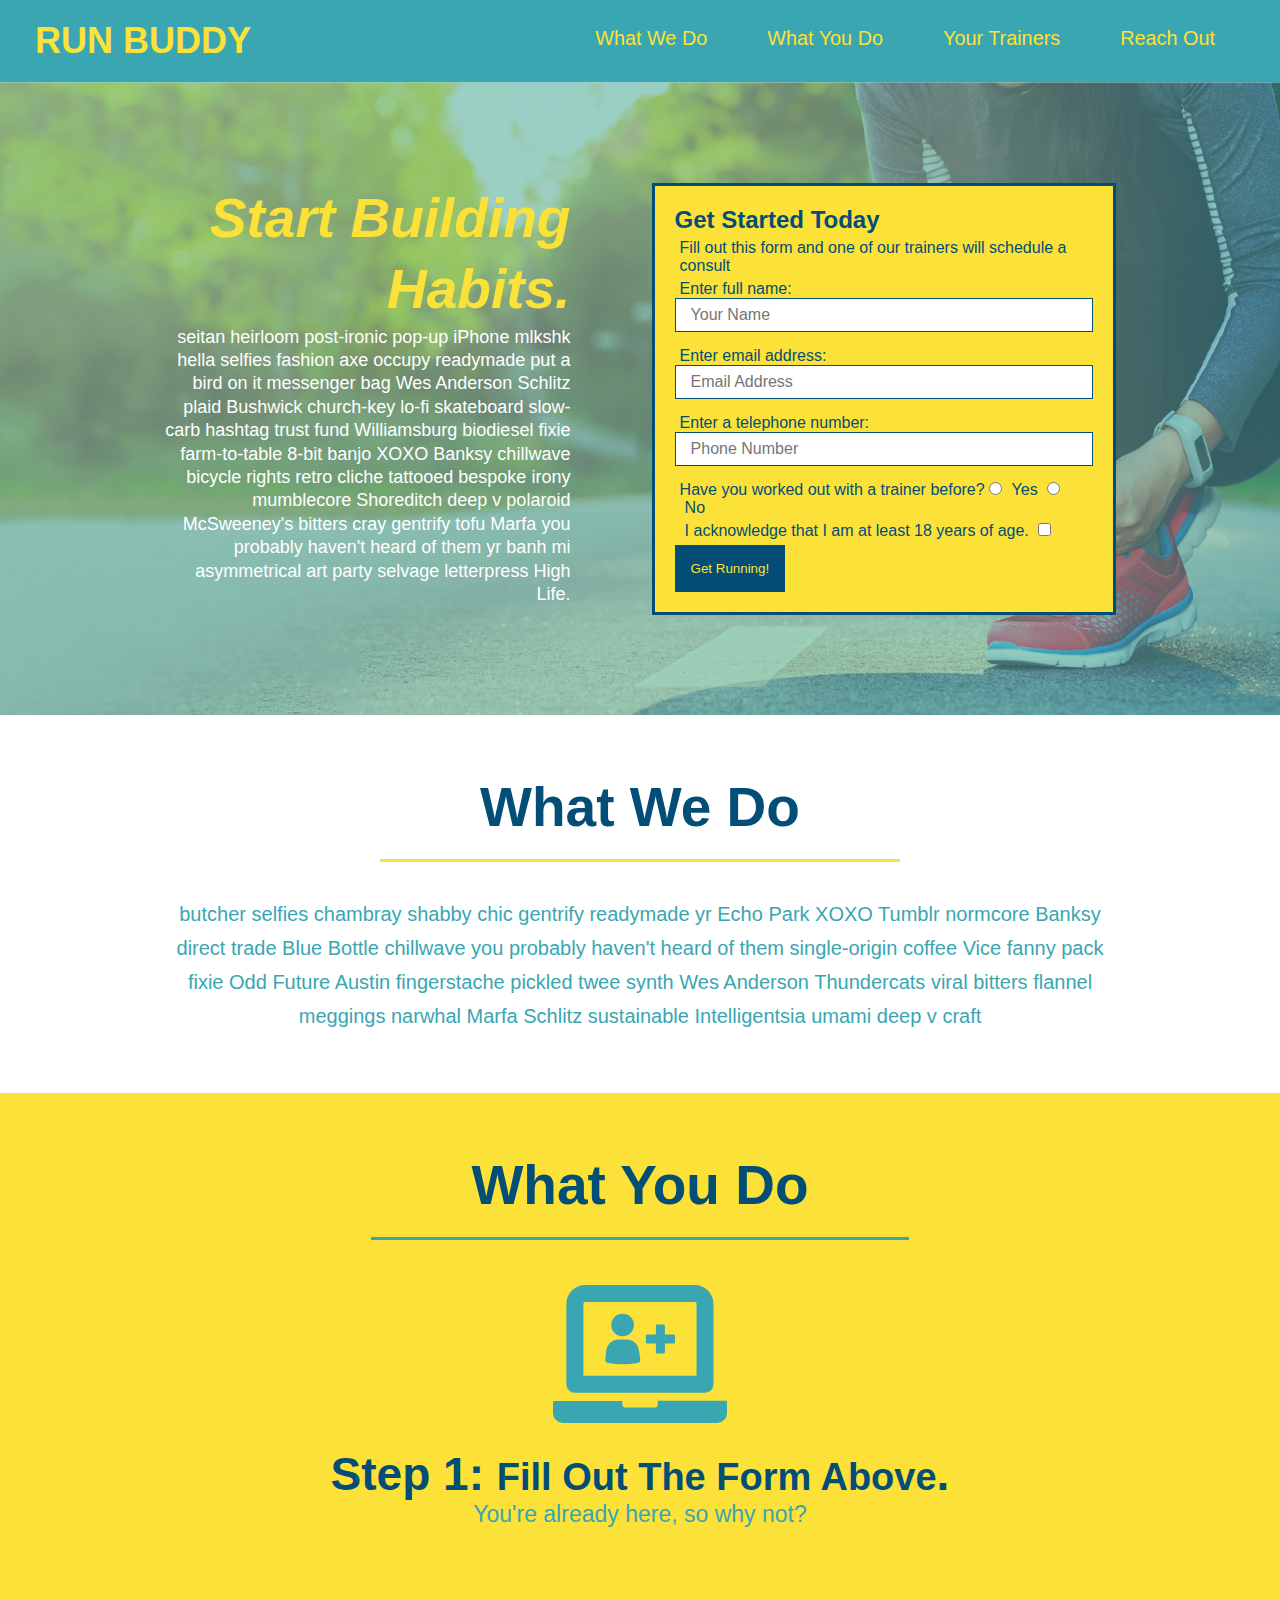
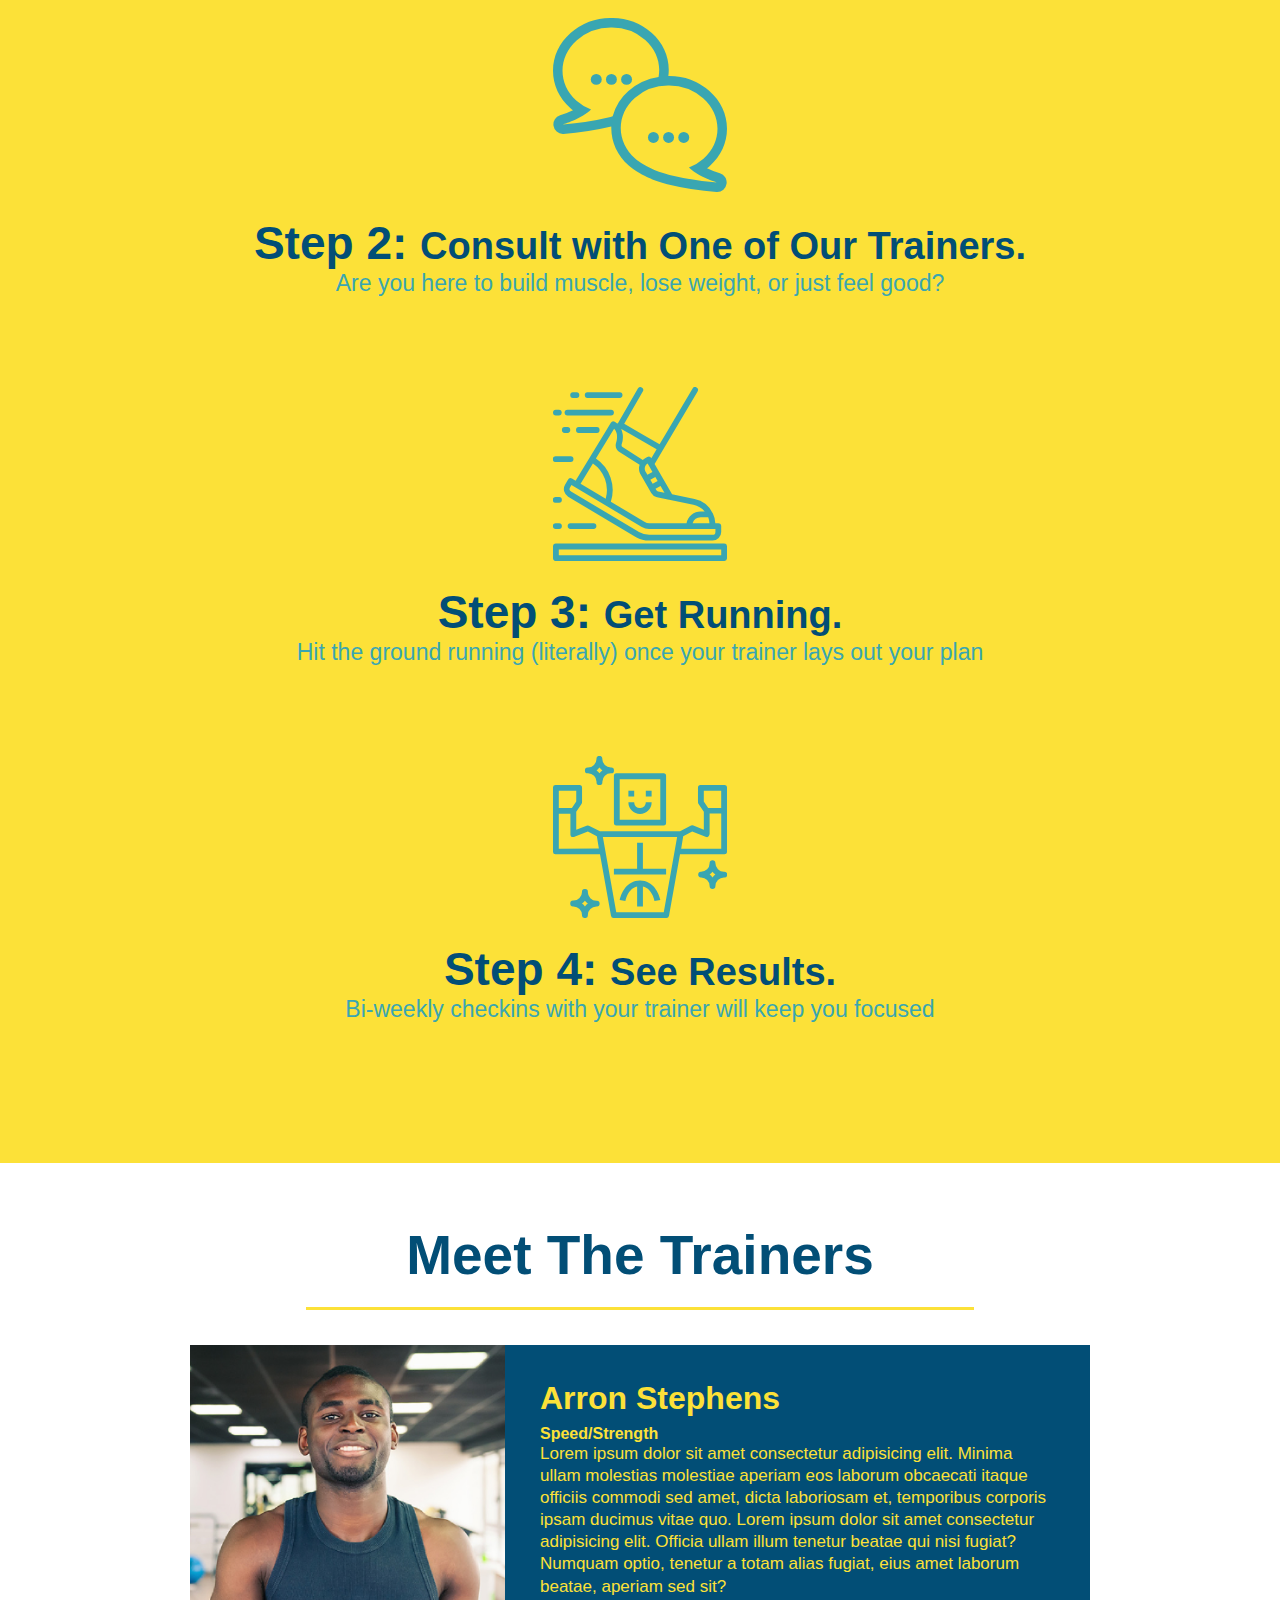
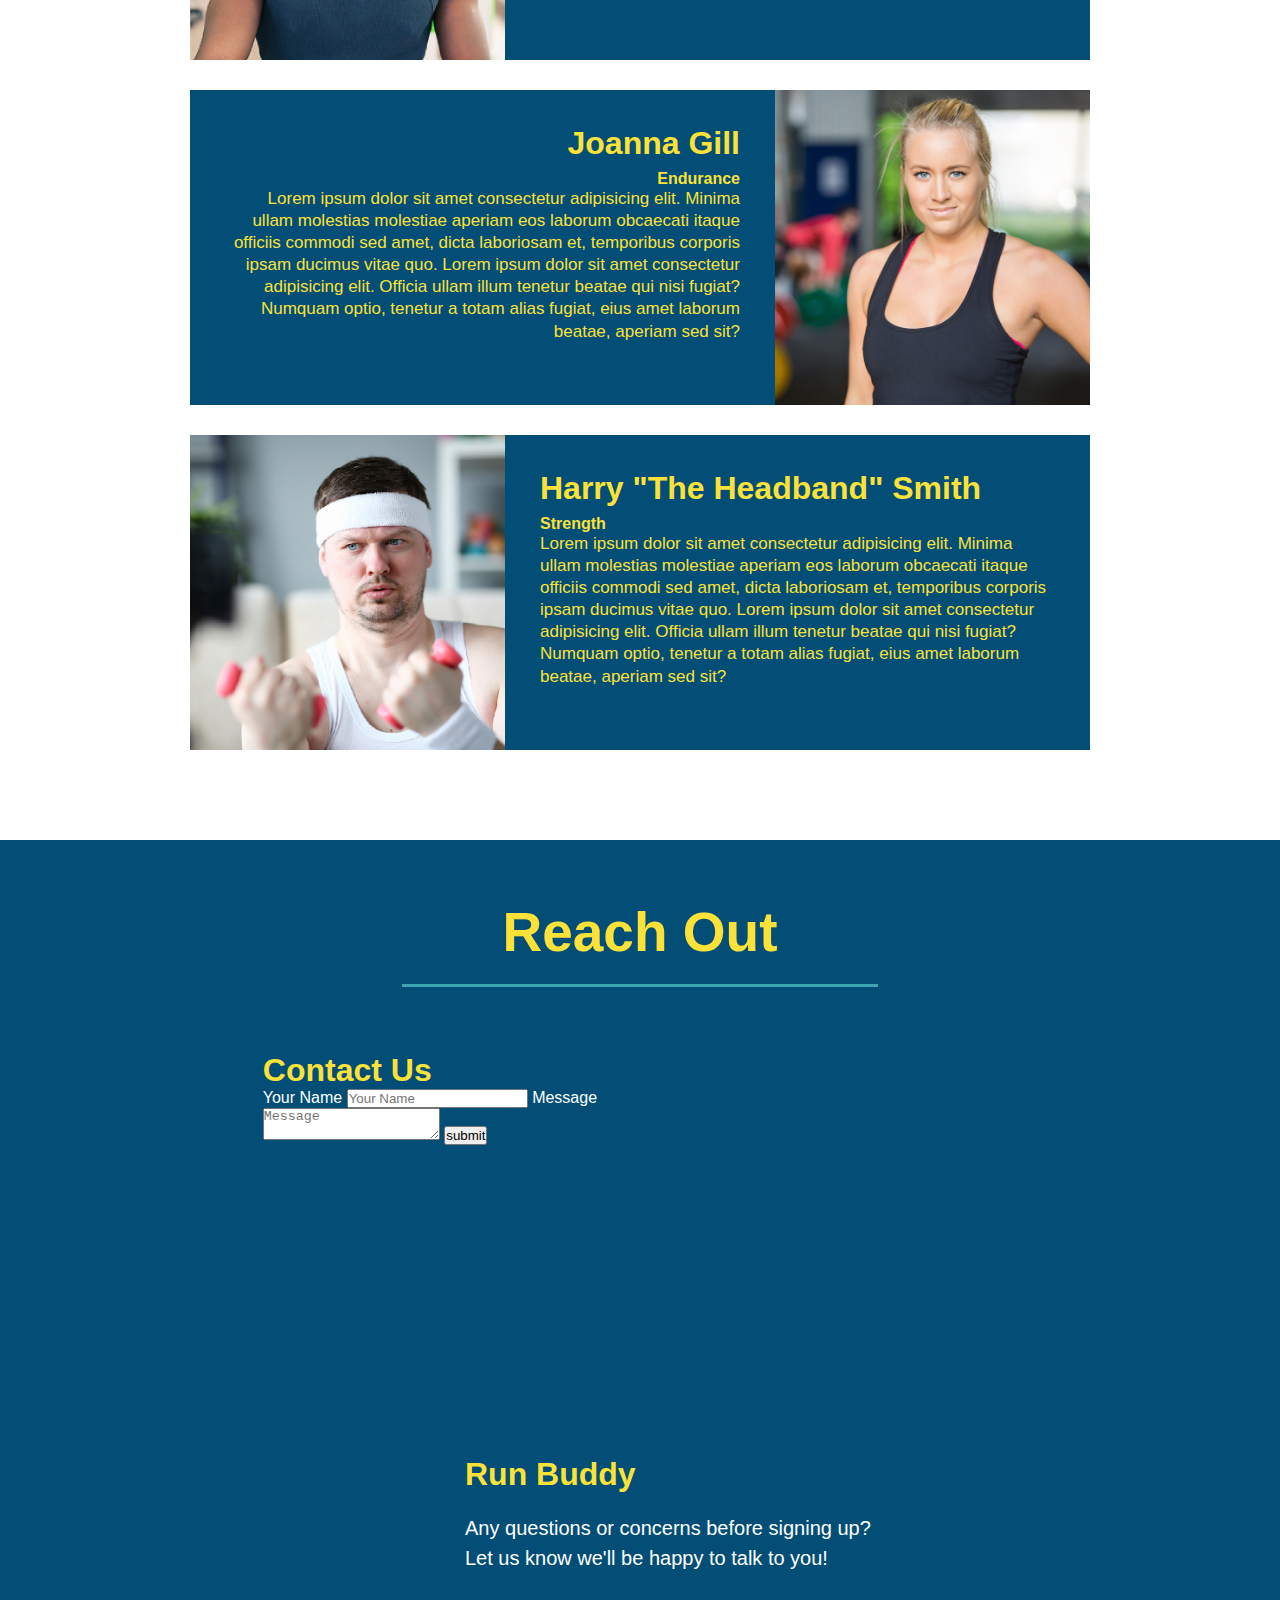
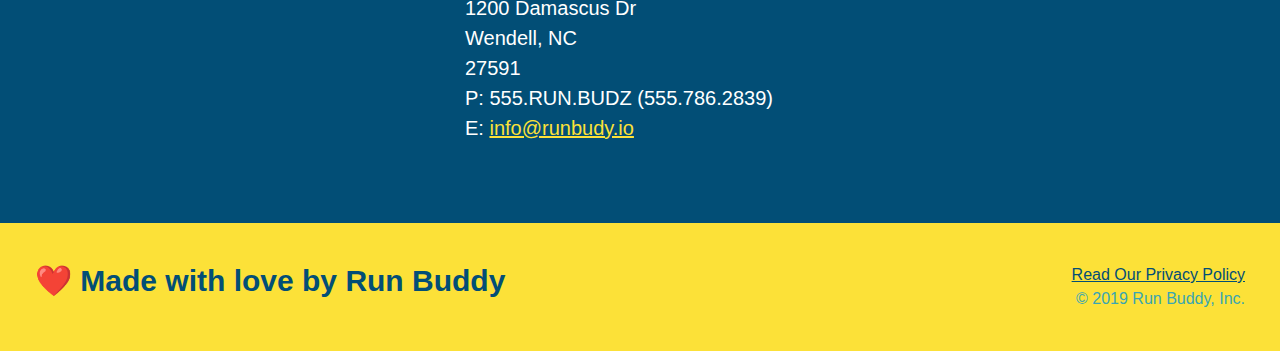
==== index.html @ 5ff9d26c "add flexbox to the hero" ====
<!DOCTYPE html>
<html lang="en">

<head>
    <meta charset="UTF-8">
    <title>Run Buddy</title>
    <link rel="stylesheet" href="./assets/css/style.css"/>
</head>

<body>
<!-- navigation -->
<header>
    <h1>
        <a href="/">RUN BUDDY</a>   
    </h1>
    <nav>
        <!-- Unordered list element -->
        <ul>
            <!-- Listen item element -->
            <li>
                <!-- Anchor element -->
                <a href="#what-we-do">What We Do</a>
            </li>
            <li>
                <a href="#what-you-do">What You Do</a>
            </li>
            <li>
                <a href="#your-trainers">Your Trainers</a>
            </li>
            <li>
                <a href="#reach-out">Reach Out</a>
            </li>
        </ul>
    </nav>
</header>    
    
<!-- hero/jumbotron -->
 <section class="hero">
     <div class="hero-cta">
         <h2>Start Building Habits.</h2>
         <p>
            seitan heirloom post-ironic pop-up iPhone mlkshk hella selfies fashion axe occupy readymade put a bird on it messenger bag Wes Anderson Schlitz plaid Bushwick church-key lo-fi skateboard slow-carb hashtag trust fund Williamsburg biodiesel fixie farm-to-table 8-bit banjo XOXO Banksy chillwave bicycle rights retro cliche tattooed bespoke irony mumblecore Shoreditch deep v polaroid McSweeney's bitters cray gentrify tofu Marfa you probably haven't heard of them yr banh mi asymmetrical art party selvage letterpress High Life.
         </p>
     </div>
     <div class="hero-form">
         <h3>Get Started Today</h3>
         <p> Fill out this form and one of our trainers will schedule a consult</p>
         <!-- Form element   -->
         <form>
             <label for="name">Enter full name:</label>
             <input type="text" placeholder="Your Name" name="name" id="name" class="form-input"/>
             <label for="email">Enter email address:</label>
             <input type="email" placeholder="Email Address" name="email" id="email" class="form-input"/>
             <label for="phone">Enter a telephone number:</label>
             <input type="tel" placeholder="Phone Number" name="phone" id="phone" class="form-input"/>
             <p>
                 Have you worked out with a trainer before?
                 <input type="radio" name="trainer-confirm" id="trainer-yes"/>
                 <label type="trainer-yes">Yes</label>
                 <input type="radio" name="trainer-confirm" id="trainer-no"/>
                 <label for="trainer-no">No</label>
             </p>
             <p>
                 <label for="checkbox">
                     I acknowledge that I am at least 18 years of age.
                 </label>
                 <input type="checkbox" name="age-confirm" id="checkbox"/>
             </p>
             <button type="submit">
                 Get Running!
             </button>
         </form>
     </div>
</section>
<!-- End hero  -->

<!-- "what we do" section -->
<section id="what-we-do" class="intro">
<h2 class="section-title primary-border">What We Do</h2>
<p>
    butcher selfies chambray shabby chic gentrify readymade yr Echo Park XOXO Tumblr normcore Banksy direct trade Blue Bottle chillwave you probably haven't heard of them single-origin coffee Vice fanny pack fixie Odd Future Austin fingerstache pickled twee synth Wes Anderson Thundercats viral bitters flannel meggings narwhal Marfa Schlitz sustainable Intelligentsia umami deep v craft
</p>
</section>

<!-- "what you do" section -->
<section id="what-you-do" class="steps">
    <h2 class="section-title secondary-border">What You Do</h2>

    <div>
        <img src="./assets/images/step-1.svg" alt=""/>
        <h3>Step 1: <span>Fill Out The Form Above</span>.</h3>
        <p>You're already here, so why not?</p>
    </div>

    <div>
        <img src="./assets/images/step-2.svg" alt=""/>
        <h3>Step 2: <span>Consult with One of Our Trainers.</span></h3>
        <p>Are you here to build muscle, lose weight, or just feel good?</p>
    </div>

    <div>
        <img src="./assets/images/step-3.svg" alt=""/>
        <h3>Step 3: <span>Get Running.</span></h3>
        <p>Hit the ground running (literally) once your trainer lays out your plan</p>
    </div>

    <div>
        <img src="./assets/images/step-4.svg" alt=""/>
        <h3>Step 4: <span>See Results.</span></h3>
        <p>Bi-weekly checkins with your trainer will keep you focused</p>
    </div>
</section>

<!-- "meet the trainers" section -->
<section id="your-trainers" class="trainers">
    <h2 class="section-title primary-border">
        Meet The Trainers
    </h2>
    <article class="trainer">
        <img src="./assets/images/trainer-1.jpg" alt="Arron Stephens is in his workout clothes, ready to pump irion"/>
        <div class="trainer-bio text-left">
            <h3>Arron Stephens</h3>
            <h4>Speed/Strength</h4>
            <p>
                Lorem ipsum dolor sit amet consectetur adipisicing elit. Minima ullam molestias molestiae aperiam eos laborum obcaecati itaque officiis commodi sed amet, dicta laboriosam et, temporibus corporis ipsam ducimus vitae quo. Lorem ipsum dolor sit amet consectetur adipisicing elit. Officia ullam illum tenetur beatae qui nisi fugiat? Numquam optio, tenetur a totam alias fugiat, eius amet laborum beatae, aperiam sed sit?
            </p>
        </div>
    </article>

    <!-- second trainer info  -->
    <article class="trainer">
        <div class="trainer-bio text-right">
            <h3>Joanna Gill</h3>
            <h4>Endurance</h4>
            <p>
                Lorem ipsum dolor sit amet consectetur adipisicing elit. Minima ullam molestias molestiae aperiam eos laborum obcaecati itaque officiis commodi sed amet, dicta laboriosam et, temporibus corporis ipsam ducimus vitae quo. Lorem ipsum dolor sit amet consectetur adipisicing elit. Officia ullam illum tenetur beatae qui nisi fugiat? Numquam optio, tenetur a totam alias fugiat, eius amet laborum beatae, aperiam sed sit?
            </p>
        </div>
        <img src="./assets/images/trainer-2.jpg" alt="Joanna Gill cooling off after a workout"/>
    </article>

<!-- third trainer info  -->
<article class="trainer">
    <img src="./assets/images/trainer-3.jpg" alt="Joanna Gill cooling off after a workout"/>
    <div class="trainer-bio text-left">
        <h3>Harry "The Headband" Smith</h3>
        <h4>Strength</h4>
        <p>
            Lorem ipsum dolor sit amet consectetur adipisicing elit. Minima ullam molestias molestiae aperiam eos laborum obcaecati itaque officiis commodi sed amet, dicta laboriosam et, temporibus corporis ipsam ducimus vitae quo. Lorem ipsum dolor sit amet consectetur adipisicing elit. Officia ullam illum tenetur beatae qui nisi fugiat? Numquam optio, tenetur a totam alias fugiat, eius amet laborum beatae, aperiam sed sit?
        </p>
    </div>
</article>
</section>

<!-- "reach out" section -->
<section id="reach-out" class="contact">
    <h2 class="section-title secondary-border">Reach Out</h2>
    <div class="contact-info">
        <div class="contact-form">
            <h3>Contact Us</h3>
                <form>
                 <label for="contact-name">Your Name</label>
                 <input type="text" id="contact-name" placeholder="Your Name"/>

                 <label for="contact-message">Message</label>
                <textarea id="contact-message" placeholder="Message"></textarea>

                <button type="submit">submit</button>
                </form>
        </div>
        <iframe src="https://www.google.com/maps/embed?pb=!1m18!1m12!1m3!1d3234.634093995227!2d-78.43854788474906!3d35.83345228015908!2m3!1f0!2f0!3f0!3m2!1i1024!2i768!4f13.1!3m3!1m2!1s0x89ac44fdf722efe3%3A0xa136a01d0e3dc3c8!2s1200%20Damascus%20Dr%2C%20Wendell%2C%20NC%2027591!5e0!3m2!1sen!2sus!4v1646083404862!5m2!1sen!2sus"      
        style="border:0;" 
        allowfullscreen="" 
        loading="lazy">
        </iframe>

    <div>
        <h3>Run Buddy</h3>
        <p>
            Any questions or concerns before signing up?
            <br />
            Let us know we'll be happy to talk to you!
        </p>

    <address>
        1200 Damascus Dr <br />
        Wendell, NC <br />
        27591 <br />
        P: 555.RUN.BUDZ (555.786.2839) <br />
        E: <a href="mailto:info@runbuddy.io">info@runbudy.io</a>
    </address>
    </div>
</section>

<!-- footer -->
<footer>
    <h2>❤️ Made with love by Run Buddy</h2>
    <div>
        <a href="./privacy-policy.html">Read Our Privacy Policy</a><br/>
        &copy; 2019 Run Buddy, Inc. 
    </div>
</footer>

</body>






</html>
---- assets/css/style.css ----
* {
  margin: 0;
  padding: 0;
  box-sizing: border-box;
}

body {
/* more on this crazy alphanumerical value in a minute! */
color: #39a6b2;
font-family: Helvetica, Arial, sans-serif;
  }
  
  /* apply styles to <header> */
  header {
    padding: 20px 35px;
    background-color: #39a6b2;
    display: flex;
    justify-content: space-between;
    flex-wrap: wrap;
  }
  

  header h1 {
    font-weight: bold;
    font-size: 36px;
    color: #fce138;
    margin: 0;
    display: flex;
  }

  header a {
    text-decoration: none;
    color: #fce138;
  }

  header nav {
    float: flex;
    margin: 7px 0;
  }

  header nav ul {
    display: flex;
    flex-wrap: wrap;
    justify-content: space-between;
    align-items: center;
    list-style: none;
  }

  header nav ul li {
    display: inline;
  }

  header nav ul li a {
    margin: 0 30px; 
    font-weight: lighter;
    font-size: 1.55vw;
  }

  header h1 {
    font-weight: bold;
    font-size: 36px;
    color: #fce138; 
    margin: 0;
    display: inline;
  }

/* Apply styles to the footer  */

footer {
  background: #fce138;
  padding: 40px 35px;
  display: flex;
  justify-content: space-between;
  flex-wrap: wrap;
  width: 100%;
}

  footer h2 {
    color: #024e76;
    font-size: 30px;
    margin: 0;
  }

  footer div {
    line-height: 1.5;
    text-align: right;
  }
  
  footer a {
    color: #024e76;
  }

  section {
    padding: 60px;
  }

  /* Hero style start  */

  /* homepage hero  */
  .hero {
    background-image: url('../images/hero-bg.jpg');
    background-size: cover;
    background-position: center;
    display: flex;
    justify-content: center;
    flex-wrap: wrap;
  }

  .hero-cta {
    width: 35%;
    text-align: right;
    margin: 3.5%;
    color: #fff;
    font-size: 18px;
    line-height: 1.3;
  }

  .hero-cta h2 {
    font-style: italic;
    font-size: 55px;
    color: #fce138;
  }
 
  .hero-form {
  border: 3px solid #024e76;
  background-color: #fce138;
  padding: 20px;
  color: #024e76;
  width: 40%;
  margin: 3.5%;
  }

  .hero-form h3 {
    font-size: 24px;
    margin: 0;
  }

  .hero-form p {
    margin: 5px; 
  }

  .form-input {
    border: 1px solid #024e76;
    display: block;
    padding: 7px 15px;
    font-size: 16px;
    color: #024e76;
    width: 100%;
    margin-bottom: 15px;
  }

  .hero-form label {
    margin: 0 5px;
  }

  .hero-form button {
    color: #fce138;
    background-color: #024e76;
    border: none;
    padding: 16px;
  }

   /* Hero style end  */

  /* What we do styles  */

   .intro {
     text-align: center;
   }

   .intro h2 {
     font-size: 55px;
     color: #024e76;
     margin-bottom: 35px;
     padding: 0 100px 20px 100px;
     border-bottom: 3px solid;
     border-color: #fce138;
     display: inline-block;
   }

   .intro p {
     line-height: 1.7;
     color: #39a6b2;
     width: 80%;
     font-size: 20px;
     margin: 0 auto;
   }

   .steps {
     text-align: center;
     background: #fce138;
   }

   .steps h2 {
     font-size: 55px;
     color: #024e76;
     margin-bottom: 35px;
     padding: 0 100px 20px 100px;
     border-bottom: 3px solid;
     border-color: #39a6b2;
   }

   .steps div {
    margin-bottom: 80px;
  }

  .steps img {
    width: 15%;
    margin: 10px 0;
  }

  .steps h3 {
    color: #024e76;
    font-size: 46px;
    margin-top: 10px;
  }

  .steps p {
    color: #39a6b2;
    font-size: 23px;
  }

  .steps span {
    font-size: 38px;
  }

   .section-title {
    font-size: 55px;
    color: #024e76;
    margin-bottom: 35px;
    padding: 0 100px 20px 100px;
    display: inline-block;
    border-bottom: 3px solid;
   }

  .primary-border {
    border-color: #fce138;
  }

  .secondary-border {
    border-color: #39a6b2;
  }

.trainers {
  text-align: center;
}

.trainer {
  width: 900px;
  margin: 0 auto 30px auto;
  background: #024e76;
  color: #fce138;
  overflow: auto;
}
.trainer img {
  width: 35%;
  float: left;
}

.trainer-bio {
  padding: 35px;
  float: left;
  width: 65%;
}

.trainer-bio h3 {
  font-size: 32px;
  margin-bottom: 8px
}

.trainer.bio h4 {
  font-weight: lighter;
  font-size: 26px;
  margin-bottom: 25px;
}

.trainer-bio p {
  font-size: 17px;
  line-height: 1.3;
}

.text-left {
  text-align: left;
}

.text-right {
  text-align: right;
}
 
/* REACH OUT STYLES START  */

.contact {
  text-align: center;
  background: #024e76;
}

.contact h2 {
  color: #fce138;
}

.contact-info iframe {
  width: 400px;
  height: 400px;
}

.contact-info div {
  width: 410px;
  display: inline-block;
  vertical-align: top;
  text-align: left;
  margin: 30px 0 0 60px;
  color: white;
}

.contact-info h3 {
  color: #fce138;
  font-size: 32px;
}

.contact-info p, .contact-info address {
  margin: 20px 0;
  line-height: 1.5;
  font-size: 20px;
  font-style: normal;
}

.contact-info a {
  color: #fce138;
}

/* REACH OUT STYLES END  */
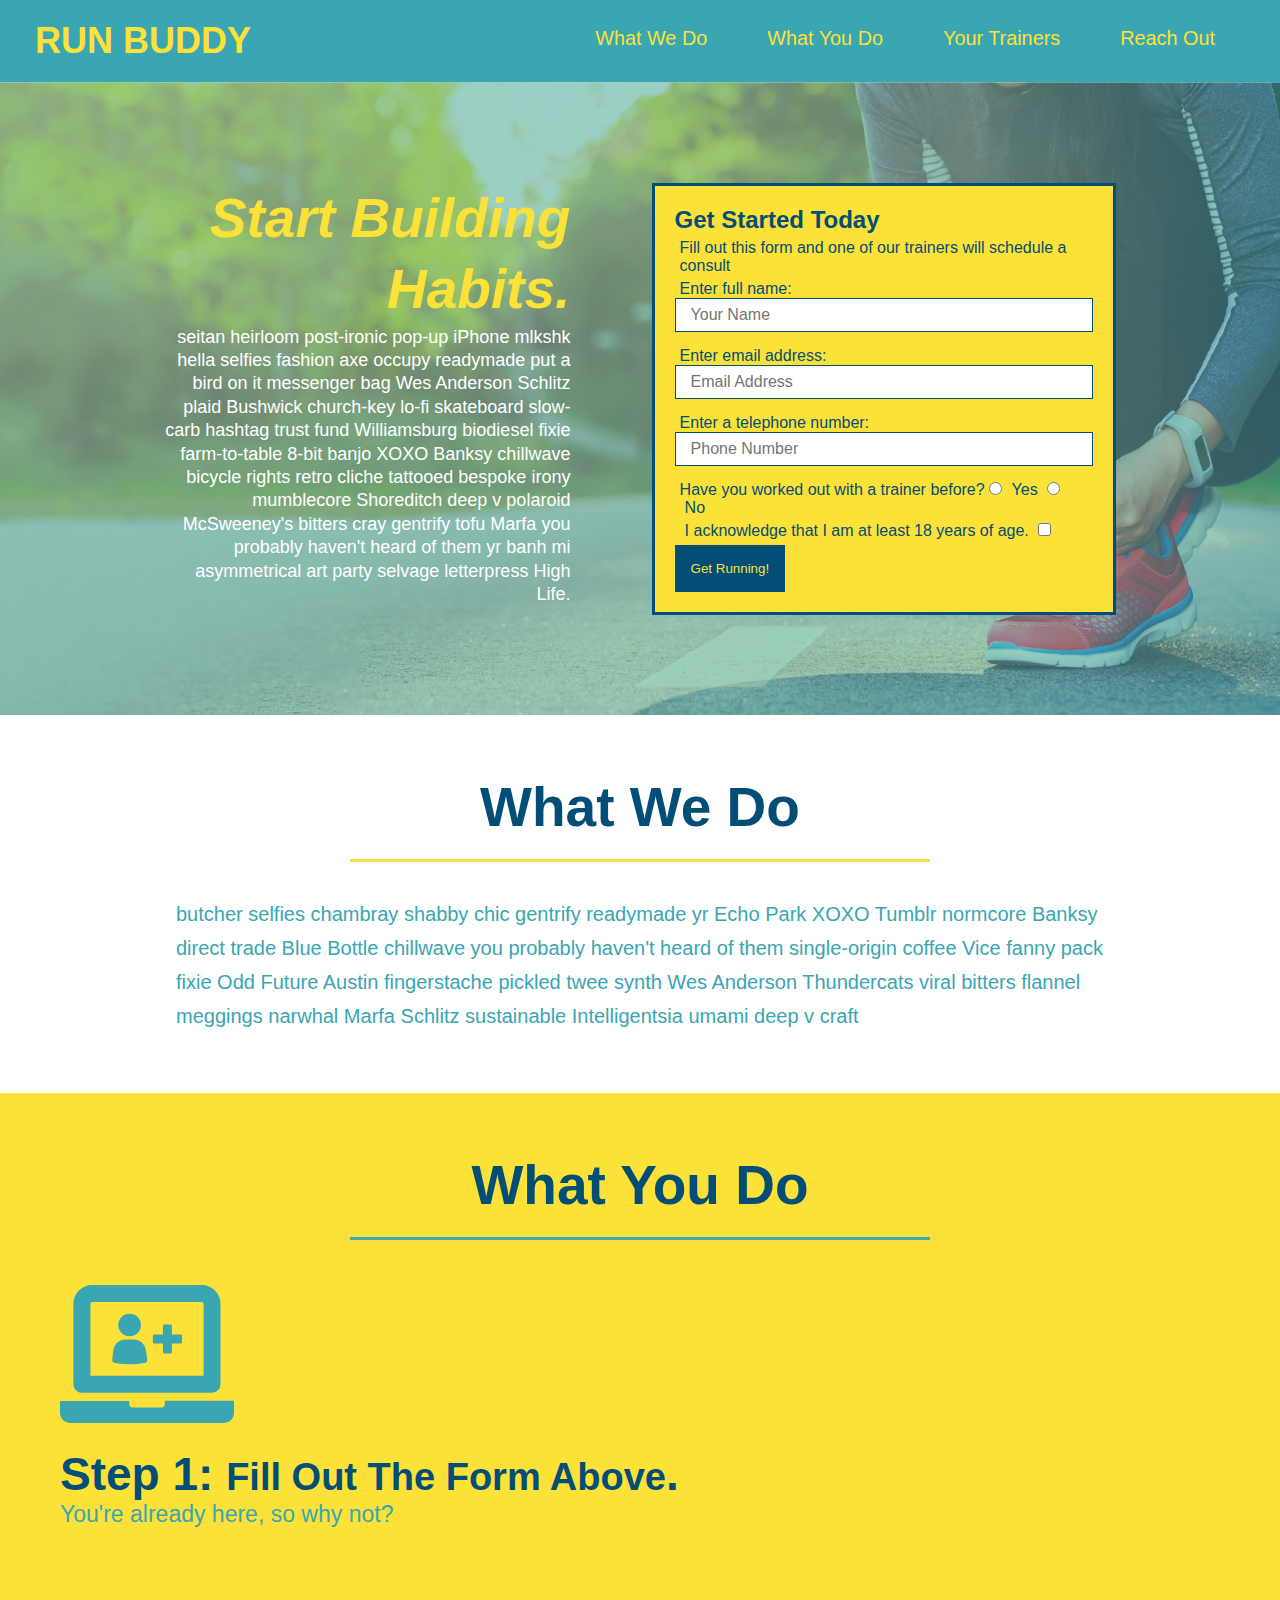
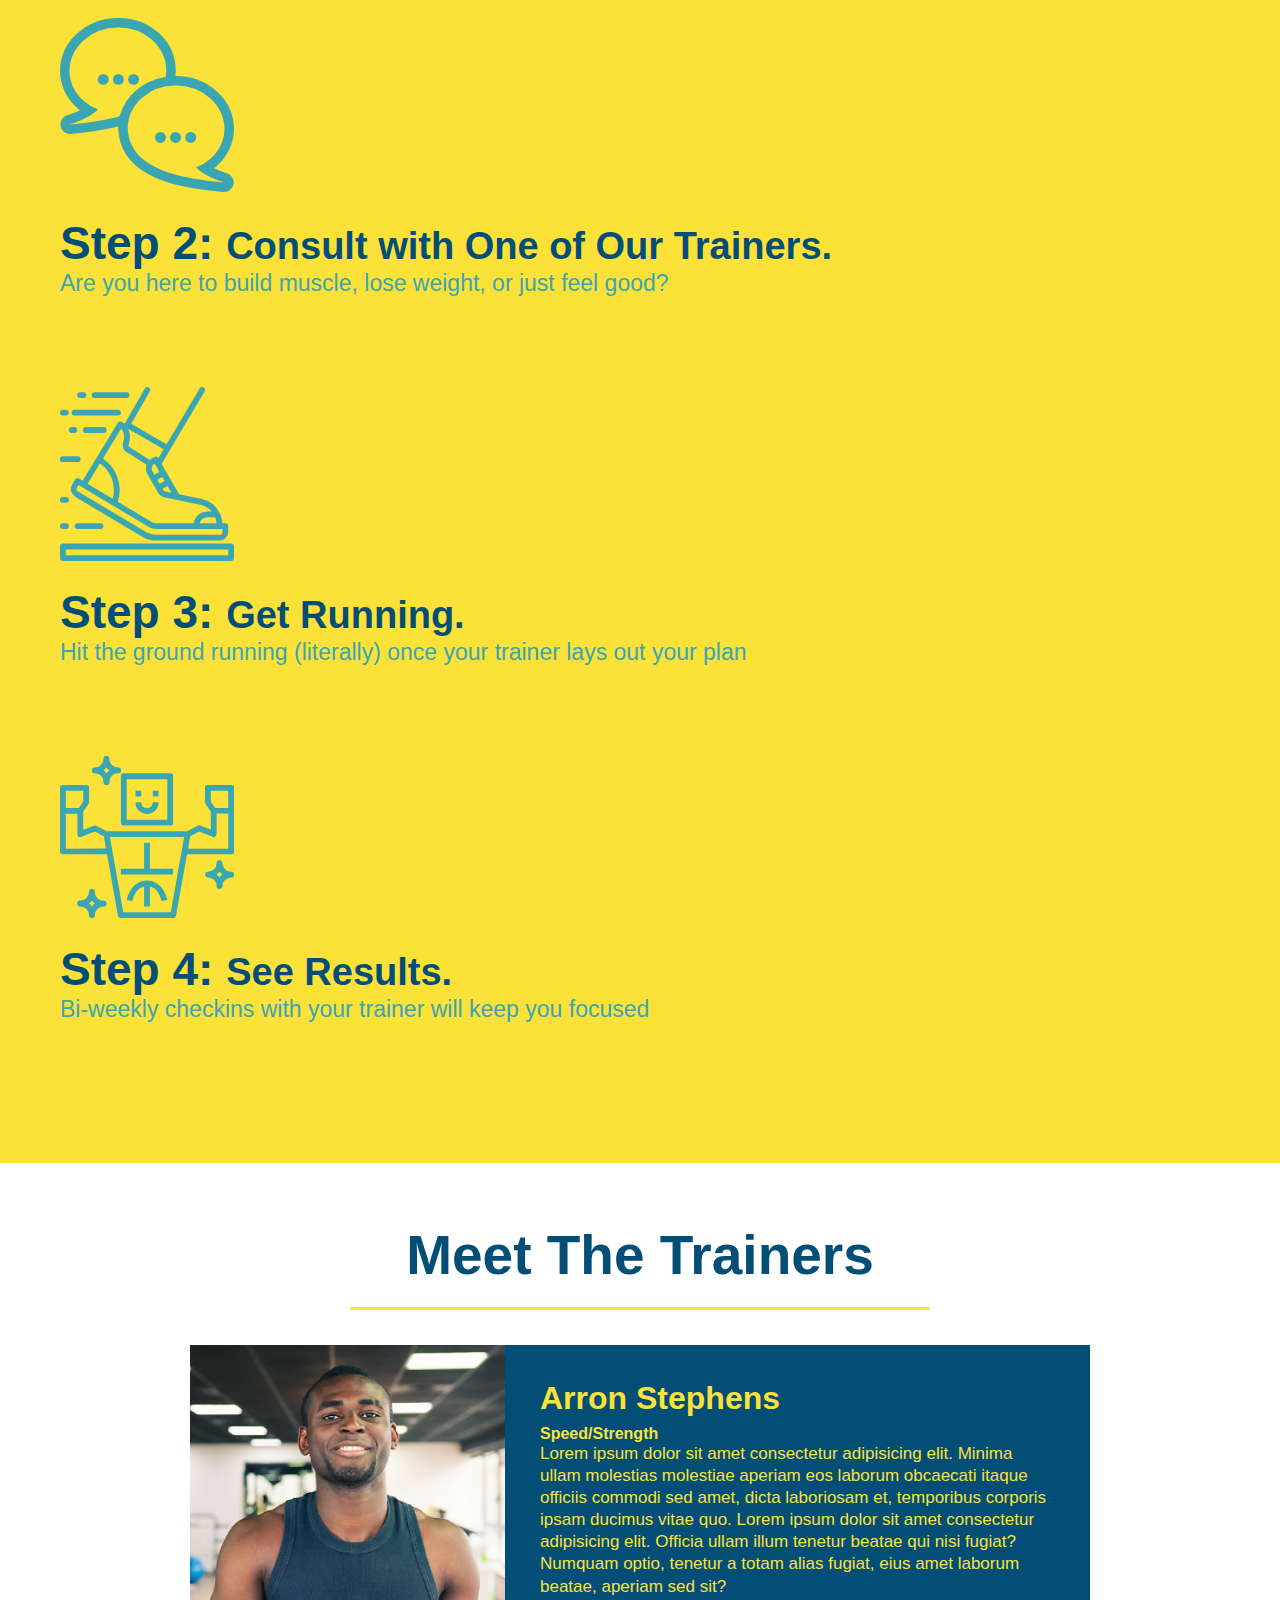
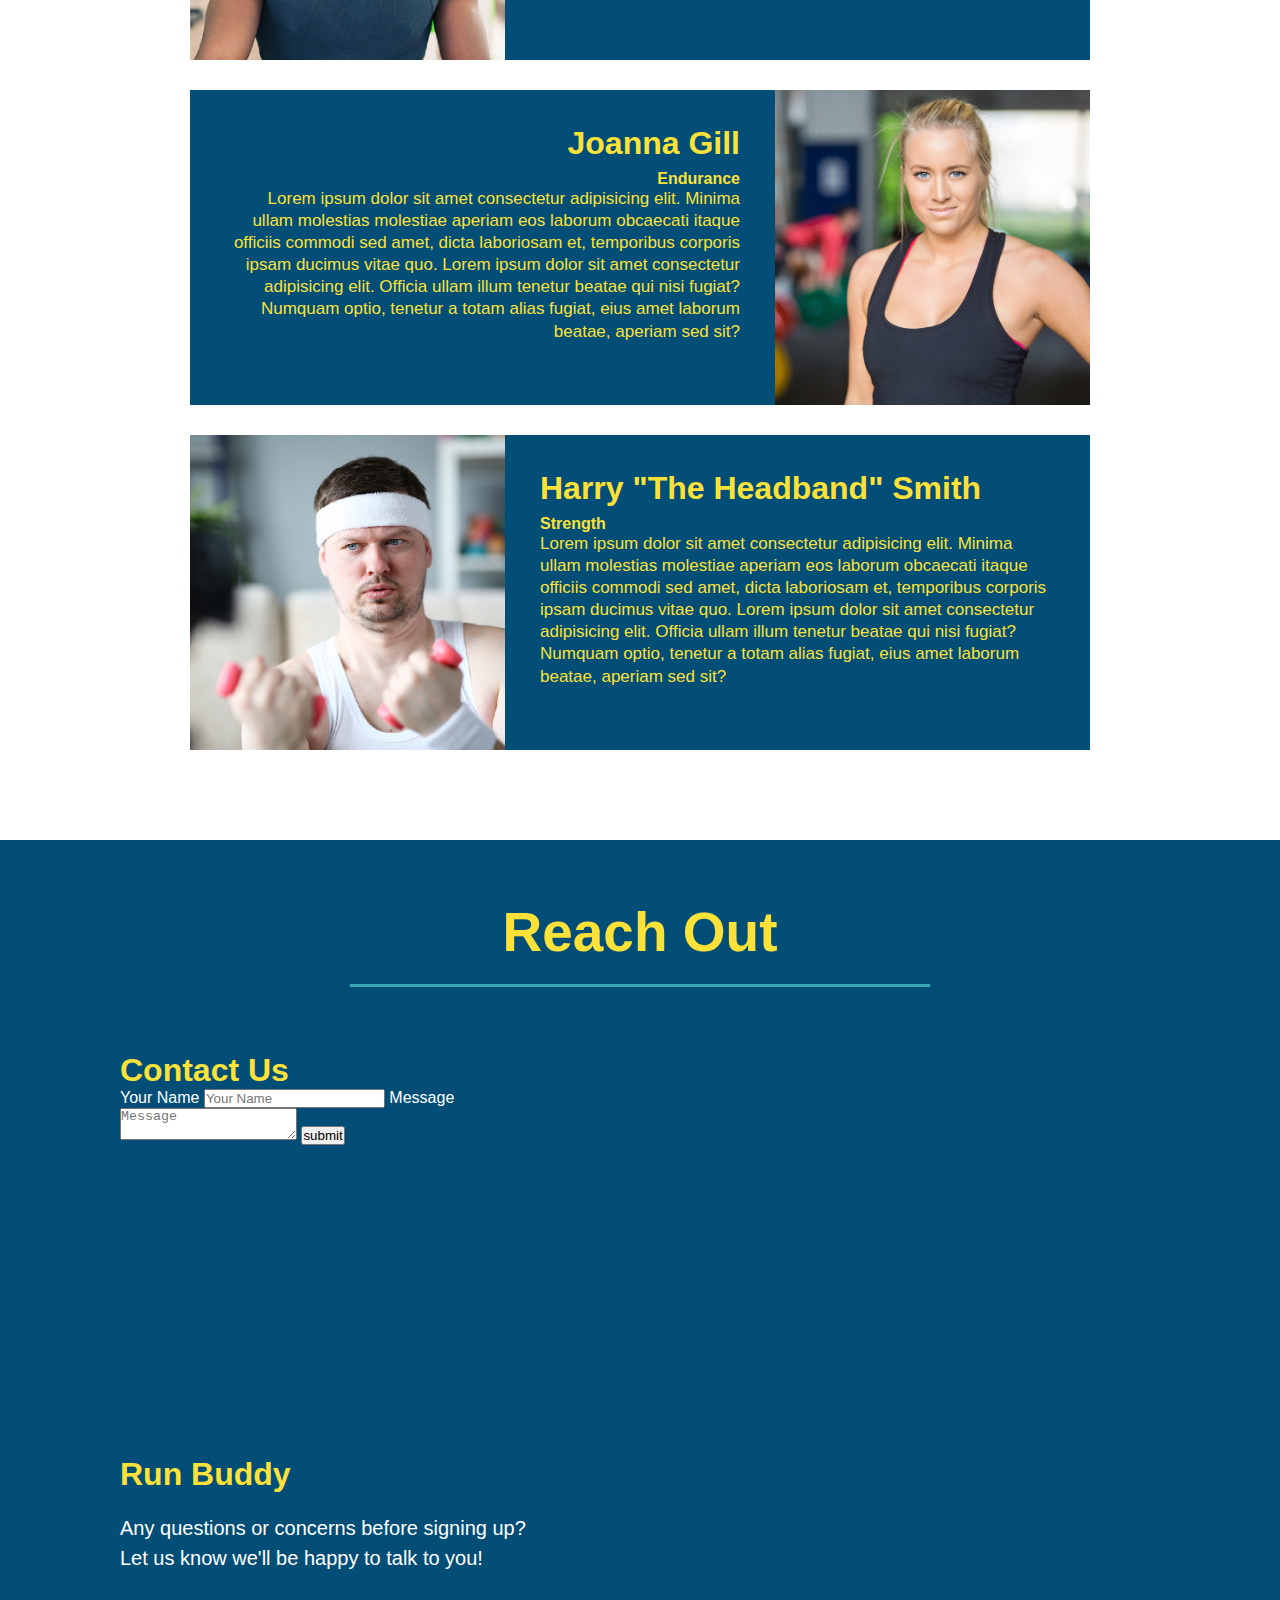
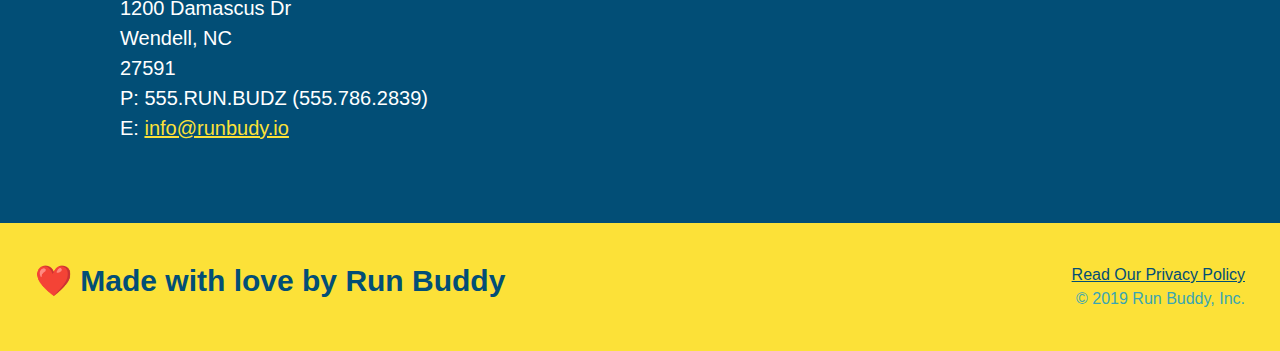
==== commit f6213105: "Added flexbox to section titles" ====
--- a/index.html
+++ b/index.html
@@ -76,10 +76,14 @@
 
 <!-- "what we do" section -->
 <section id="what-we-do" class="intro">
-<h2 class="section-title primary-border">What We Do</h2>
-<p>
-    butcher selfies chambray shabby chic gentrify readymade yr Echo Park XOXO Tumblr normcore Banksy direct trade Blue Bottle chillwave you probably haven't heard of them single-origin coffee Vice fanny pack fixie Odd Future Austin fingerstache pickled twee synth Wes Anderson Thundercats viral bitters flannel meggings narwhal Marfa Schlitz sustainable Intelligentsia umami deep v craft
-</p>
+    <div class="flex-row">
+        <h2 class="section-title primary-border">What We Do</h2>
+    </div>
+<div class="flex-row">
+    <p>
+        butcher selfies chambray shabby chic gentrify readymade yr Echo Park XOXO Tumblr normcore Banksy direct trade Blue Bottle chillwave you probably haven't heard of them single-origin coffee Vice fanny pack fixie Odd Future Austin fingerstache pickled twee synth Wes Anderson Thundercats viral bitters flannel meggings narwhal Marfa Schlitz sustainable Intelligentsia umami deep v craft
+    </p>
+</div>
 </section>
 
 <!-- "what you do" section -->
--- a/assets/css/style.css
+++ b/assets/css/style.css
@@ -164,10 +164,7 @@
 
   /* What we do styles  */
 
-   .intro {
-     text-align: center;
-   }
-
+   
    .intro h2 {
      font-size: 55px;
      color: #024e76;
@@ -187,7 +184,7 @@
    }
 
    .steps {
-     text-align: center;
+  
      background: #fce138;
    }
 
@@ -227,9 +224,10 @@
    .section-title {
     font-size: 55px;
     color: #024e76;
-    margin-bottom: 35px;
-    padding: 0 100px 20px 100px;
-    display: inline-block;
+    padding-bottom: 20px;
+    text-align: center;
+    margin: 0 auto 35px auto;
+    width: 50%;
     border-bottom: 3px solid;
    }
 
@@ -242,7 +240,7 @@
   }
 
 .trainers {
-  text-align: center;
+  
 }
 
 .trainer {
@@ -290,7 +288,7 @@
 /* REACH OUT STYLES START  */
 
 .contact {
-  text-align: center;
+  
   background: #024e76;
 }
 
@@ -330,3 +328,6 @@
 
 /* REACH OUT STYLES END  */
 
+.flex-row {
+  display: flex;
+}
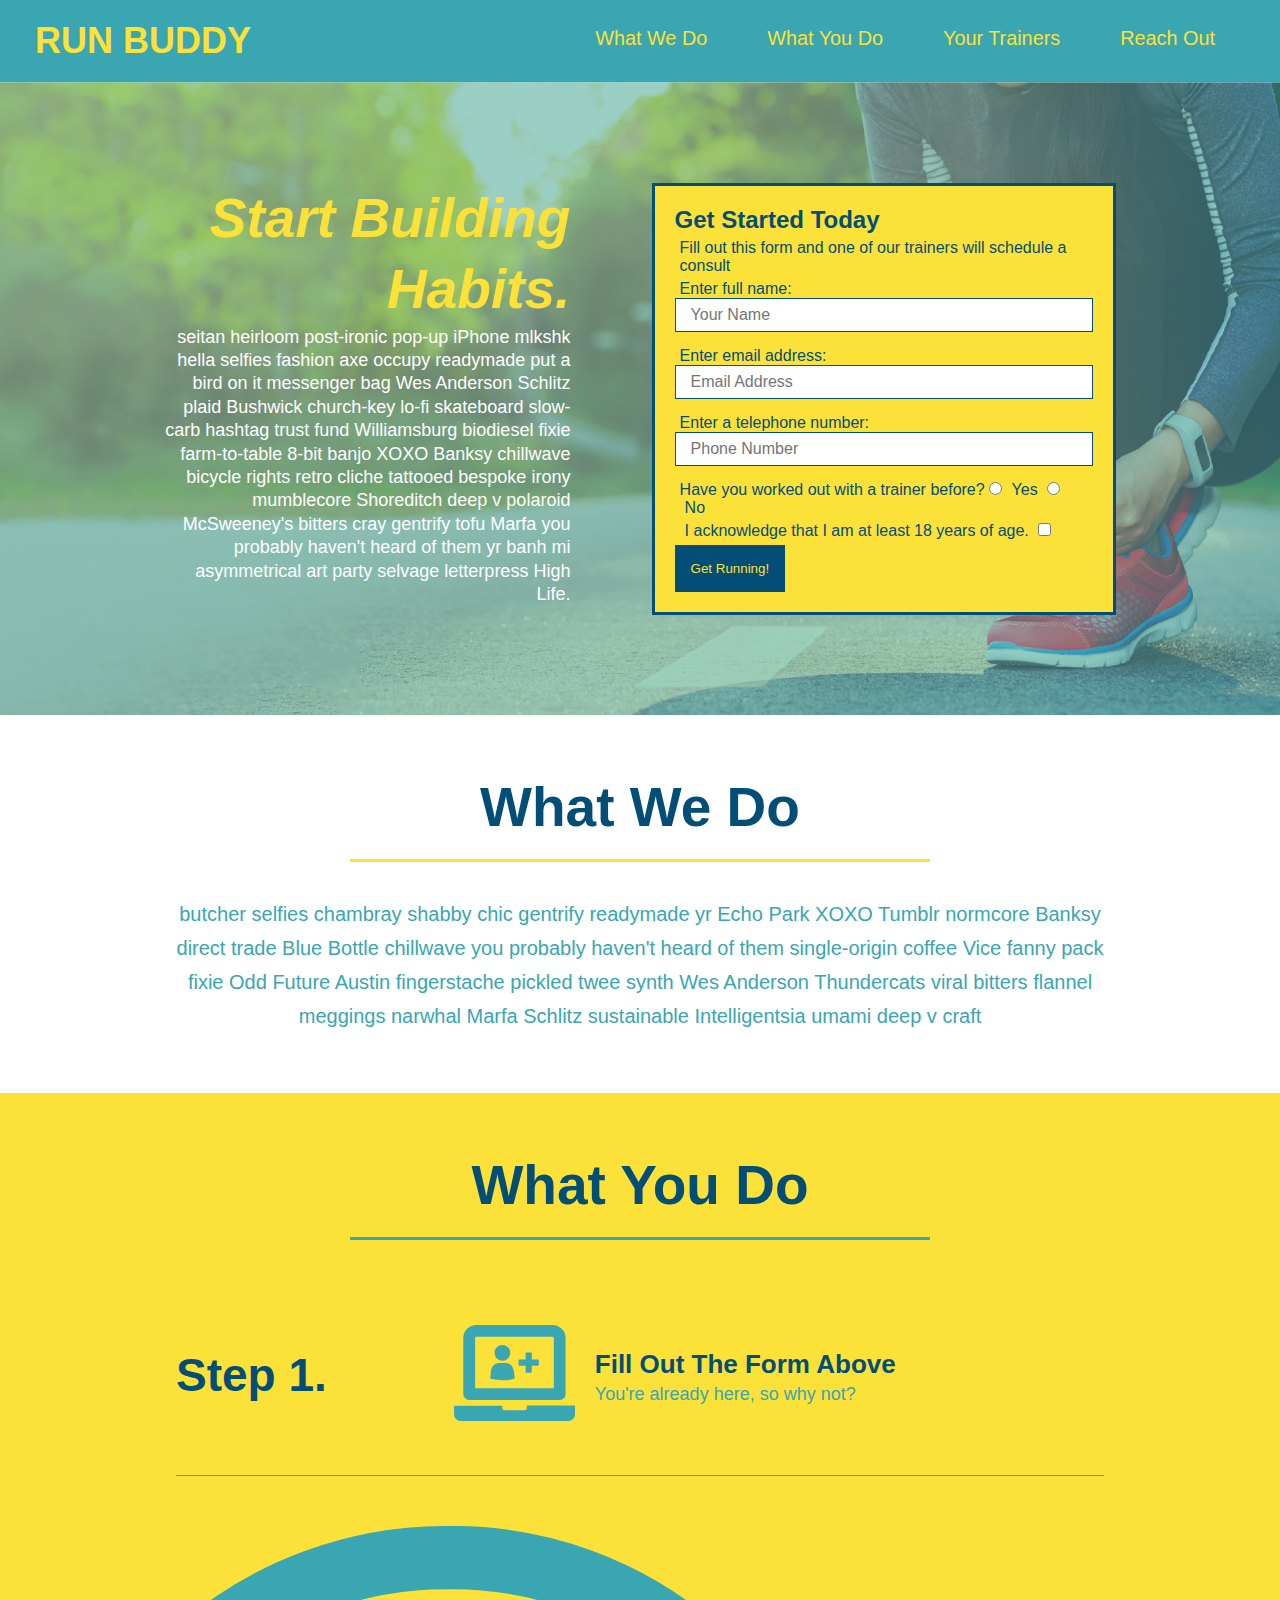
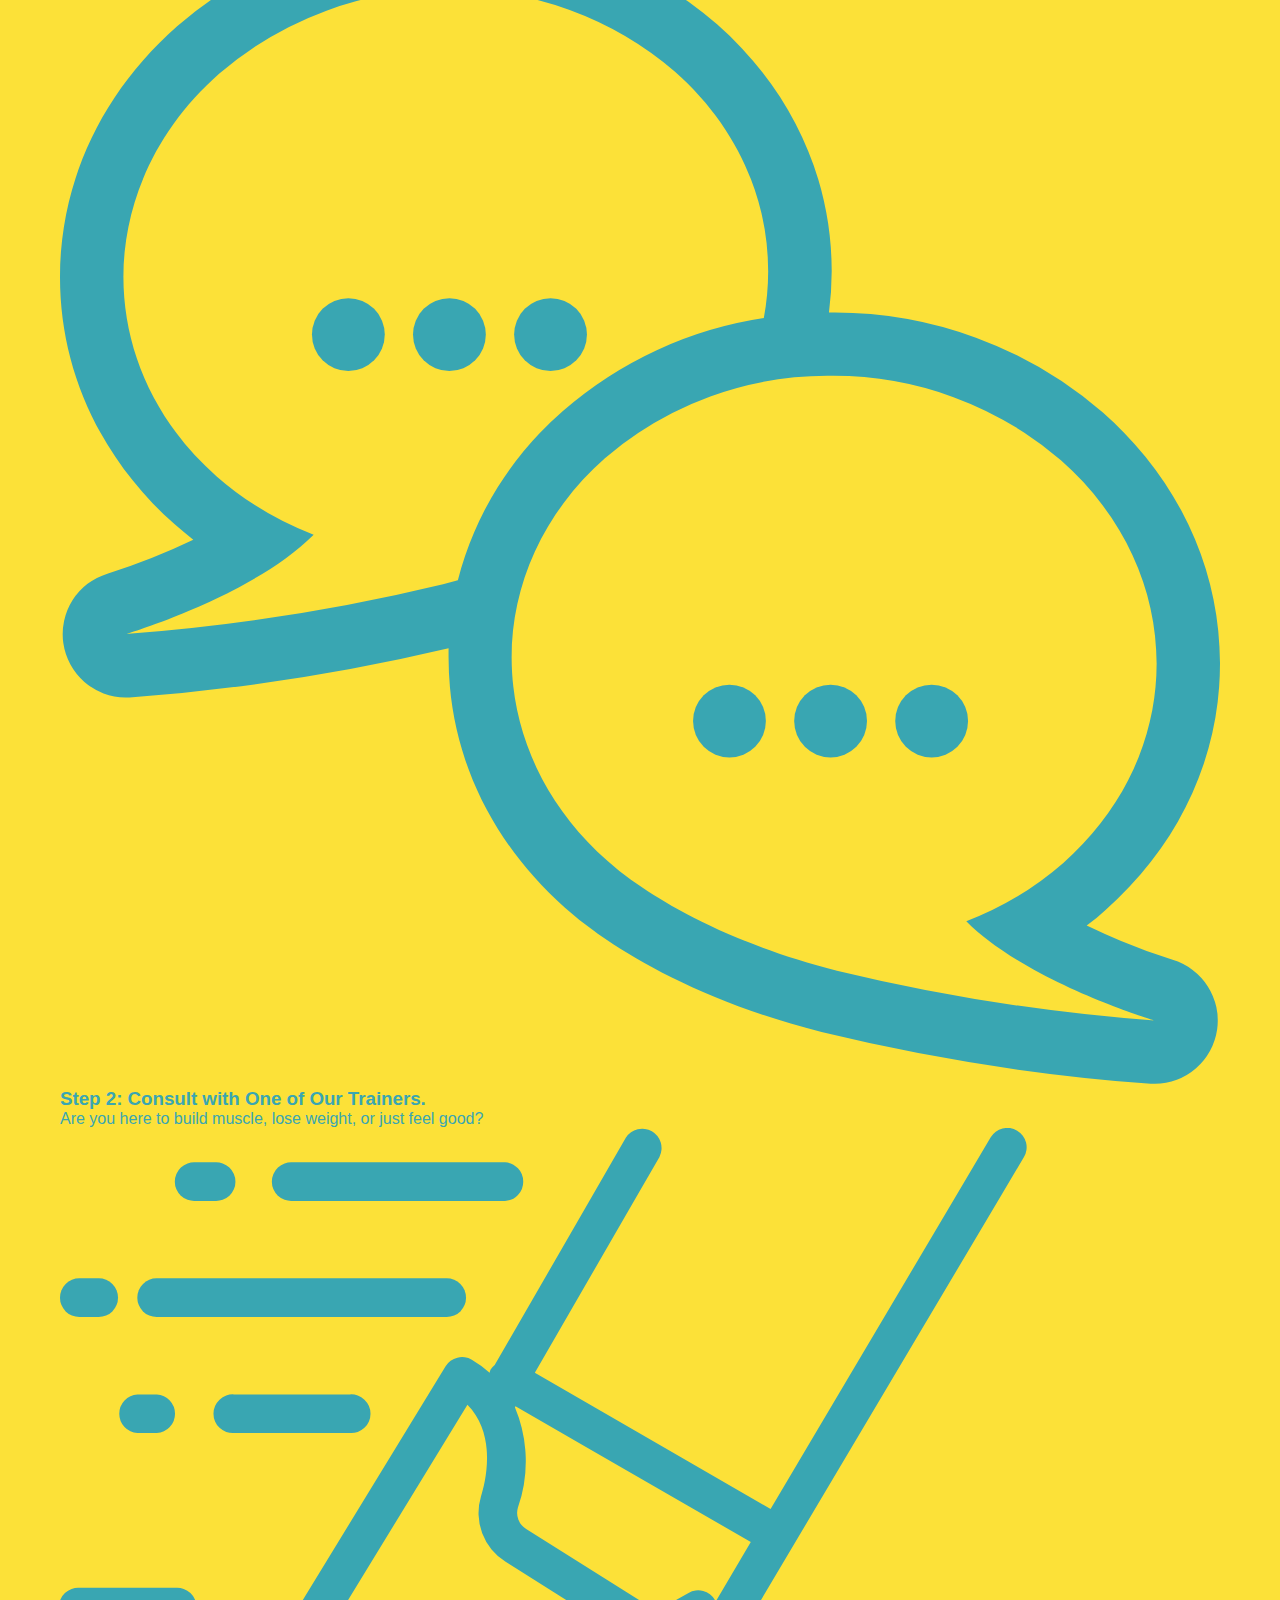
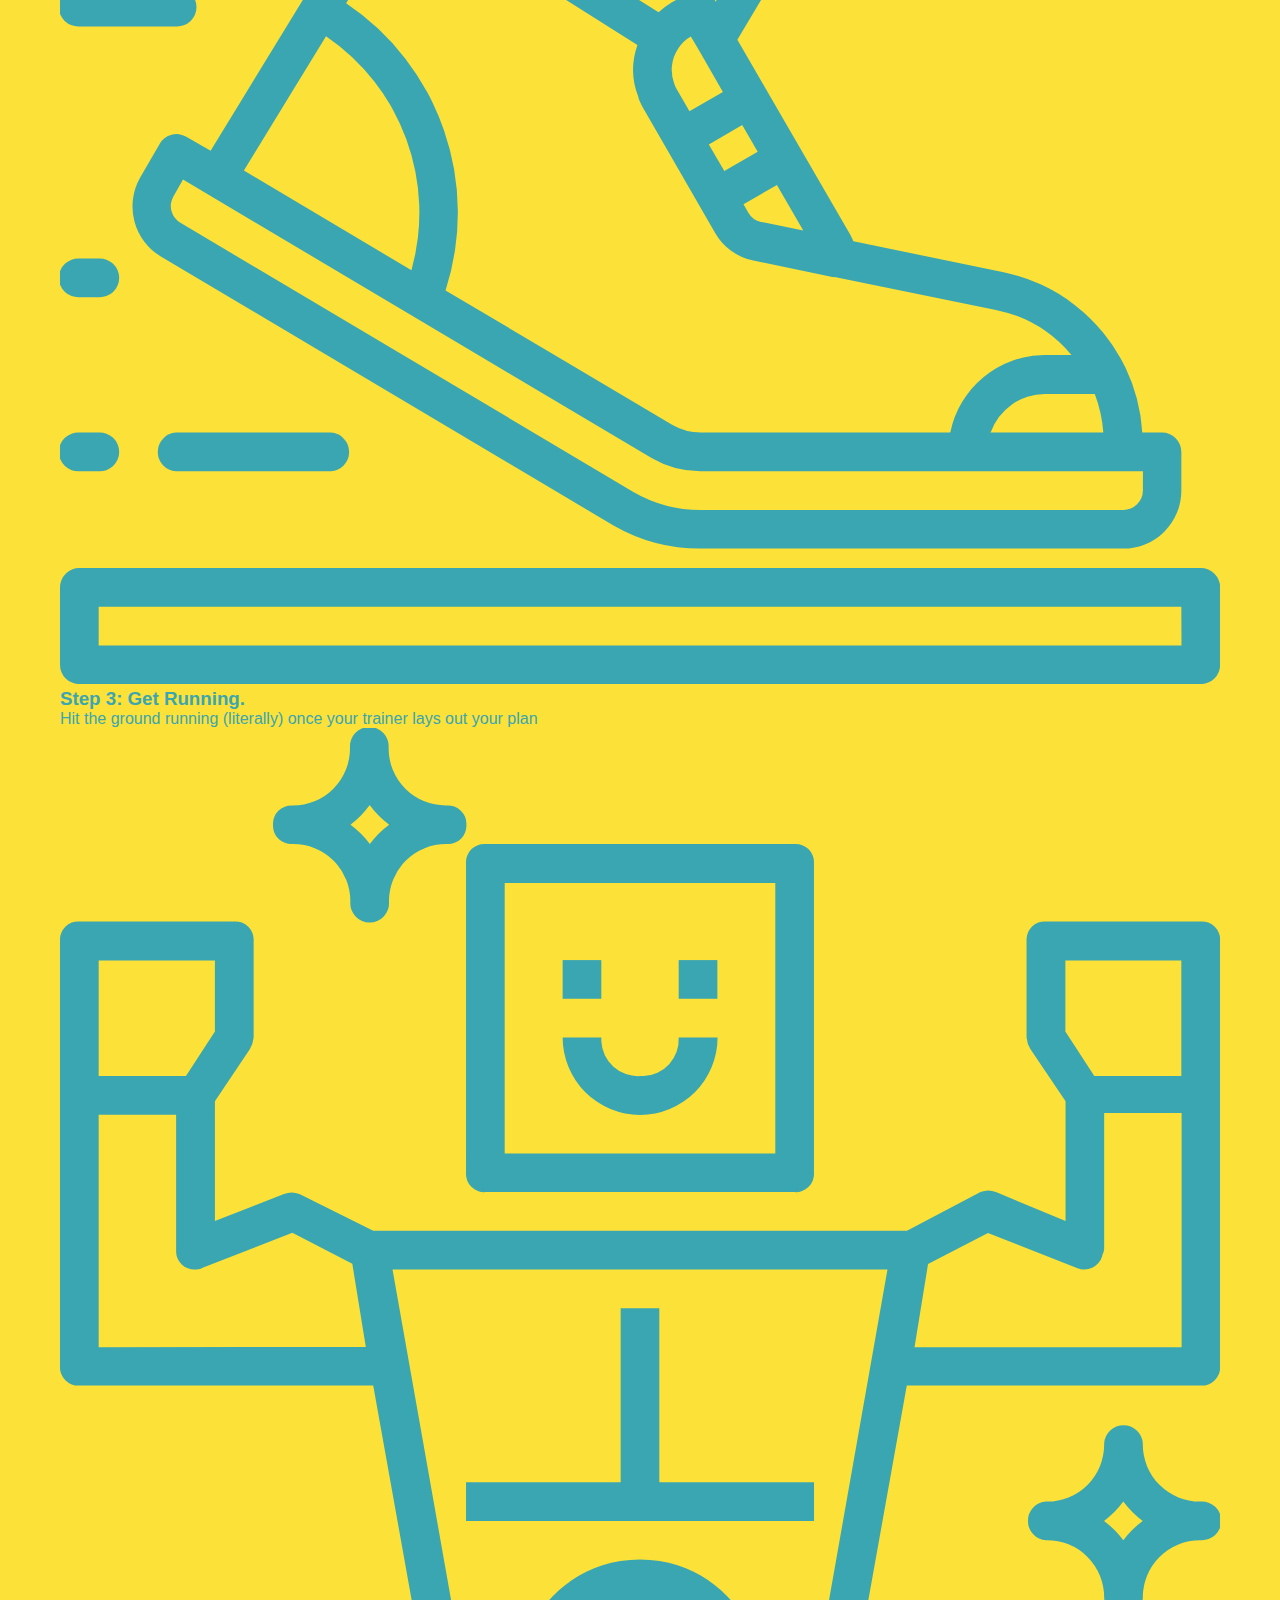
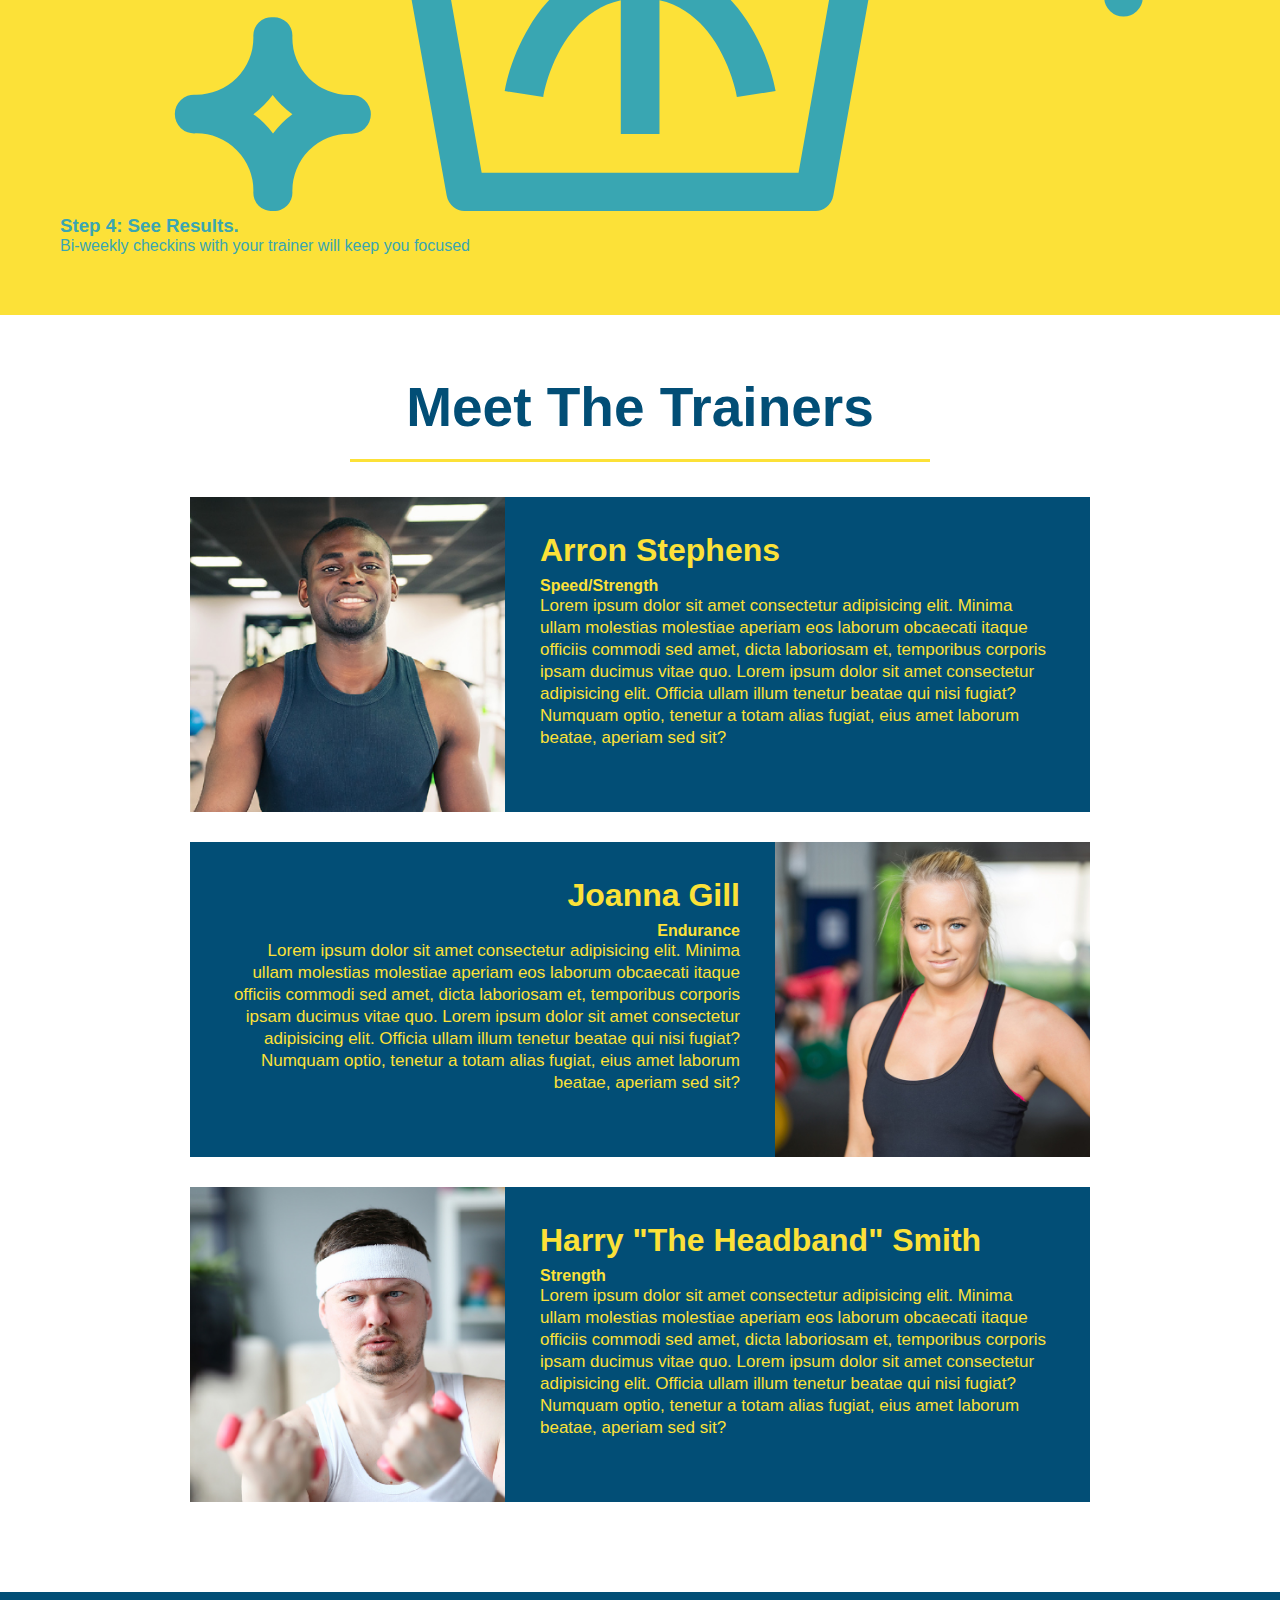
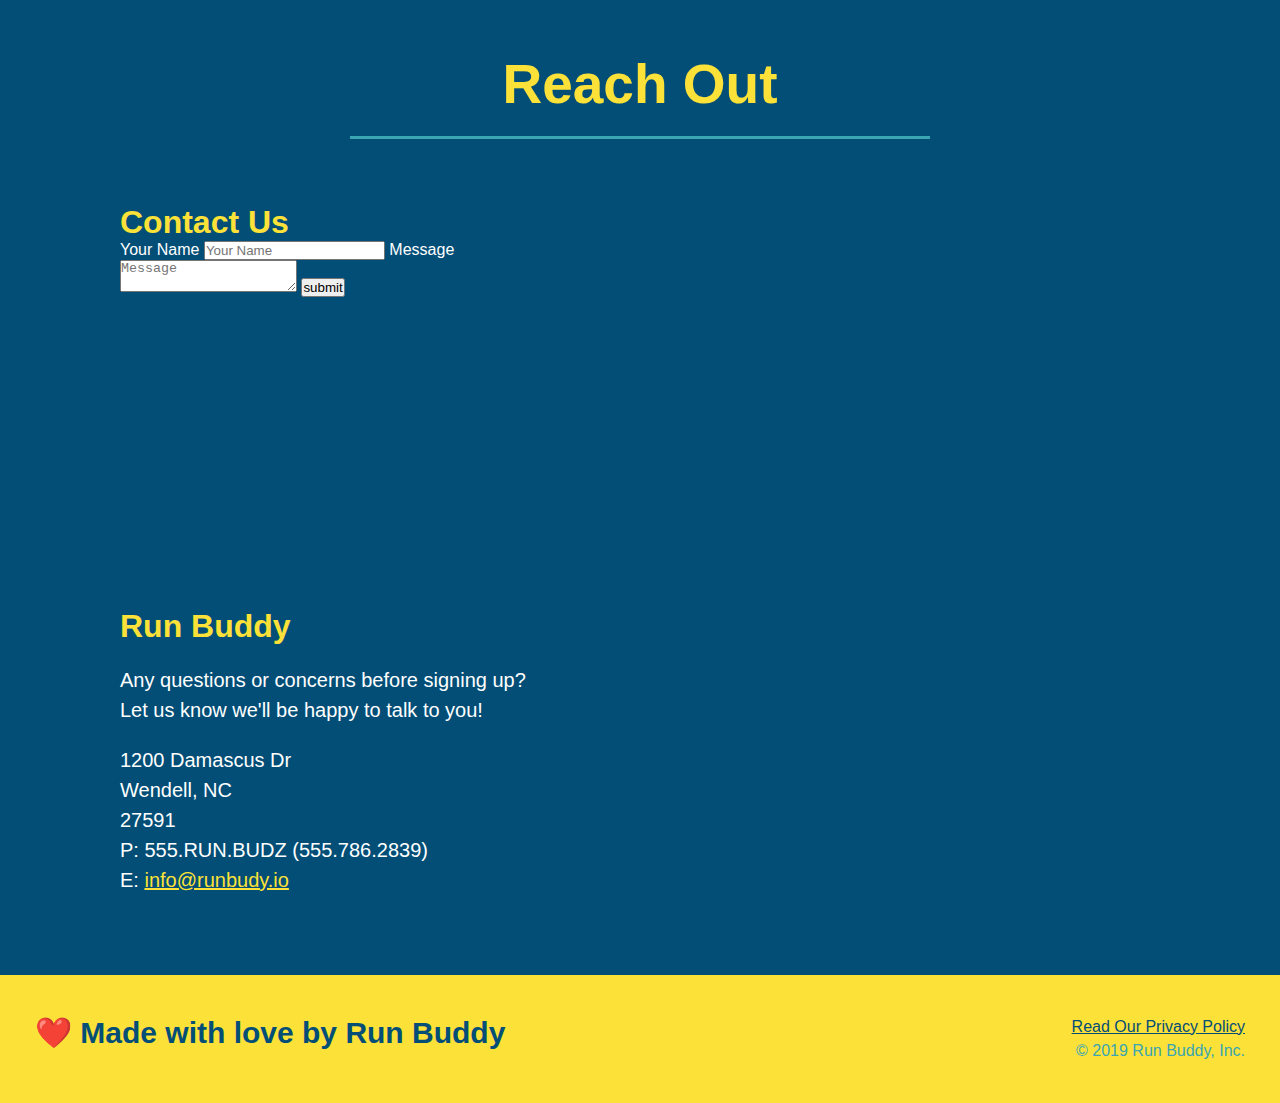
==== commit 1f9c0337: "add flexbox to the steps" ====
--- a/index.html
+++ b/index.html
@@ -88,12 +88,20 @@
 
 <!-- "what you do" section -->
 <section id="what-you-do" class="steps">
+    <div class="flex-row">
     <h2 class="section-title secondary-border">What You Do</h2>
-
-    <div>
-        <img src="./assets/images/step-1.svg" alt=""/>
-        <h3>Step 1: <span>Fill Out The Form Above</span>.</h3>
-        <p>You're already here, so why not?</p>
+    </div>
+ <div class="step">
+        <h3>Step 1.</h3>
+        <div class="step-info">
+            <div class="step-img">
+             <img src="./assets/images/step-1.svg" alt=""/>
+        </div>
+        <div class="step-text">
+            <h4>Fill Out The Form Above</h4>
+            <p>You're already here, so why not?</p>
+        </div>
+     </div>
     </div>
 
     <div>
--- a/assets/css/style.css
+++ b/assets/css/style.css
@@ -181,14 +181,25 @@
      width: 80%;
      font-size: 20px;
      margin: 0 auto;
+     text-align: center;
    }
 
    .steps {
-  
-     background: #fce138;
-   }
-
-   .steps h2 {
+    background: #fce138;
+   }
+
+   .step {
+     margin: 50px auto;
+     padding-bottom: 50px;
+     width: 80%;
+     border-bottom: 1px solid #39a6b2;
+     display: flex;
+     flex-wrap: wrap;
+     align-items: center;
+     justify-content: space-between;
+   }
+
+   .step h2 {
      font-size: 55px;
      color: #024e76;
      margin-bottom: 35px;
@@ -196,30 +207,44 @@
      border-bottom: 3px solid;
      border-color: #39a6b2;
    }
-
-   .steps div {
-    margin-bottom: 80px;
-  }
-
-  .steps img {
-    width: 15%;
-    margin: 10px 0;
-  }
-
-  .steps h3 {
+  
+  .step-img {
+    flex: 1 12%;
+    margin-right: 20px;
+  }
+
+  .step-img img {
+    max-width: 100%;
+  }
+
+  .step h3 {
     color: #024e76;
     font-size: 46px;
-    margin-top: 10px;
-  }
-
-  .steps p {
+    flex: 1 30%;
+  }
+
+  .step-info {
+    flex: 2 70%;
+    display: flex;
+    flex-wrap: wrap;
+    align-items: center;
+  }
+
+.step-text {
+  flex: 12;
+}
+
+  .step-text p{
     color: #39a6b2;
-    font-size: 23px;
-  }
-
-  .steps span {
-    font-size: 38px;
-  }
+    font-size: 18px;
+  }
+
+  .step-text h4 {
+    font-size: 26px;
+    line-height: 1.5;
+    color: #024e76;
+  }
+
 
    .section-title {
     font-size: 55px;
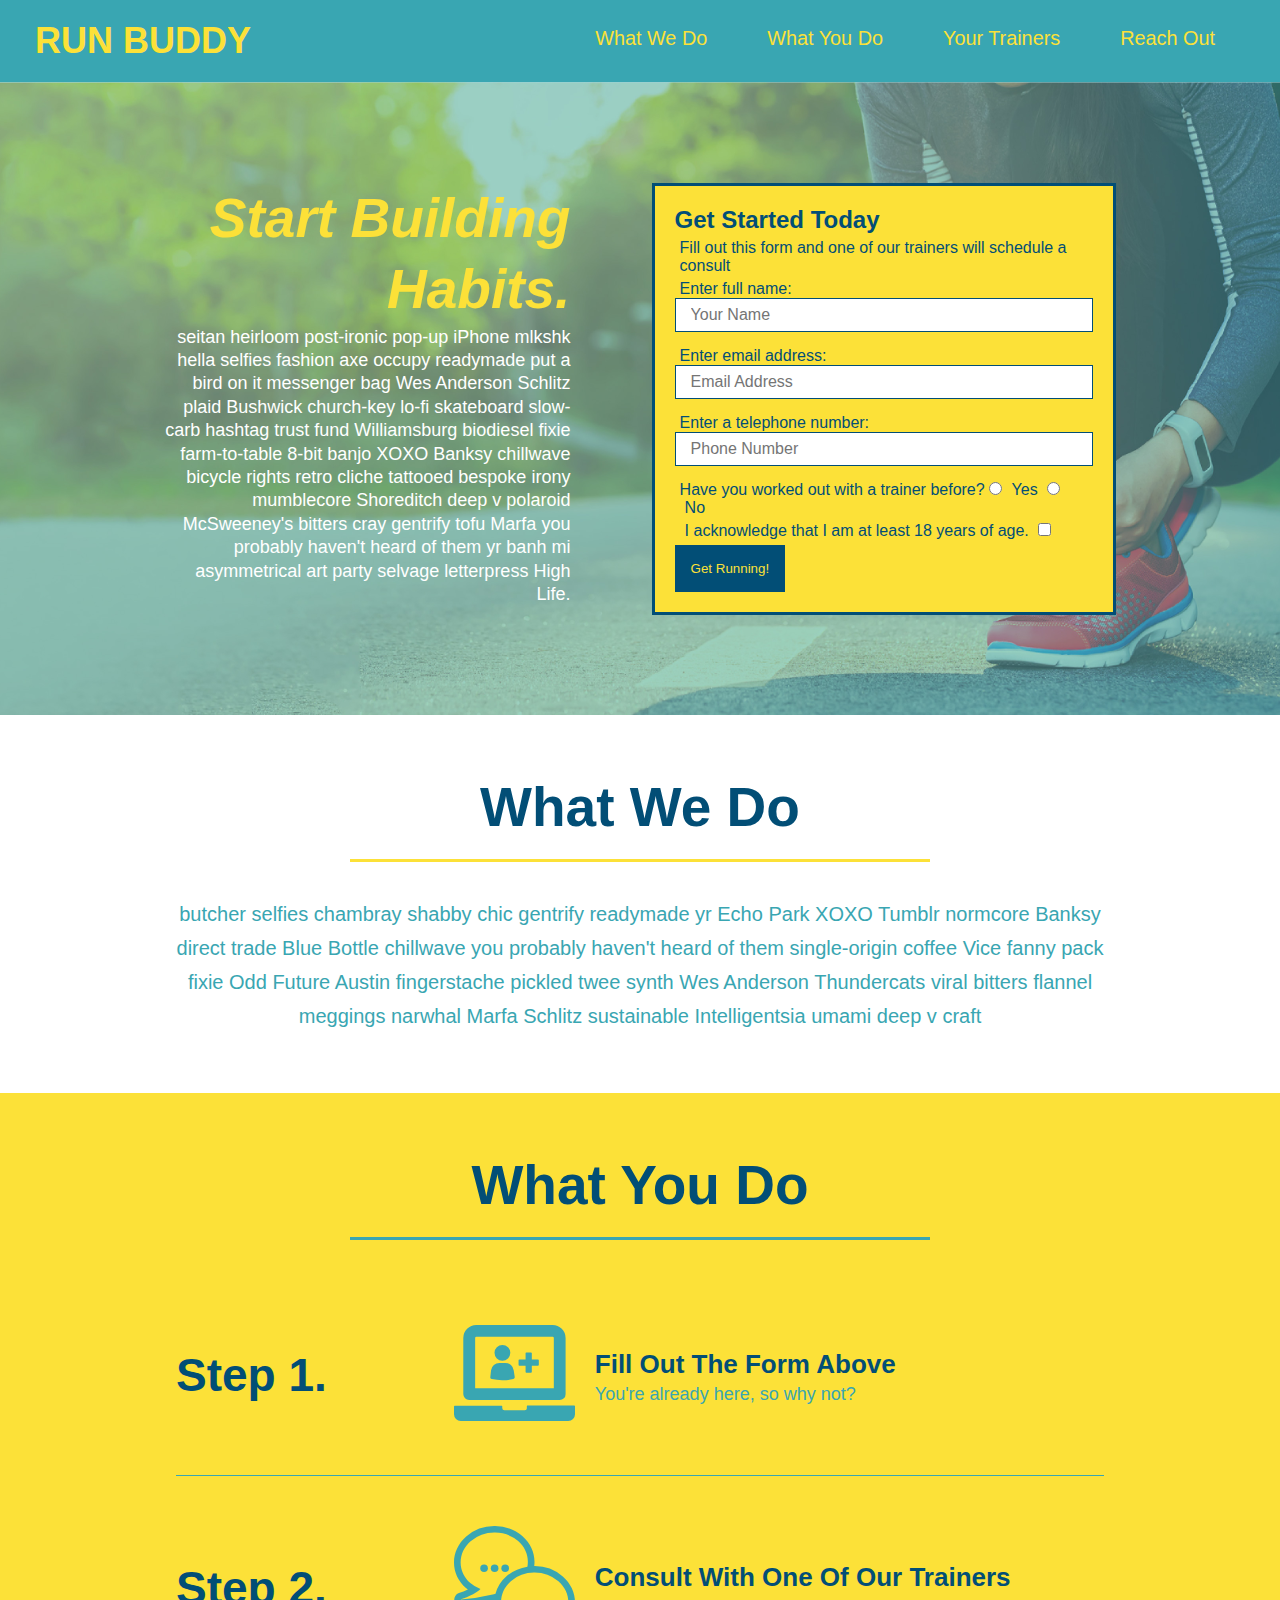
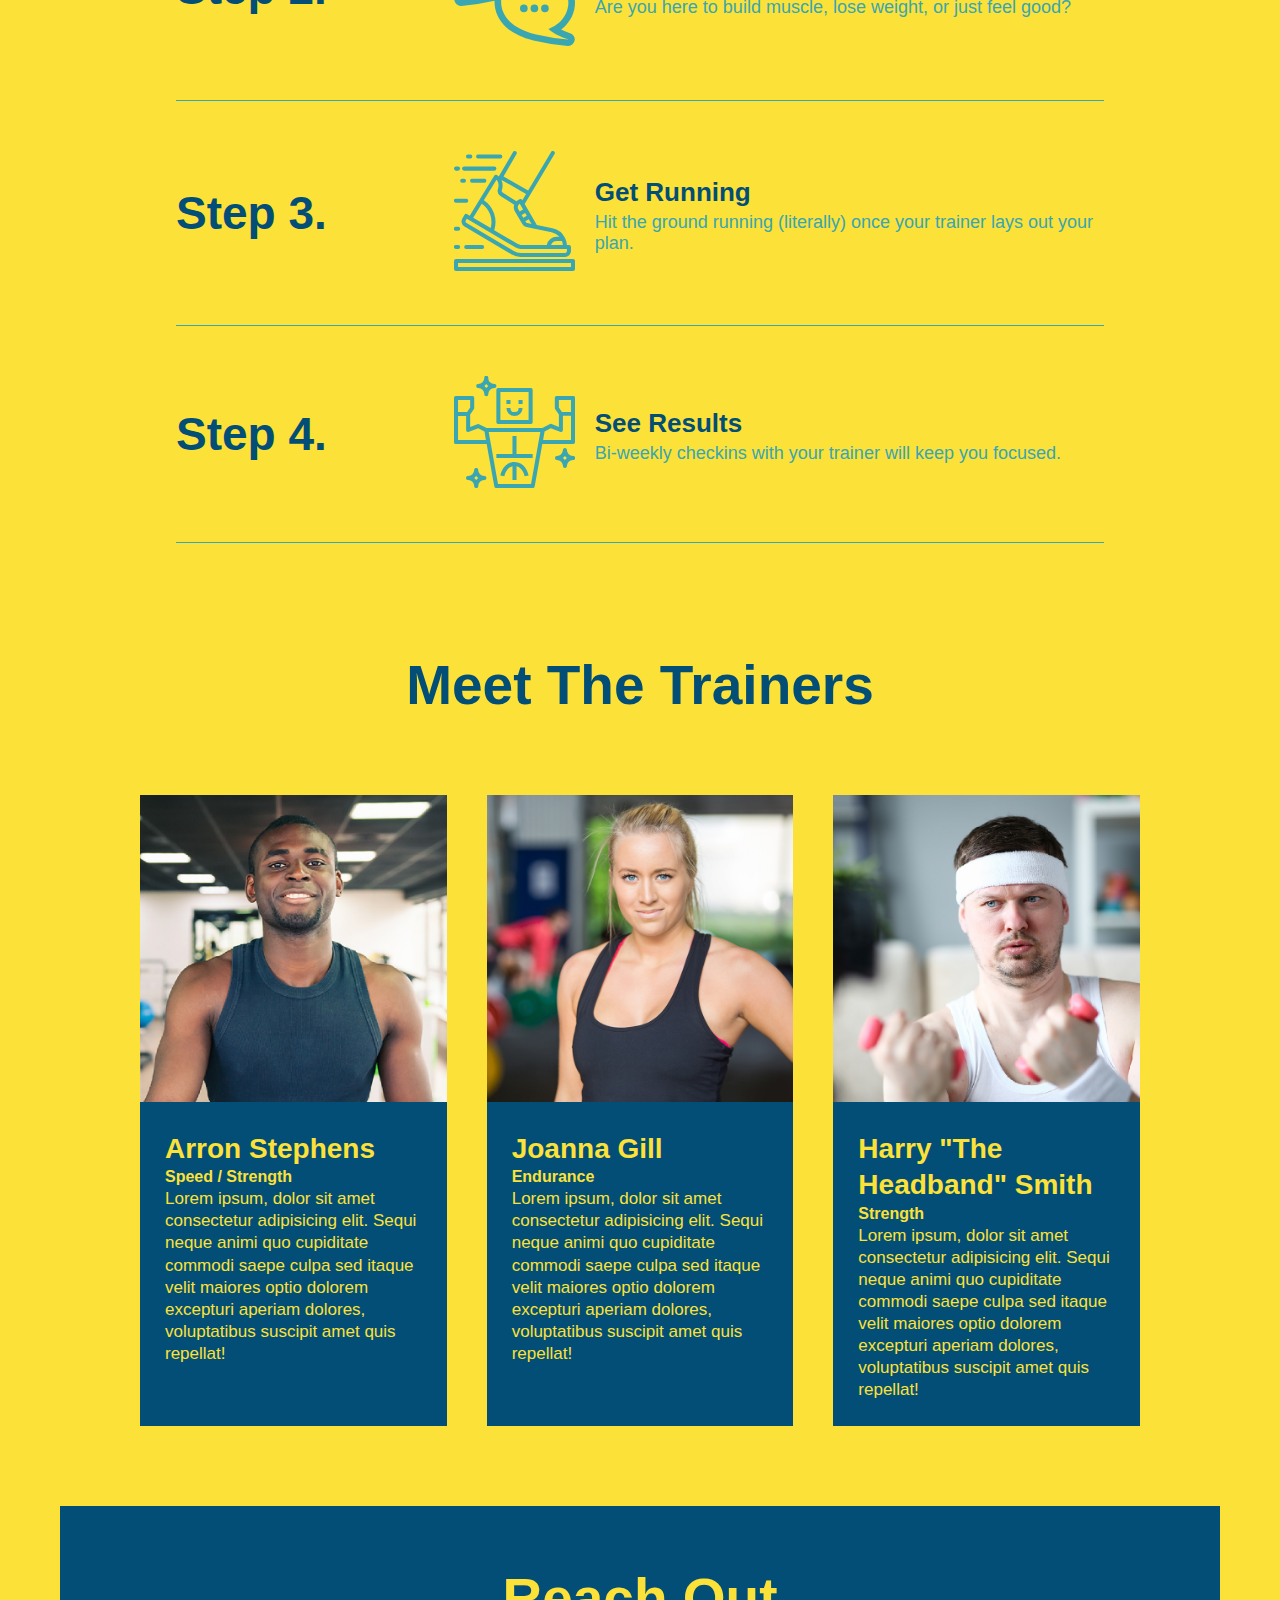
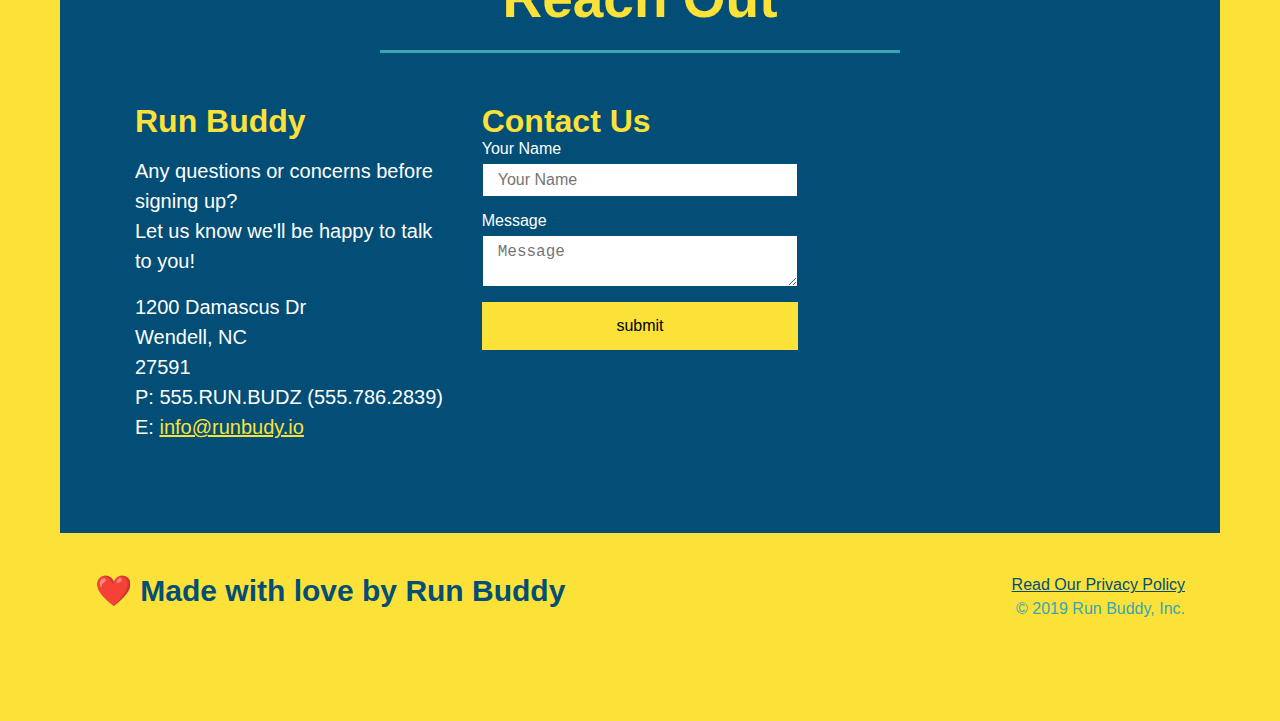
==== commit 2bd3cbb0: "added flexbox to trainers" ====
--- a/index.html
+++ b/index.html
@@ -91,7 +91,8 @@
     <div class="flex-row">
     <h2 class="section-title secondary-border">What You Do</h2>
     </div>
- <div class="step">
+ 
+    <div class="step">
         <h3>Step 1.</h3>
         <div class="step-info">
             <div class="step-img">
@@ -104,104 +105,121 @@
      </div>
     </div>
 
-    <div>
-        <img src="./assets/images/step-2.svg" alt=""/>
-        <h3>Step 2: <span>Consult with One of Our Trainers.</span></h3>
-        <p>Are you here to build muscle, lose weight, or just feel good?</p>
-    </div>
-
-    <div>
-        <img src="./assets/images/step-3.svg" alt=""/>
-        <h3>Step 3: <span>Get Running.</span></h3>
-        <p>Hit the ground running (literally) once your trainer lays out your plan</p>
-    </div>
-
-    <div>
-        <img src="./assets/images/step-4.svg" alt=""/>
-        <h3>Step 4: <span>See Results.</span></h3>
-        <p>Bi-weekly checkins with your trainer will keep you focused</p>
-    </div>
-</section>
+    <div class="step">
+        <h3>Step 2.</h3>
+        <div class="step-info">
+            <div class="step-img">
+             <img src="./assets/images/step-2.svg" alt=""/>
+        </div>
+        <div class="step-text">
+            <h4>Consult With One Of Our Trainers</h4>
+            <p>Are you here to build muscle, lose weight, or just feel good?</p>
+        </div>
+     </div>
+    </div>
+
+    <div class="step">
+        <h3>Step 3.</h3>
+        <div class="step-info">
+            <div class="step-img">
+             <img src="./assets/images/step-3.svg" alt=""/>
+        </div>
+        <div class="step-text">
+            <h4>Get Running</h4>
+            <p>Hit the ground running (literally) once your trainer lays out your plan.</p>
+        </div>
+     </div>
+    </div>
+    
+    <div class="step">
+        <h3>Step 4.</h3>
+        <div class="step-info">
+            <div class="step-img">
+             <img src="./assets/images/step-4.svg" alt=""/>
+        </div>
+        <div class="step-text">
+            <h4>See Results</h4>
+            <p>Bi-weekly checkins with your trainer will keep you focused.</p>
+        </div>
+     </div>
+    </div>
 
 <!-- "meet the trainers" section -->
-<section id="your-trainers" class="trainers">
-    <h2 class="section-title primary-border">
+<section id="your-trainers">
+    <div class="flex-row">
+      <h2 class="section-title primary-border">
         Meet The Trainers
-    </h2>
-    <article class="trainer">
-        <img src="./assets/images/trainer-1.jpg" alt="Arron Stephens is in his workout clothes, ready to pump irion"/>
-        <div class="trainer-bio text-left">
-            <h3>Arron Stephens</h3>
-            <h4>Speed/Strength</h4>
-            <p>
-                Lorem ipsum dolor sit amet consectetur adipisicing elit. Minima ullam molestias molestiae aperiam eos laborum obcaecati itaque officiis commodi sed amet, dicta laboriosam et, temporibus corporis ipsam ducimus vitae quo. Lorem ipsum dolor sit amet consectetur adipisicing elit. Officia ullam illum tenetur beatae qui nisi fugiat? Numquam optio, tenetur a totam alias fugiat, eius amet laborum beatae, aperiam sed sit?
-            </p>
-        </div>
-    </article>
-
-    <!-- second trainer info  -->
-    <article class="trainer">
-        <div class="trainer-bio text-right">
-            <h3>Joanna Gill</h3>
-            <h4>Endurance</h4>
-            <p>
-                Lorem ipsum dolor sit amet consectetur adipisicing elit. Minima ullam molestias molestiae aperiam eos laborum obcaecati itaque officiis commodi sed amet, dicta laboriosam et, temporibus corporis ipsam ducimus vitae quo. Lorem ipsum dolor sit amet consectetur adipisicing elit. Officia ullam illum tenetur beatae qui nisi fugiat? Numquam optio, tenetur a totam alias fugiat, eius amet laborum beatae, aperiam sed sit?
-            </p>
-        </div>
-        <img src="./assets/images/trainer-2.jpg" alt="Joanna Gill cooling off after a workout"/>
-    </article>
-
-<!-- third trainer info  -->
-<article class="trainer">
-    <img src="./assets/images/trainer-3.jpg" alt="Joanna Gill cooling off after a workout"/>
-    <div class="trainer-bio text-left">
-        <h3>Harry "The Headband" Smith</h3>
-        <h4>Strength</h4>
-        <p>
-            Lorem ipsum dolor sit amet consectetur adipisicing elit. Minima ullam molestias molestiae aperiam eos laborum obcaecati itaque officiis commodi sed amet, dicta laboriosam et, temporibus corporis ipsam ducimus vitae quo. Lorem ipsum dolor sit amet consectetur adipisicing elit. Officia ullam illum tenetur beatae qui nisi fugiat? Numquam optio, tenetur a totam alias fugiat, eius amet laborum beatae, aperiam sed sit?
-        </p>
-    </div>
-</article>
-</section>
+      </h2>
+    </div>
+
+    <div class="trainers">
+      <article class="trainer">
+        <img src="./assets/images/trainer-1.jpg" alt="Arron Stephens in his workout clothes, ready to pump iron" />
+        <div class="trainer-bio">
+          <h3 class="trainer-name">Arron Stephens</h3>
+          <h4 class="trainer-role">Speed / Strength</h4>
+          <p>Lorem ipsum, dolor sit amet consectetur adipisicing elit. Sequi neque animi quo cupiditate commodi saepe culpa sed itaque velit maiores optio dolorem excepturi aperiam dolores, voluptatibus suscipit amet quis repellat!</p>
+        </div>
+      </article>
+
+      <article class="trainer">
+        <img src="./assets/images/trainer-2.jpg" alt="Joanna Gill cooling off after a work out" />
+        <div class="trainer-bio">
+          <h3 class="trainer-name">Joanna Gill</h3>
+          <h4 class="trainer-role">Endurance</h4>
+          <p>Lorem ipsum, dolor sit amet consectetur adipisicing elit. Sequi neque animi quo cupiditate commodi saepe culpa sed itaque velit maiores optio dolorem excepturi aperiam dolores, voluptatibus suscipit amet quis repellat!</p>
+          </div>
+        </article>
+
+      <article class="trainer">
+        <img src="./assets/images/trainer-3.jpg" alt="Harry Smith wearing a headband and lifting comically small pink weights" />
+        <div class="trainer-bio">
+          <h3 class="trainer-name">Harry "The Headband" Smith</h3>
+          <h4 class="trainer-role">Strength</h4>
+          <p>Lorem ipsum, dolor sit amet consectetur adipisicing elit. Sequi neque animi quo cupiditate commodi saepe culpa sed itaque velit maiores optio dolorem excepturi aperiam dolores, voluptatibus suscipit amet quis repellat!</p>
+        </div>
+      </article>
+    </div>
+  </section>
 
 <!-- "reach out" section -->
 <section id="reach-out" class="contact">
     <h2 class="section-title secondary-border">Reach Out</h2>
     <div class="contact-info">
+        <div>
+            <h3>Run Buddy</h3>
+            <p>
+                Any questions or concerns before signing up?
+                <br />
+                Let us know we'll be happy to talk to you!
+            </p>
+            <address>
+                1200 Damascus Dr <br />
+                Wendell, NC <br />
+                27591 <br />
+                P: 555.RUN.BUDZ (555.786.2839) <br />
+                E: <a href="mailto:info@runbuddy.io">info@runbudy.io</a>
+            </address>
+        </div>
+    
         <div class="contact-form">
-            <h3>Contact Us</h3>
-                <form>
-                 <label for="contact-name">Your Name</label>
+        <h3>Contact Us</h3>
+            <form>
+                <label for="contact-name">Your Name</label>
                  <input type="text" id="contact-name" placeholder="Your Name"/>
 
-                 <label for="contact-message">Message</label>
+                <label for="contact-message">Message</label>
                 <textarea id="contact-message" placeholder="Message"></textarea>
 
                 <button type="submit">submit</button>
                 </form>
-        </div>
-        <iframe src="https://www.google.com/maps/embed?pb=!1m18!1m12!1m3!1d3234.634093995227!2d-78.43854788474906!3d35.83345228015908!2m3!1f0!2f0!3f0!3m2!1i1024!2i768!4f13.1!3m3!1m2!1s0x89ac44fdf722efe3%3A0xa136a01d0e3dc3c8!2s1200%20Damascus%20Dr%2C%20Wendell%2C%20NC%2027591!5e0!3m2!1sen!2sus!4v1646083404862!5m2!1sen!2sus"      
-        style="border:0;" 
-        allowfullscreen="" 
-        loading="lazy">
-        </iframe>
-
-    <div>
-        <h3>Run Buddy</h3>
-        <p>
-            Any questions or concerns before signing up?
-            <br />
-            Let us know we'll be happy to talk to you!
-        </p>
-
-    <address>
-        1200 Damascus Dr <br />
-        Wendell, NC <br />
-        27591 <br />
-        P: 555.RUN.BUDZ (555.786.2839) <br />
-        E: <a href="mailto:info@runbuddy.io">info@runbudy.io</a>
-    </address>
-    </div>
+    </div>
+
+    <iframe src="https://www.google.com/maps/embed?pb=!1m18!1m12!1m3!1d3234.634093995227!2d-78.43854788474906!3d35.83345228015908!2m3!1f0!2f0!3f0!3m2!1i1024!2i768!4f13.1!3m3!1m2!1s0x89ac44fdf722efe3%3A0xa136a01d0e3dc3c8!2s1200%20Damascus%20Dr%2C%20Wendell%2C%20NC%2027591!5e0!3m2!1sen!2sus!4v1646083404862!5m2!1sen!2sus"      
+    style="border:0;" 
+    allowfullscreen="" 
+    loading="lazy">
+    </iframe>
 </section>
 
 <!-- footer -->
--- a/assets/css/style.css
+++ b/assets/css/style.css
@@ -264,43 +264,46 @@
     border-color: #39a6b2;
   }
 
-.trainers {
-  
-}
-
+  /* Trainers section  */
 .trainer {
-  width: 900px;
-  margin: 0 auto 30px auto;
+  margin: 20px;
+  flex: 1;
   background: #024e76;
   color: #fce138;
-  overflow: auto;
-}
+}
+
+.trainers {
+  width: 100%;
+  margin: 0 auto;
+  display: flex;
+  flex-wrap: wrap;
+  justify-content: space-around;
+}
+
 .trainer img {
-  width: 35%;
-  float: left;
+  width: 100%;
 }
 
 .trainer-bio {
-  padding: 35px;
-  float: left;
-  width: 65%;
+  padding: 25px;
+  line-height: 1.3;
 }
 
 .trainer-bio h3 {
-  font-size: 32px;
-  margin-bottom: 8px
-}
+  font-size: 28px;
+  }
 
 .trainer.bio h4 {
   font-weight: lighter;
-  font-size: 26px;
-  margin-bottom: 25px;
+  font-size: 22px;
+  margin-bottom: 15px;
 }
 
 .trainer-bio p {
   font-size: 17px;
-  line-height: 1.3;
-}
+ }
+/* Trainer section end  */
+
 
 .text-left {
   text-align: left;
@@ -321,17 +324,18 @@
   color: #fce138;
 }
 
-.contact-info iframe {
-  width: 400px;
-  height: 400px;
+.contact-info {
+  display: flex;
+  justify-content: space-between;
+  flex-wrap: wrap;
+}
+
+.contact-info > * {
+  flex: 1;
+  margin: 15px;
 }
 
 .contact-info div {
-  width: 410px;
-  display: inline-block;
-  vertical-align: top;
-  text-align: left;
-  margin: 30px 0 0 60px;
   color: white;
 }
 
@@ -341,16 +345,36 @@
 }
 
 .contact-info p, .contact-info address {
-  margin: 20px 0;
+  margin: 16px 0;
   line-height: 1.5;
   font-size: 20px;
   font-style: normal;
 }
 
+.contact-form input, .contact-form textarea {
+  border: 1px solid #024e76;
+  display: block;
+  padding: 7px 15px;
+  font-size: 16px;
+  color: #024e76;
+  width: 100%;
+  margin-bottom: 15px;
+  margin-top: 5px;
+}
+
 .contact-info a {
   color: #fce138;
 }
 
+.contact-form button {
+  width: 100%;
+  border: none;
+  background: #fce138;
+  text-align: center;
+  padding: 15px 0;
+  font-size: 16px;
+}
+
 /* REACH OUT STYLES END  */
 
 .flex-row {
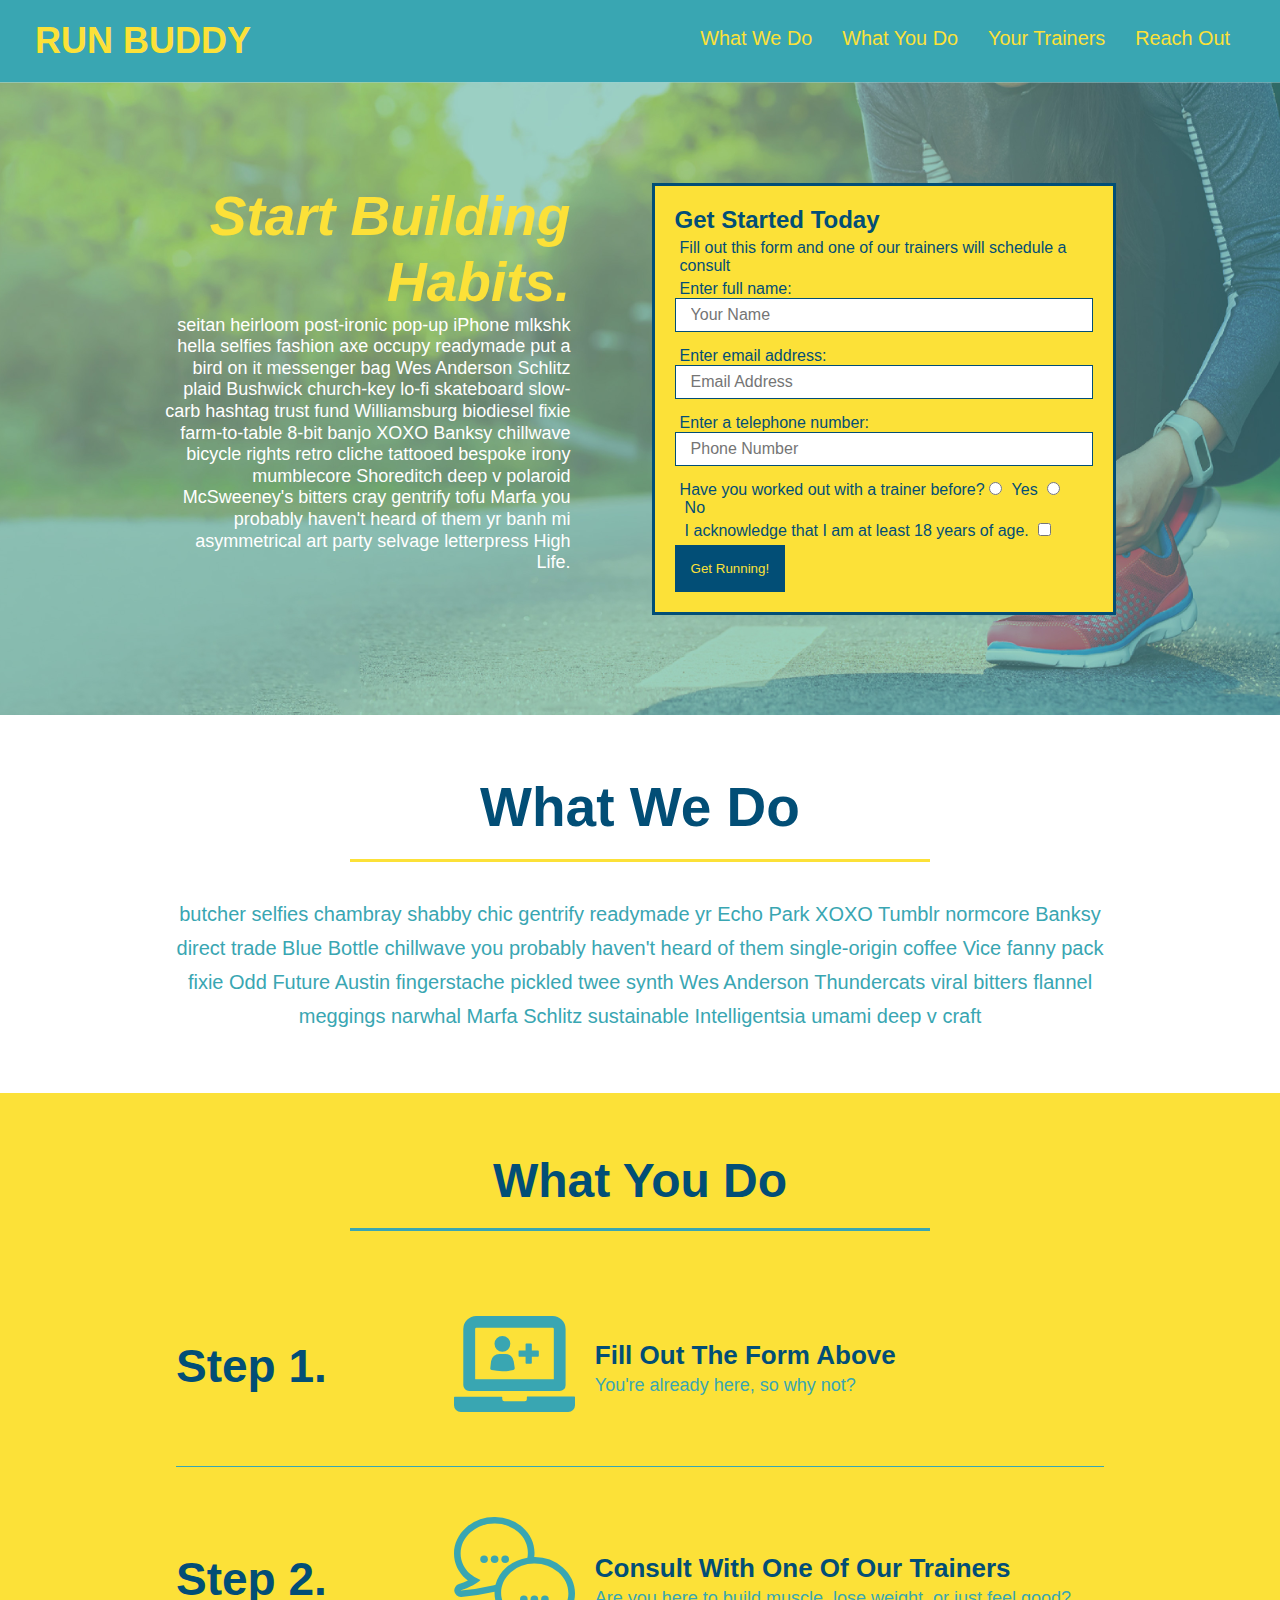
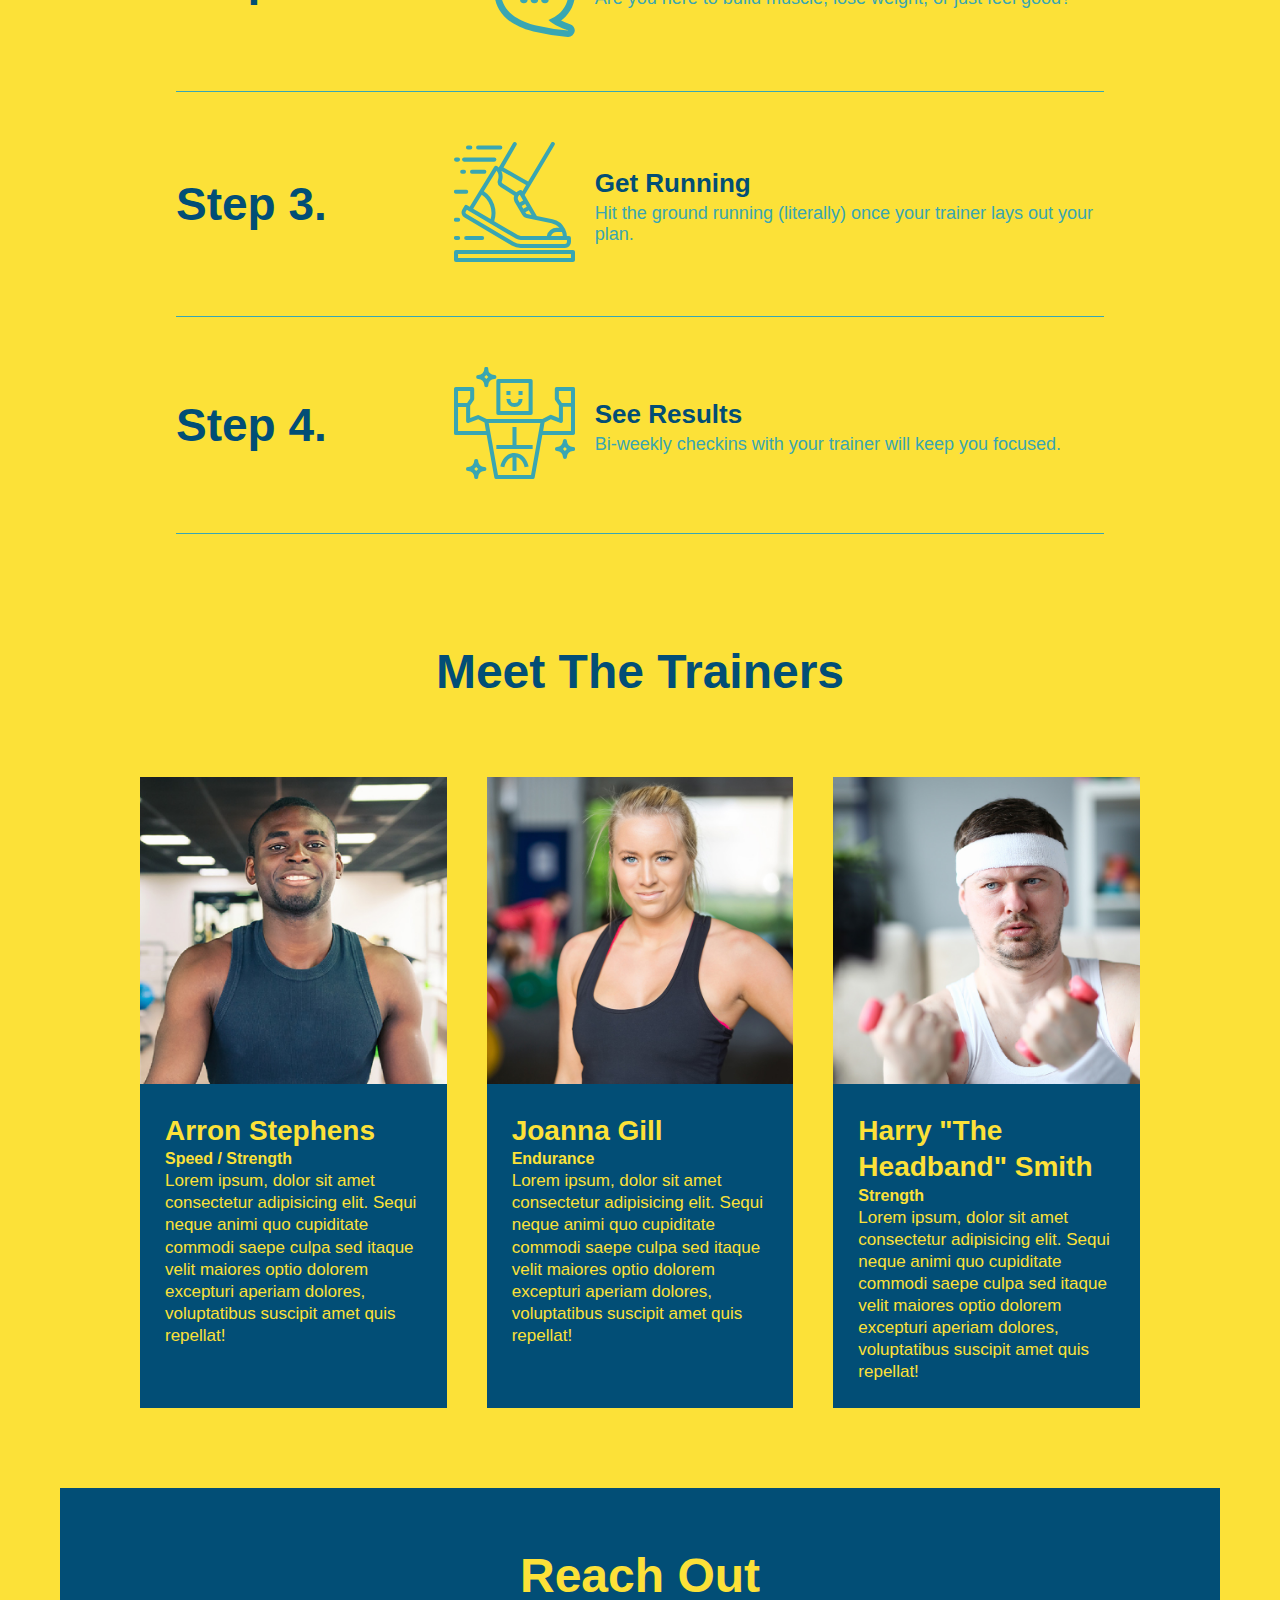
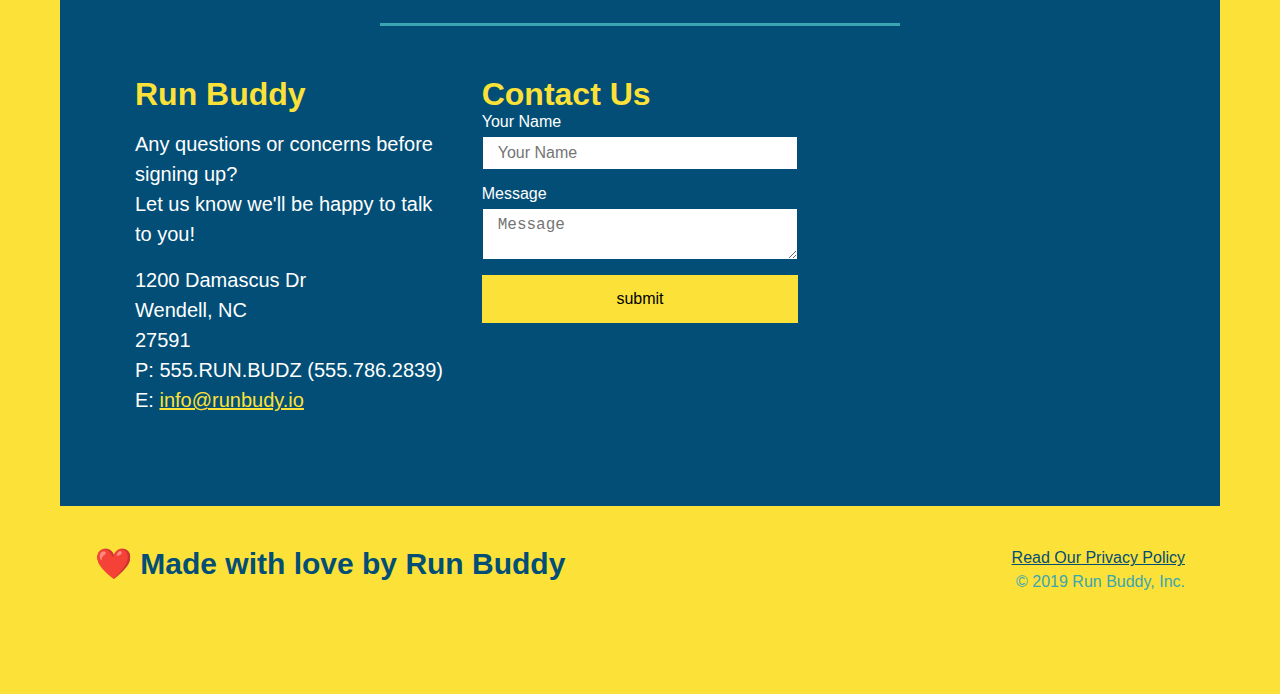
==== commit 58fa8d0b: "added media query to header h1" ====
--- a/index.html
+++ b/index.html
@@ -3,6 +3,7 @@
 
 <head>
     <meta charset="UTF-8">
+    <meta name="viewport" content="width=device-width, initial-scale=1.0" />
     <title>Run Buddy</title>
     <link rel="stylesheet" href="./assets/css/style.css"/>
 </head>
--- a/assets/css/style.css
+++ b/assets/css/style.css
@@ -51,7 +51,7 @@
   }
 
   header nav ul li a {
-    margin: 0 30px; 
+    padding: 10px 15px; 
     font-weight: lighter;
     font-size: 1.55vw;
   }
@@ -104,6 +104,7 @@
     display: flex;
     justify-content: center;
     flex-wrap: wrap;
+    align-items: flex-start;
   }
 
   .hero-cta {
@@ -112,7 +113,7 @@
     margin: 3.5%;
     color: #fff;
     font-size: 18px;
-    line-height: 1.3;
+    line-height: 1.2;
   }
 
   .hero-cta h2 {
@@ -247,7 +248,7 @@
 
 
    .section-title {
-    font-size: 55px;
+    font-size: 48px;
     color: #024e76;
     padding-bottom: 20px;
     text-align: center;
@@ -380,3 +381,30 @@
 .flex-row {
   display: flex;
 }
+
+/* MEDIA QUERY FOR SMALLER DESKTOP SCREENS AND SMALLER  */
+
+@media screen and (max-width: 980px) {
+  header h1 a {
+    /* this will be applied on any screen smaller than 980px  */
+    
+  }
+}
+
+/* MEDIA QUERY FOR TABLETS AND SMALLER   */
+
+@media screen and (max-width: 768px) {
+  header h1 {
+    /* this will be applied on any screen between 768px and 575px  */
+    font-size: 80px;
+  }
+}
+
+/* MEDIA QUERY FOR MOBILE PHONES AND SMALLER  */
+
+@media screen and (max-width: 575px) {
+  header h1 {
+    /* this will be applied on any screen smaller than 575px  */
+    font-size: 100px;
+  }
+}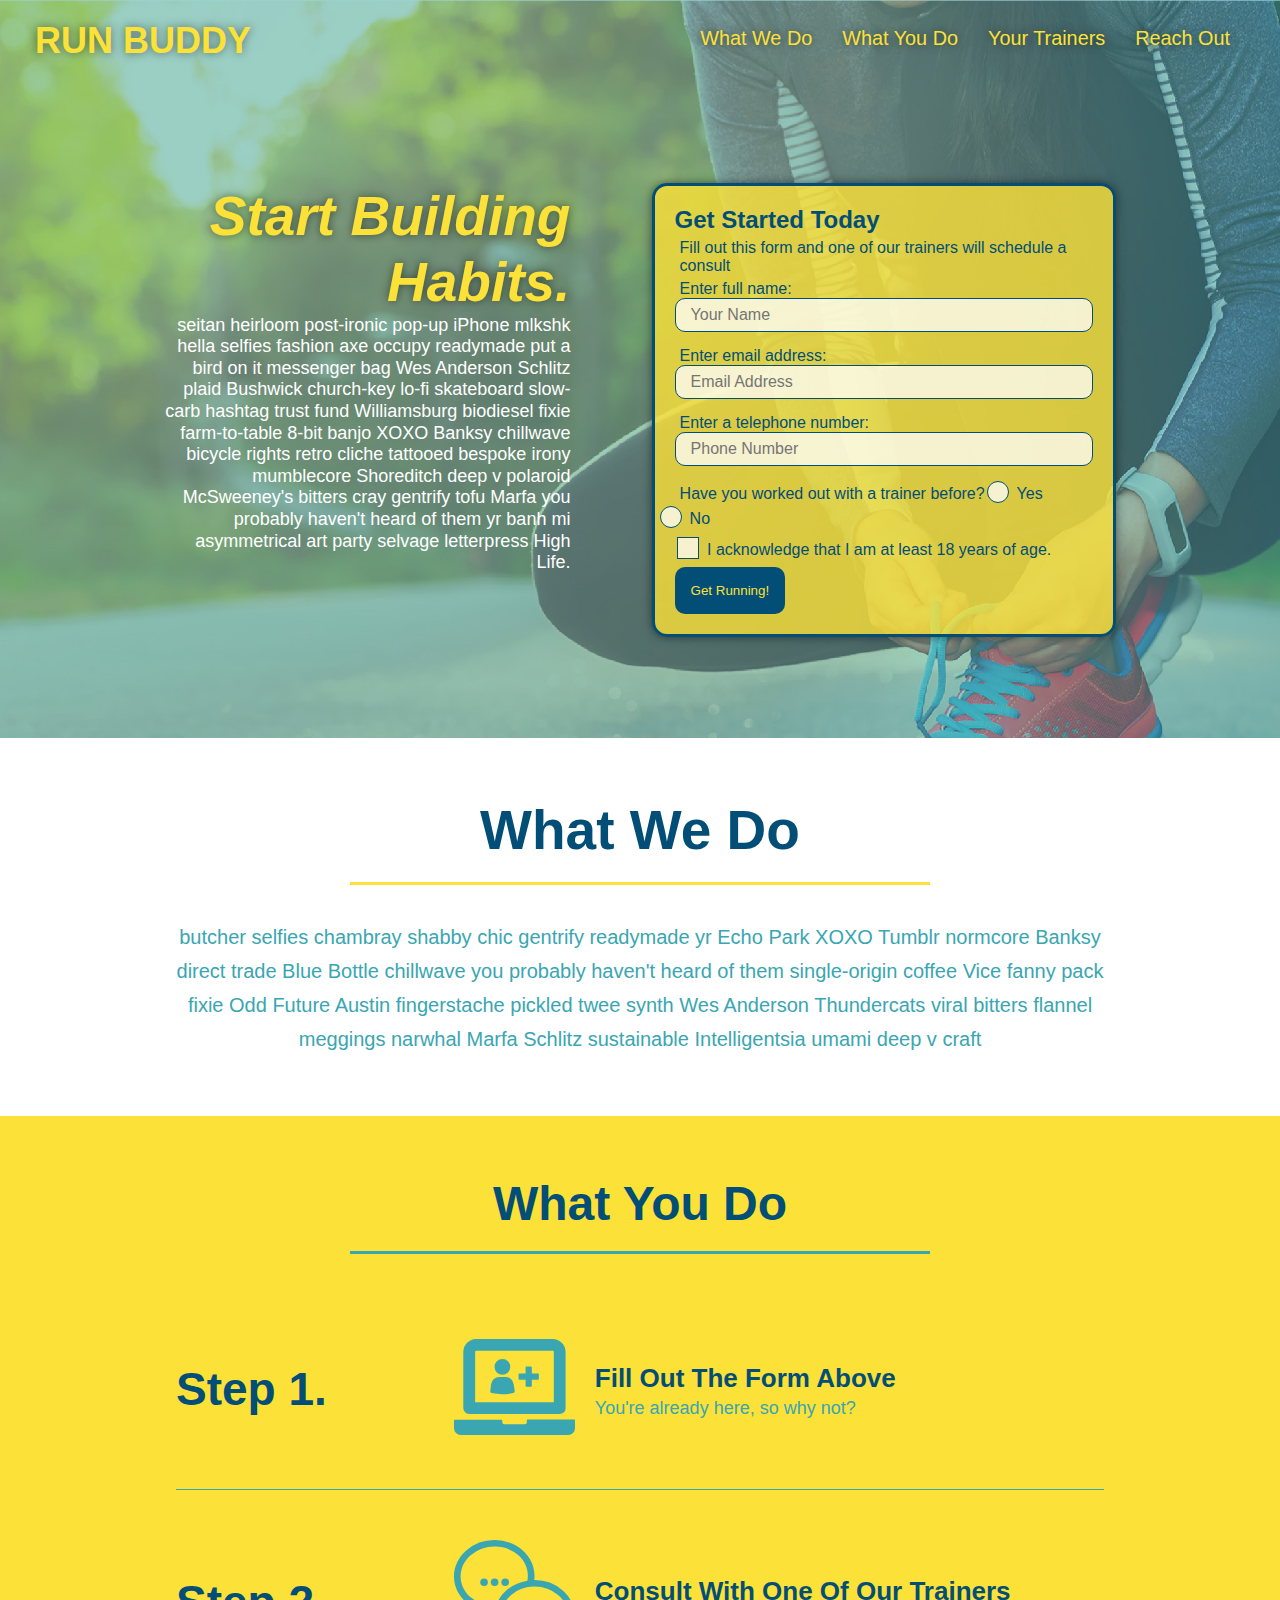
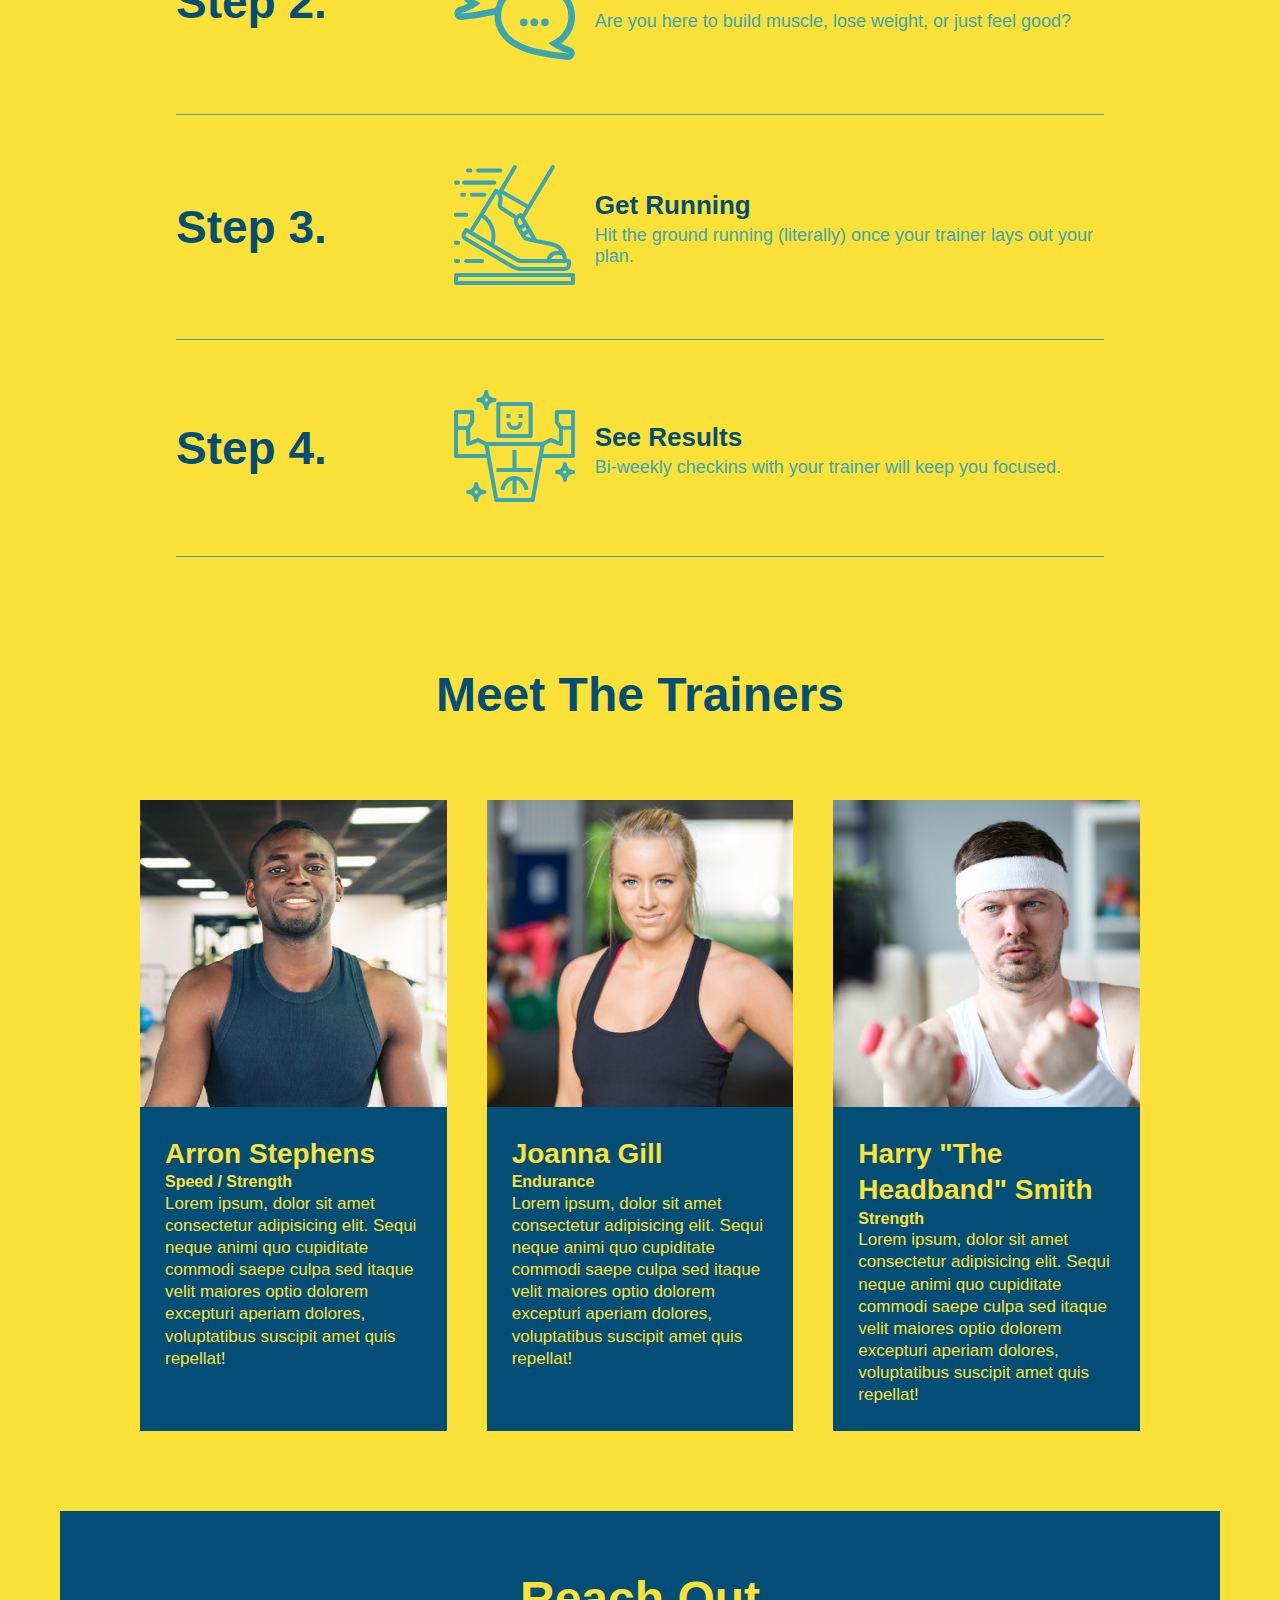
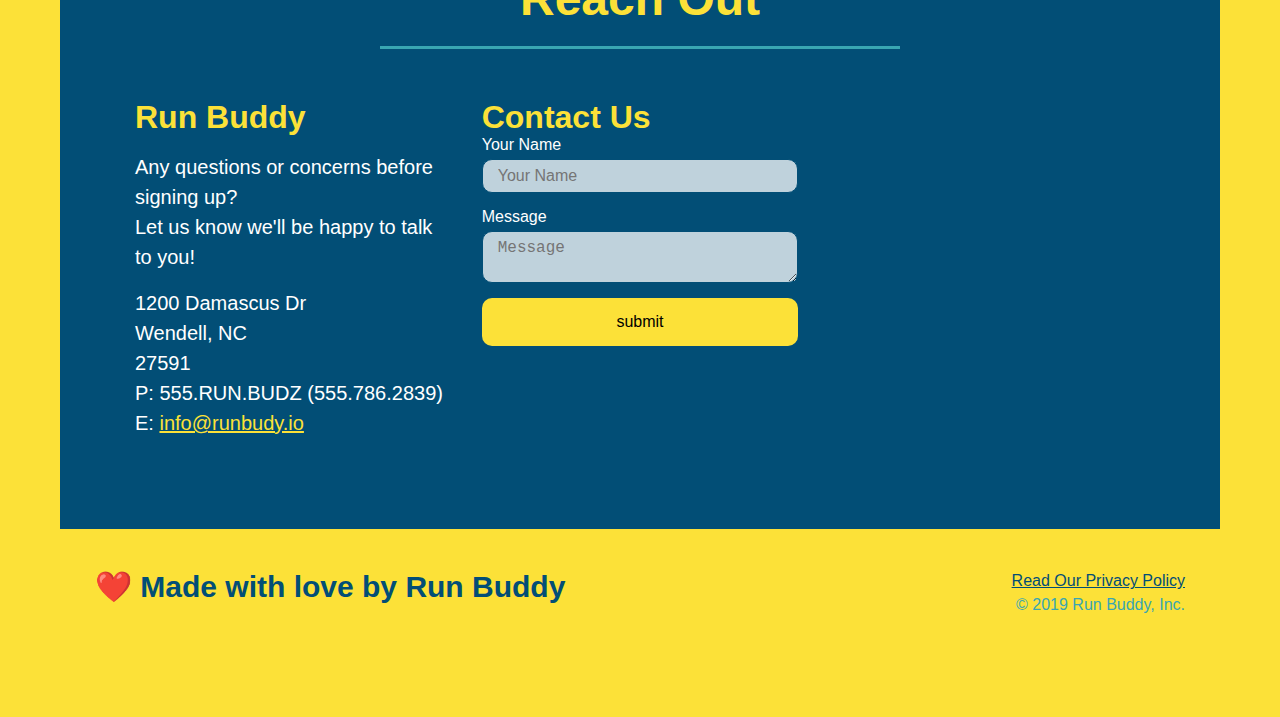
==== commit 0e3ac75c: "final css touches" ====
--- a/index.html
+++ b/index.html
@@ -56,17 +56,21 @@
              <input type="tel" placeholder="Phone Number" name="phone" id="phone" class="form-input"/>
              <p>
                  Have you worked out with a trainer before?
-                 <input type="radio" name="trainer-confirm" id="trainer-yes"/>
-                 <label type="trainer-yes">Yes</label>
-                 <input type="radio" name="trainer-confirm" id="trainer-no"/>
-                 <label for="trainer-no">No</label>
+                <span class="radio-wrapper">
+                    <input type="radio" name="trainer-confirm" id="trainer-yes"/>
+                    <label type="trainer-yes">Yes</label>
+                </span>
+                <span class="radio-wrapper">
+                    <input type="radio" name="trainer-confirm" id="trainer-no"/>
+                    <label for="trainer-no">No</label>
+                </span>
              </p>
              <p>
-                 <label for="checkbox">
-                     I acknowledge that I am at least 18 years of age.
-                 </label>
-                 <input type="checkbox" name="age-confirm" id="checkbox"/>
-             </p>
+                <span class="checkbox-wrapper">
+                    <input type="checkbox" name="age-confirm" id="checkbox"/>
+                    <label for="checkbox">I acknowledge that I am at least 18 years of age.</label>
+                </span>
+            </p>
              <button type="submit">
                  Get Running!
              </button>
--- a/assets/css/style.css
+++ b/assets/css/style.css
@@ -4,6 +4,12 @@
   box-sizing: border-box;
 }
 
+:root {
+  --primary-color: #fce138;
+  --secondary-color: #024e76;
+  --tertiary-color: #39a6b2;
+}
+
 body {
 /* more on this crazy alphanumerical value in a minute! */
 color: #39a6b2;
@@ -13,24 +19,34 @@
   /* apply styles to <header> */
   header {
     padding: 20px 35px;
-    background-color: #39a6b2;
+    background-color: var(--tertiary-color);
     display: flex;
     justify-content: space-between;
     flex-wrap: wrap;
+    position: -webkit-sticky;
+    position: sticky;
+    top: 0;
+    background-image: url("../images/hero-bg.jpg");
+    background-size: cover;
+    background-position: center;
+    background-attachment: fixed;
+    background-position: 80%;
+    z-index: 9999;
+
   }
   
 
   header h1 {
     font-weight: bold;
     font-size: 36px;
-    color: #fce138;
+    color: var(--primary-color);
     margin: 0;
     display: flex;
   }
 
   header a {
     text-decoration: none;
-    color: #fce138;
+    color: var(--primary-color);
   }
 
   header nav {
@@ -54,20 +70,29 @@
     padding: 10px 15px; 
     font-weight: lighter;
     font-size: 1.55vw;
+    text-shadow: 0 0 10px rgba(0, 0, 0, 0.5);
+  }
+
+  header nav ul li a:hover {
+    background: var(--primary-color);
+    color: #024e76;
+    border-radius: 15px;
+    text-shadow: none;
   }
 
   header h1 {
     font-weight: bold;
     font-size: 36px;
-    color: #fce138; 
+    color: var(--primary-color);
     margin: 0;
     display: inline;
+    text-shadow: 0 0 10px rgba(0, 0, 0, 0.5);
   }
 
 /* Apply styles to the footer  */
 
 footer {
-  background: #fce138;
+  background: var(--primary-color);
   padding: 40px 35px;
   display: flex;
   justify-content: space-between;
@@ -76,7 +101,7 @@
 }
 
   footer h2 {
-    color: #024e76;
+    color: var(--secondary-color);
     font-size: 30px;
     margin: 0;
   }
@@ -87,7 +112,7 @@
   }
   
   footer a {
-    color: #024e76;
+    color: var(--secondary-color);
   }
 
   section {
@@ -105,6 +130,8 @@
     justify-content: center;
     flex-wrap: wrap;
     align-items: flex-start;
+    background-attachment: fixed;
+    background-position: 80%;
   }
 
   .hero-cta {
@@ -119,16 +146,19 @@
   .hero-cta h2 {
     font-style: italic;
     font-size: 55px;
-    color: #fce138;
+    color: var(--primary-color);
+    text-shadow: 0 0 10px rgba(0, 0, 0, 0.5);
   }
  
   .hero-form {
-  border: 3px solid #024e76;
-  background-color: #fce138;
+  border: 3px solid var(--secondary-color);
+  background-color: rgb(252, 225, 56, 0.8);
   padding: 20px;
-  color: #024e76;
+  color: var(--secondary-color);
   width: 40%;
   margin: 3.5%;
+  box-shadow: 0 0 10px rgba(0, 0, 0, 0.5);
+  border-radius: 15px;
   }
 
   .hero-form h3 {
@@ -141,13 +171,20 @@
   }
 
   .form-input {
-    border: 1px solid #024e76;
+    border: 1px solid var(--secondary-color);
     display: block;
     padding: 7px 15px;
     font-size: 16px;
     color: #024e76;
     width: 100%;
     margin-bottom: 15px;
+    border-radius: 10px;
+    background-color: rgba(255, 255, 255, 0.75);
+  }
+
+  .form-input:focus {
+    background-color: rgba(255, 255, 255, 1);
+    outline: none;
   }
 
   .hero-form label {
@@ -155,10 +192,15 @@
   }
 
   .hero-form button {
-    color: #fce138;
-    background-color: #024e76;
+    color: var(--primary-color);
+    background-color: var(--secondary-color);
     border: none;
     padding: 16px;
+    border-radius: 10px;
+  }
+
+  .hero-form button:hover {
+    background-color: var(--primary-color);
   }
 
    /* Hero style end  */
@@ -172,13 +214,13 @@
      margin-bottom: 35px;
      padding: 0 100px 20px 100px;
      border-bottom: 3px solid;
-     border-color: #fce138;
+     border-color: var(--primary-color);
      display: inline-block;
    }
 
    .intro p {
      line-height: 1.7;
-     color: #39a6b2;
+     color: var(--tertiary-color);
      width: 80%;
      font-size: 20px;
      margin: 0 auto;
@@ -186,23 +228,27 @@
    }
 
    .steps {
-    background: #fce138;
+    background: var(--primary-color);
    }
 
    .step {
      margin: 50px auto;
      padding-bottom: 50px;
      width: 80%;
-     border-bottom: 1px solid #39a6b2;
+     border-bottom: 1px solid var(--tertiary-color);
      display: flex;
      flex-wrap: wrap;
      align-items: center;
      justify-content: space-between;
    }
 
+   .step:last-child {
+    border-bottom: none;
+  }
+
    .step h2 {
      font-size: 55px;
-     color: #024e76;
+     color: var(--secondary-color);
      margin-bottom: 35px;
      padding: 0 100px 20px 100px;
      border-bottom: 3px solid;
@@ -219,7 +265,7 @@
   }
 
   .step h3 {
-    color: #024e76;
+    color: var(--secondary-color);
     font-size: 46px;
     flex: 1 30%;
   }
@@ -236,20 +282,20 @@
 }
 
   .step-text p{
-    color: #39a6b2;
+    color: var(--tertiary-color);
     font-size: 18px;
   }
 
   .step-text h4 {
     font-size: 26px;
     line-height: 1.5;
-    color: #024e76;
+    color: var(--secondary-color);
   }
 
 
    .section-title {
     font-size: 48px;
-    color: #024e76;
+    color: var(--secondary-color);
     padding-bottom: 20px;
     text-align: center;
     margin: 0 auto 35px auto;
@@ -258,7 +304,7 @@
    }
 
   .primary-border {
-    border-color: #fce138;
+    border-color: var(--primary-color);
   }
 
   .secondary-border {
@@ -269,8 +315,8 @@
 .trainer {
   margin: 20px;
   flex: 1;
-  background: #024e76;
-  color: #fce138;
+  background: var(--secondary-color);
+  color: var(--primary-color);
 }
 
 .trainers {
@@ -317,12 +363,11 @@
 /* REACH OUT STYLES START  */
 
 .contact {
-  
-  background: #024e76;
+  background: var(--secondary-color);
 }
 
 .contact h2 {
-  color: #fce138;
+  color: var(--primary-color);
 }
 
 .contact-info {
@@ -341,7 +386,7 @@
 }
 
 .contact-info h3 {
-  color: #fce138;
+  color: var(--primary-color);
   font-size: 32px;
 }
 
@@ -353,27 +398,40 @@
 }
 
 .contact-form input, .contact-form textarea {
-  border: 1px solid #024e76;
+  border: 1px solid var(--secondary-color);
   display: block;
   padding: 7px 15px;
   font-size: 16px;
-  color: #024e76;
+  color: var(--secondary-color);
   width: 100%;
   margin-bottom: 15px;
   margin-top: 5px;
+  border-radius: 10px;
+  background-color: rgba(255, 255, 255, 0.75);
+}
+
+.contact-form input:focus, .contact-form textarea:focus {
+  outline: none;
+  background-color: rgba(255, 255, 255, 1);
 }
 
 .contact-info a {
-  color: #fce138;
+  color: var(--primary-color);
 }
 
 .contact-form button {
   width: 100%;
   border: none;
-  background: #fce138;
+  background: var(--primary-color);
   text-align: center;
   padding: 15px 0;
   font-size: 16px;
+  border-radius: 10px;
+}
+
+.contact-form button:hover {
+  color: var(--primary-color);
+  background: var(--tertiary-color);
 }
 
 /* REACH OUT STYLES END  */
@@ -385,9 +443,51 @@
 /* MEDIA QUERY FOR SMALLER DESKTOP SCREENS AND SMALLER  */
 
 @media screen and (max-width: 980px) {
-  header h1 a {
+  header {
     /* this will be applied on any screen smaller than 980px  */
-    
+    padding-bottom: 0;
+    justify-content: center;
+    position: relative;
+  }
+
+  header h1 {
+    width: 100%;
+    text-align: center;
+  }
+
+  header nav ul {
+    margin-top: 20px;
+    width: 100%;
+    justify-content: center;
+  }
+
+  header nav ul li a {
+    font-size: 20px;
+  }
+
+  footer h2, footer div {
+    text-align: center;
+    width: 100%;
+  }
+
+  .hero-cta, .hero-form {
+    width: 100%;
+  }
+
+  .hero-cta {
+    text-align: center;
+  }
+
+  .section-title {
+    width: 100%;
+  }
+
+  .trainer {
+    flex: 0 70%;
+  }
+
+  .contact-info iframe {
+    flex: 1 100%;
   }
 }
 
@@ -398,6 +498,31 @@
     /* this will be applied on any screen between 768px and 575px  */
     font-size: 80px;
   }
+
+  section {
+    padding: 30px 15px;
+  }
+
+  .step h3 {
+    flex: 1 100%;
+  }
+
+  .step-info {
+    flex: 2 100%;
+    text-align: center;
+    justify-content: center;
+  }
+
+  .step-img {
+    flex: 0 32%;
+    margin-right: 0;
+    margin-top: 15px;
+    margin-bottom: 15px;
+  }
+
+  .step-text {
+    flex: 100%;
+  }
 }
 
 /* MEDIA QUERY FOR MOBILE PHONES AND SMALLER  */
@@ -407,4 +532,93 @@
     /* this will be applied on any screen smaller than 575px  */
     font-size: 100px;
   }
-}+
+  .hero-form button {
+    width: 100%;
+  }
+
+  .section-title {
+    width: 95%;
+  }
+
+  .intro p {
+    width: 100%;
+  }
+
+  .trainer {
+    flex: 0 100%;
+  }
+
+  .contact-info > * {
+    text-align: center;
+  }
+
+  .contact-info > * {
+    flex: 0 100%;
+  }
+
+  .contact-form {
+    order: 3;
+  }
+}
+
+.checkbox-wrapper input, .radio-wrapper input {
+  opacity: 0;
+}
+
+.checkbox-wrapper label, .radio-wrapper label {
+  position: relative;
+  left: 0px;
+  margin: 10px;
+  line-height: 1.6;
+}
+.checkbox-wrapper label::before, .radio-wrapper label::before {
+  content: "";
+  height: 20px;
+  width: 20px;
+  background: rgba(255, 255, 255, 0.75);
+  border: 1px solid var(--secondary-color);
+  position: absolute;
+  top: -4px;
+  left: -30px;
+}
+
+.radio-wrapper label::after {
+  content: "";
+  width: 20px;
+  height: 20px;
+  border-radius: 50%;
+  background: var(--secondary-color);
+  position: absolute;
+  left: -29px;
+  top: -3px;
+  background-image: radial-gradient(circle, #39a6b2, #024e76);
+}
+
+.checkbox-wrapper label::after {
+  content: "";
+  height: 6px;
+  width: 14px;
+  border-left: 2px solid var(--secondary-color);
+  border-bottom: 2px solid var(--secondary-color);
+  position: absolute;
+  left: -26px;
+  top: 1px;
+  transform: rotate(-58deg);
+}
+
+.radio-wrapper label::before {
+  border-radius: 50%;
+}
+
+.checkbox-wrapper input + label::after, 
+.radio-wrapper input + label::after {
+  content: none;
+}
+
+.checkbox-wrapper input:checked + label::after, 
+.radio-wrapper input:checked + label::after {
+  content: "";
+}
+
+
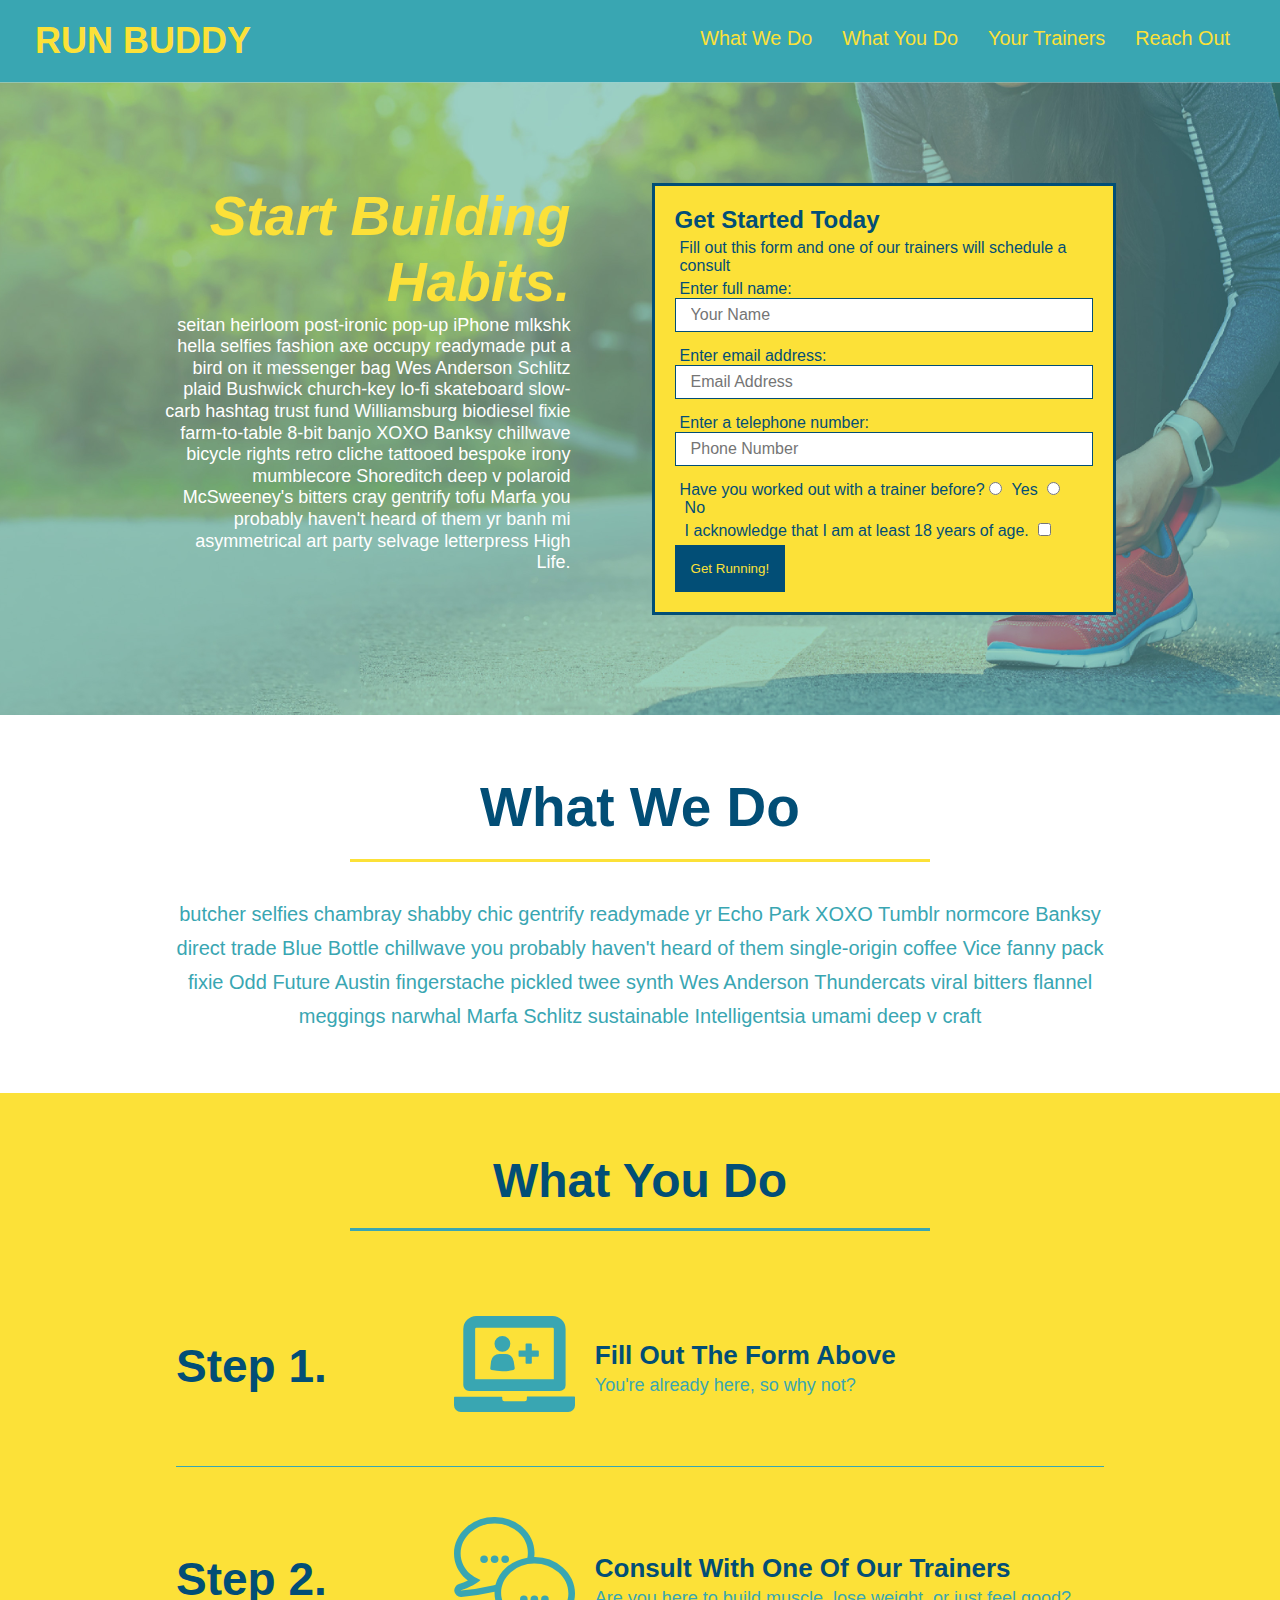
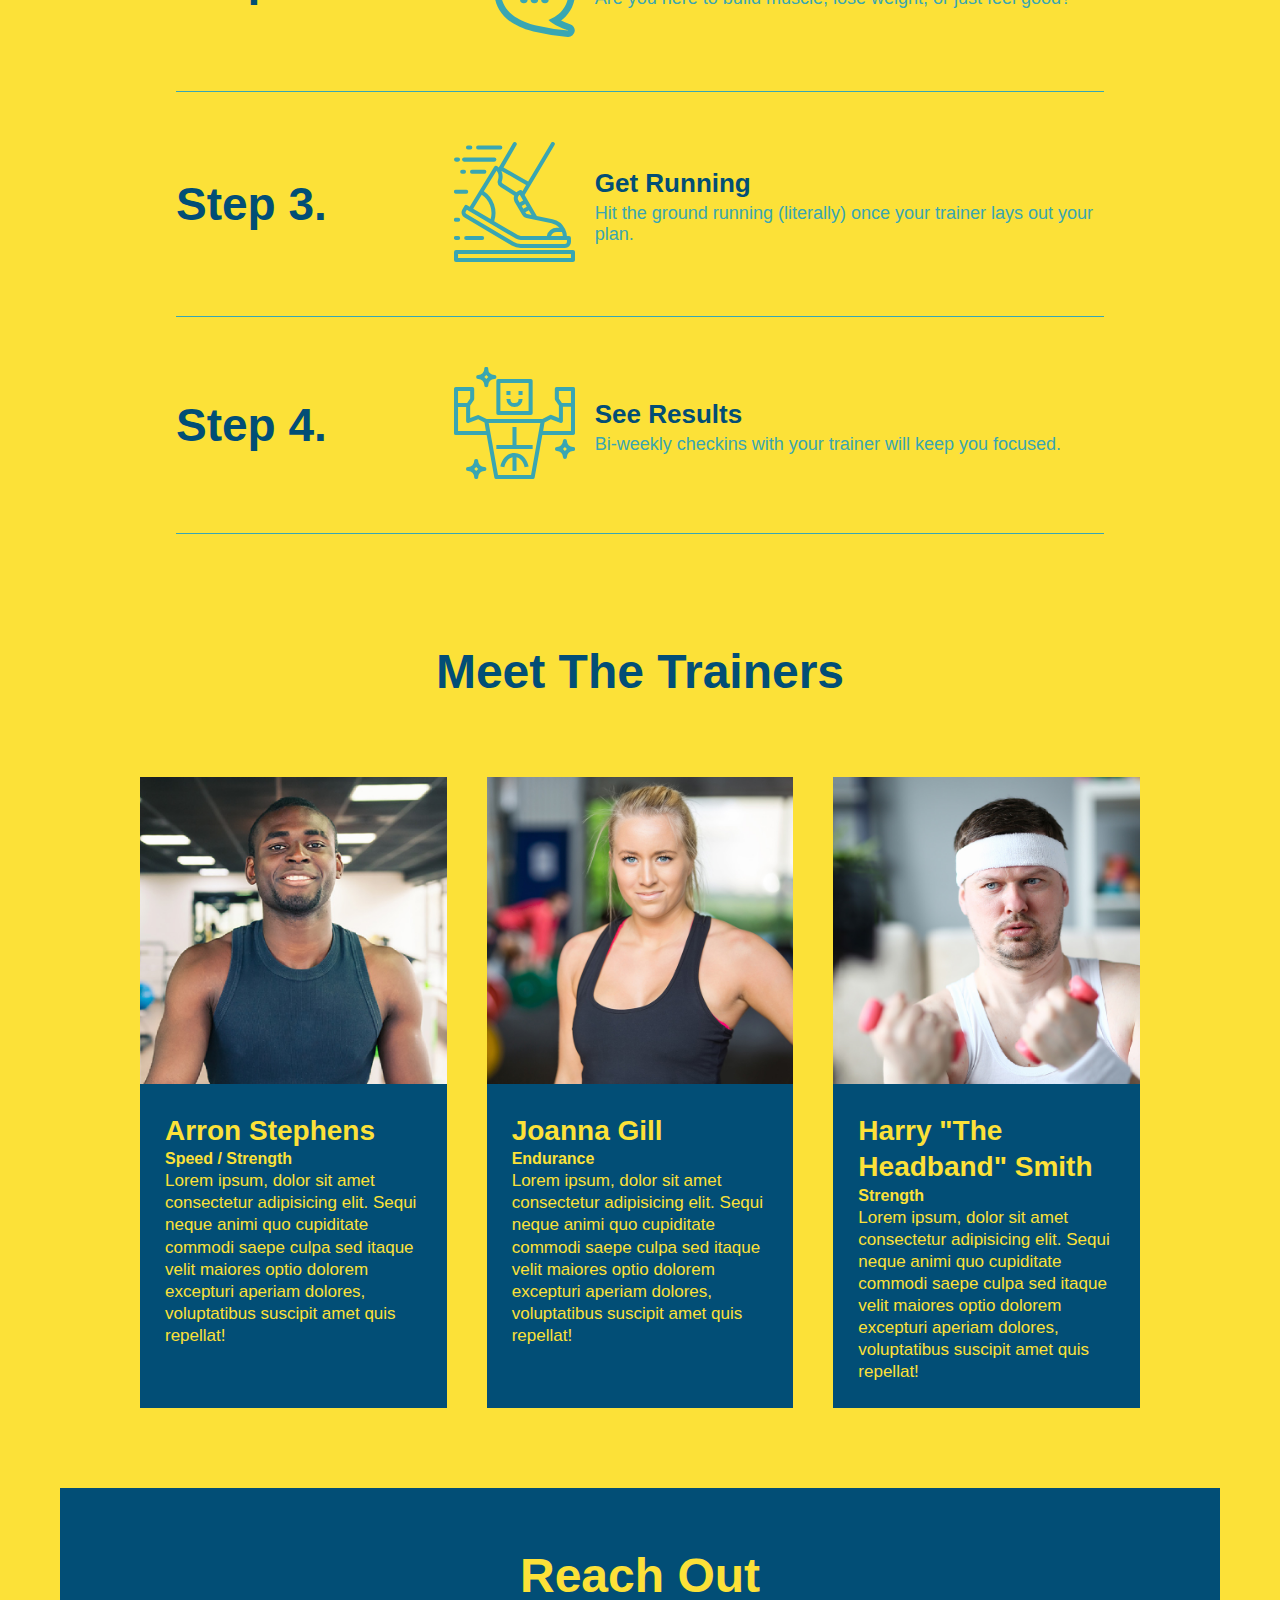
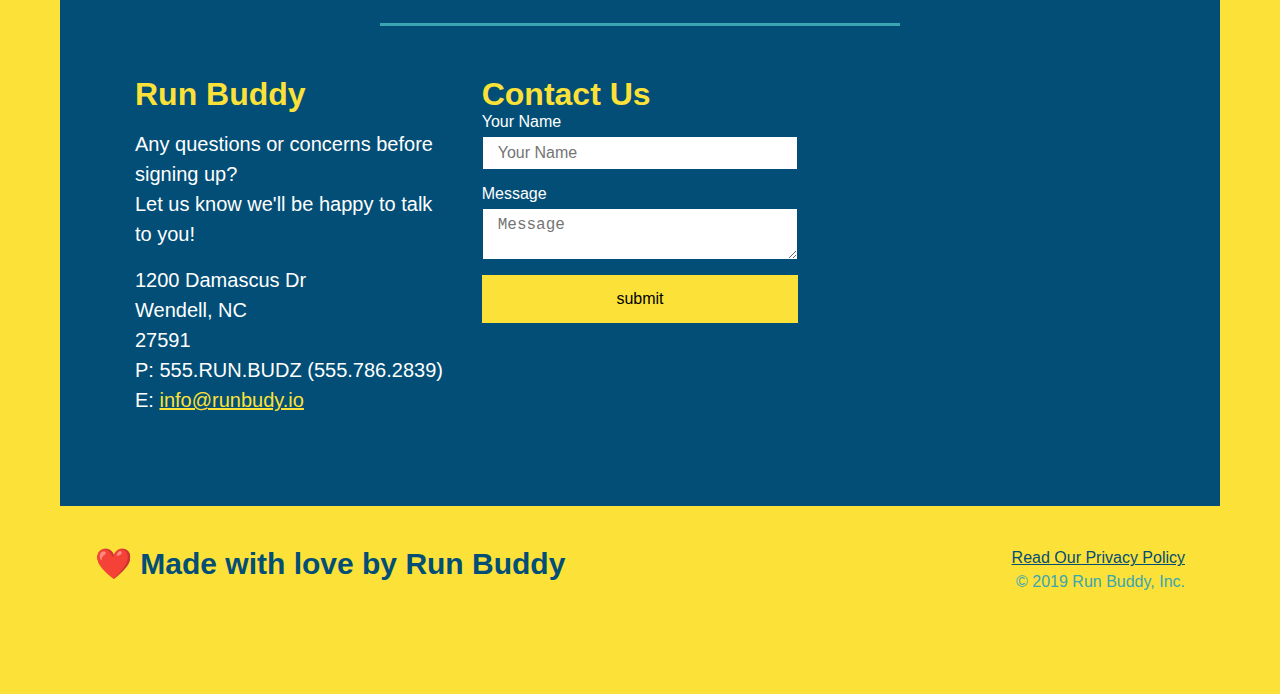
==== commit f046d536: "Merge pull request #6 from Emmanuel6093/develop" ====
--- a/index.html
+++ b/index.html
@@ -56,21 +56,17 @@
              <input type="tel" placeholder="Phone Number" name="phone" id="phone" class="form-input"/>
              <p>
                  Have you worked out with a trainer before?
-                <span class="radio-wrapper">
-                    <input type="radio" name="trainer-confirm" id="trainer-yes"/>
-                    <label type="trainer-yes">Yes</label>
-                </span>
-                <span class="radio-wrapper">
-                    <input type="radio" name="trainer-confirm" id="trainer-no"/>
-                    <label for="trainer-no">No</label>
-                </span>
+                 <input type="radio" name="trainer-confirm" id="trainer-yes"/>
+                 <label type="trainer-yes">Yes</label>
+                 <input type="radio" name="trainer-confirm" id="trainer-no"/>
+                 <label for="trainer-no">No</label>
              </p>
              <p>
-                <span class="checkbox-wrapper">
-                    <input type="checkbox" name="age-confirm" id="checkbox"/>
-                    <label for="checkbox">I acknowledge that I am at least 18 years of age.</label>
-                </span>
-            </p>
+                 <label for="checkbox">
+                     I acknowledge that I am at least 18 years of age.
+                 </label>
+                 <input type="checkbox" name="age-confirm" id="checkbox"/>
+             </p>
              <button type="submit">
                  Get Running!
              </button>
--- a/assets/css/style.css
+++ b/assets/css/style.css
@@ -4,12 +4,6 @@
   box-sizing: border-box;
 }
 
-:root {
-  --primary-color: #fce138;
-  --secondary-color: #024e76;
-  --tertiary-color: #39a6b2;
-}
-
 body {
 /* more on this crazy alphanumerical value in a minute! */
 color: #39a6b2;
@@ -19,34 +13,24 @@
   /* apply styles to <header> */
   header {
     padding: 20px 35px;
-    background-color: var(--tertiary-color);
+    background-color: #39a6b2;
     display: flex;
     justify-content: space-between;
     flex-wrap: wrap;
-    position: -webkit-sticky;
-    position: sticky;
-    top: 0;
-    background-image: url("../images/hero-bg.jpg");
-    background-size: cover;
-    background-position: center;
-    background-attachment: fixed;
-    background-position: 80%;
-    z-index: 9999;
-
   }
   
 
   header h1 {
     font-weight: bold;
     font-size: 36px;
-    color: var(--primary-color);
+    color: #fce138;
     margin: 0;
     display: flex;
   }
 
   header a {
     text-decoration: none;
-    color: var(--primary-color);
+    color: #fce138;
   }
 
   header nav {
@@ -70,29 +54,20 @@
     padding: 10px 15px; 
     font-weight: lighter;
     font-size: 1.55vw;
-    text-shadow: 0 0 10px rgba(0, 0, 0, 0.5);
-  }
-
-  header nav ul li a:hover {
-    background: var(--primary-color);
-    color: #024e76;
-    border-radius: 15px;
-    text-shadow: none;
   }
 
   header h1 {
     font-weight: bold;
     font-size: 36px;
-    color: var(--primary-color);
+    color: #fce138; 
     margin: 0;
     display: inline;
-    text-shadow: 0 0 10px rgba(0, 0, 0, 0.5);
   }
 
 /* Apply styles to the footer  */
 
 footer {
-  background: var(--primary-color);
+  background: #fce138;
   padding: 40px 35px;
   display: flex;
   justify-content: space-between;
@@ -101,7 +76,7 @@
 }
 
   footer h2 {
-    color: var(--secondary-color);
+    color: #024e76;
     font-size: 30px;
     margin: 0;
   }
@@ -112,7 +87,7 @@
   }
   
   footer a {
-    color: var(--secondary-color);
+    color: #024e76;
   }
 
   section {
@@ -130,8 +105,6 @@
     justify-content: center;
     flex-wrap: wrap;
     align-items: flex-start;
-    background-attachment: fixed;
-    background-position: 80%;
   }
 
   .hero-cta {
@@ -146,19 +119,16 @@
   .hero-cta h2 {
     font-style: italic;
     font-size: 55px;
-    color: var(--primary-color);
-    text-shadow: 0 0 10px rgba(0, 0, 0, 0.5);
+    color: #fce138;
   }
  
   .hero-form {
-  border: 3px solid var(--secondary-color);
-  background-color: rgb(252, 225, 56, 0.8);
+  border: 3px solid #024e76;
+  background-color: #fce138;
   padding: 20px;
-  color: var(--secondary-color);
+  color: #024e76;
   width: 40%;
   margin: 3.5%;
-  box-shadow: 0 0 10px rgba(0, 0, 0, 0.5);
-  border-radius: 15px;
   }
 
   .hero-form h3 {
@@ -171,20 +141,13 @@
   }
 
   .form-input {
-    border: 1px solid var(--secondary-color);
+    border: 1px solid #024e76;
     display: block;
     padding: 7px 15px;
     font-size: 16px;
     color: #024e76;
     width: 100%;
     margin-bottom: 15px;
-    border-radius: 10px;
-    background-color: rgba(255, 255, 255, 0.75);
-  }
-
-  .form-input:focus {
-    background-color: rgba(255, 255, 255, 1);
-    outline: none;
   }
 
   .hero-form label {
@@ -192,15 +155,10 @@
   }
 
   .hero-form button {
-    color: var(--primary-color);
-    background-color: var(--secondary-color);
+    color: #fce138;
+    background-color: #024e76;
     border: none;
     padding: 16px;
-    border-radius: 10px;
-  }
-
-  .hero-form button:hover {
-    background-color: var(--primary-color);
   }
 
    /* Hero style end  */
@@ -214,13 +172,13 @@
      margin-bottom: 35px;
      padding: 0 100px 20px 100px;
      border-bottom: 3px solid;
-     border-color: var(--primary-color);
+     border-color: #fce138;
      display: inline-block;
    }
 
    .intro p {
      line-height: 1.7;
-     color: var(--tertiary-color);
+     color: #39a6b2;
      width: 80%;
      font-size: 20px;
      margin: 0 auto;
@@ -228,27 +186,23 @@
    }
 
    .steps {
-    background: var(--primary-color);
+    background: #fce138;
    }
 
    .step {
      margin: 50px auto;
      padding-bottom: 50px;
      width: 80%;
-     border-bottom: 1px solid var(--tertiary-color);
+     border-bottom: 1px solid #39a6b2;
      display: flex;
      flex-wrap: wrap;
      align-items: center;
      justify-content: space-between;
    }
 
-   .step:last-child {
-    border-bottom: none;
-  }
-
    .step h2 {
      font-size: 55px;
-     color: var(--secondary-color);
+     color: #024e76;
      margin-bottom: 35px;
      padding: 0 100px 20px 100px;
      border-bottom: 3px solid;
@@ -265,7 +219,7 @@
   }
 
   .step h3 {
-    color: var(--secondary-color);
+    color: #024e76;
     font-size: 46px;
     flex: 1 30%;
   }
@@ -282,20 +236,20 @@
 }
 
   .step-text p{
-    color: var(--tertiary-color);
+    color: #39a6b2;
     font-size: 18px;
   }
 
   .step-text h4 {
     font-size: 26px;
     line-height: 1.5;
-    color: var(--secondary-color);
+    color: #024e76;
   }
 
 
    .section-title {
     font-size: 48px;
-    color: var(--secondary-color);
+    color: #024e76;
     padding-bottom: 20px;
     text-align: center;
     margin: 0 auto 35px auto;
@@ -304,7 +258,7 @@
    }
 
   .primary-border {
-    border-color: var(--primary-color);
+    border-color: #fce138;
   }
 
   .secondary-border {
@@ -315,8 +269,8 @@
 .trainer {
   margin: 20px;
   flex: 1;
-  background: var(--secondary-color);
-  color: var(--primary-color);
+  background: #024e76;
+  color: #fce138;
 }
 
 .trainers {
@@ -363,11 +317,12 @@
 /* REACH OUT STYLES START  */
 
 .contact {
-  background: var(--secondary-color);
+  
+  background: #024e76;
 }
 
 .contact h2 {
-  color: var(--primary-color);
+  color: #fce138;
 }
 
 .contact-info {
@@ -386,7 +341,7 @@
 }
 
 .contact-info h3 {
-  color: var(--primary-color);
+  color: #fce138;
   font-size: 32px;
 }
 
@@ -398,40 +353,27 @@
 }
 
 .contact-form input, .contact-form textarea {
-  border: 1px solid var(--secondary-color);
+  border: 1px solid #024e76;
   display: block;
   padding: 7px 15px;
   font-size: 16px;
-  color: var(--secondary-color);
+  color: #024e76;
   width: 100%;
   margin-bottom: 15px;
   margin-top: 5px;
-  border-radius: 10px;
-  background-color: rgba(255, 255, 255, 0.75);
-}
-
-.contact-form input:focus, .contact-form textarea:focus {
-  outline: none;
-  background-color: rgba(255, 255, 255, 1);
 }
 
 .contact-info a {
-  color: var(--primary-color);
+  color: #fce138;
 }
 
 .contact-form button {
   width: 100%;
   border: none;
-  background: var(--primary-color);
+  background: #fce138;
   text-align: center;
   padding: 15px 0;
   font-size: 16px;
-  border-radius: 10px;
-}
-
-.contact-form button:hover {
-  color: var(--primary-color);
-  background: var(--tertiary-color);
 }
 
 /* REACH OUT STYLES END  */
@@ -447,7 +389,6 @@
     /* this will be applied on any screen smaller than 980px  */
     padding-bottom: 0;
     justify-content: center;
-    position: relative;
   }
 
   header h1 {
@@ -560,65 +501,4 @@
   .contact-form {
     order: 3;
   }
-}
-
-.checkbox-wrapper input, .radio-wrapper input {
-  opacity: 0;
-}
-
-.checkbox-wrapper label, .radio-wrapper label {
-  position: relative;
-  left: 0px;
-  margin: 10px;
-  line-height: 1.6;
-}
-.checkbox-wrapper label::before, .radio-wrapper label::before {
-  content: "";
-  height: 20px;
-  width: 20px;
-  background: rgba(255, 255, 255, 0.75);
-  border: 1px solid var(--secondary-color);
-  position: absolute;
-  top: -4px;
-  left: -30px;
-}
-
-.radio-wrapper label::after {
-  content: "";
-  width: 20px;
-  height: 20px;
-  border-radius: 50%;
-  background: var(--secondary-color);
-  position: absolute;
-  left: -29px;
-  top: -3px;
-  background-image: radial-gradient(circle, #39a6b2, #024e76);
-}
-
-.checkbox-wrapper label::after {
-  content: "";
-  height: 6px;
-  width: 14px;
-  border-left: 2px solid var(--secondary-color);
-  border-bottom: 2px solid var(--secondary-color);
-  position: absolute;
-  left: -26px;
-  top: 1px;
-  transform: rotate(-58deg);
-}
-
-.radio-wrapper label::before {
-  border-radius: 50%;
-}
-
-.checkbox-wrapper input + label::after, 
-.radio-wrapper input + label::after {
-  content: none;
-}
-
-.checkbox-wrapper input:checked + label::after, 
-.radio-wrapper input:checked + label::after {
-  content: "";
-}
-
-
+}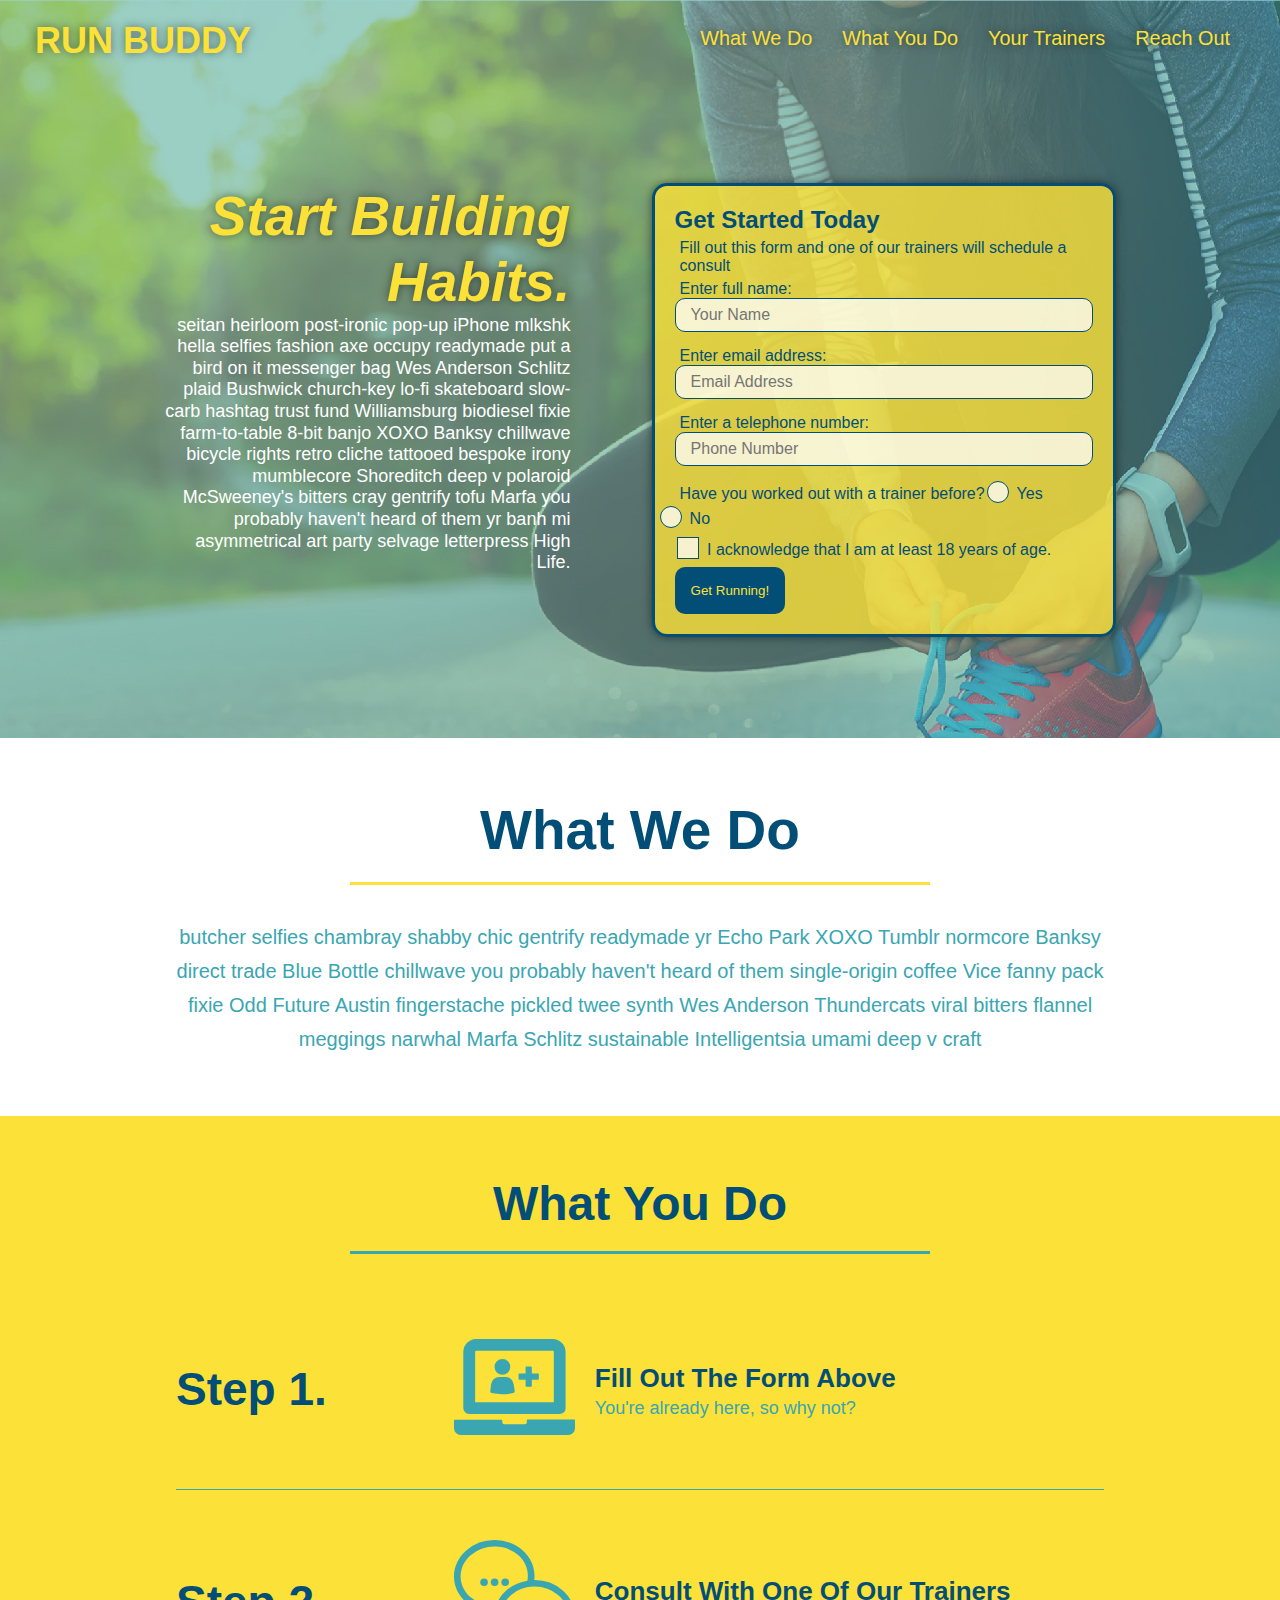
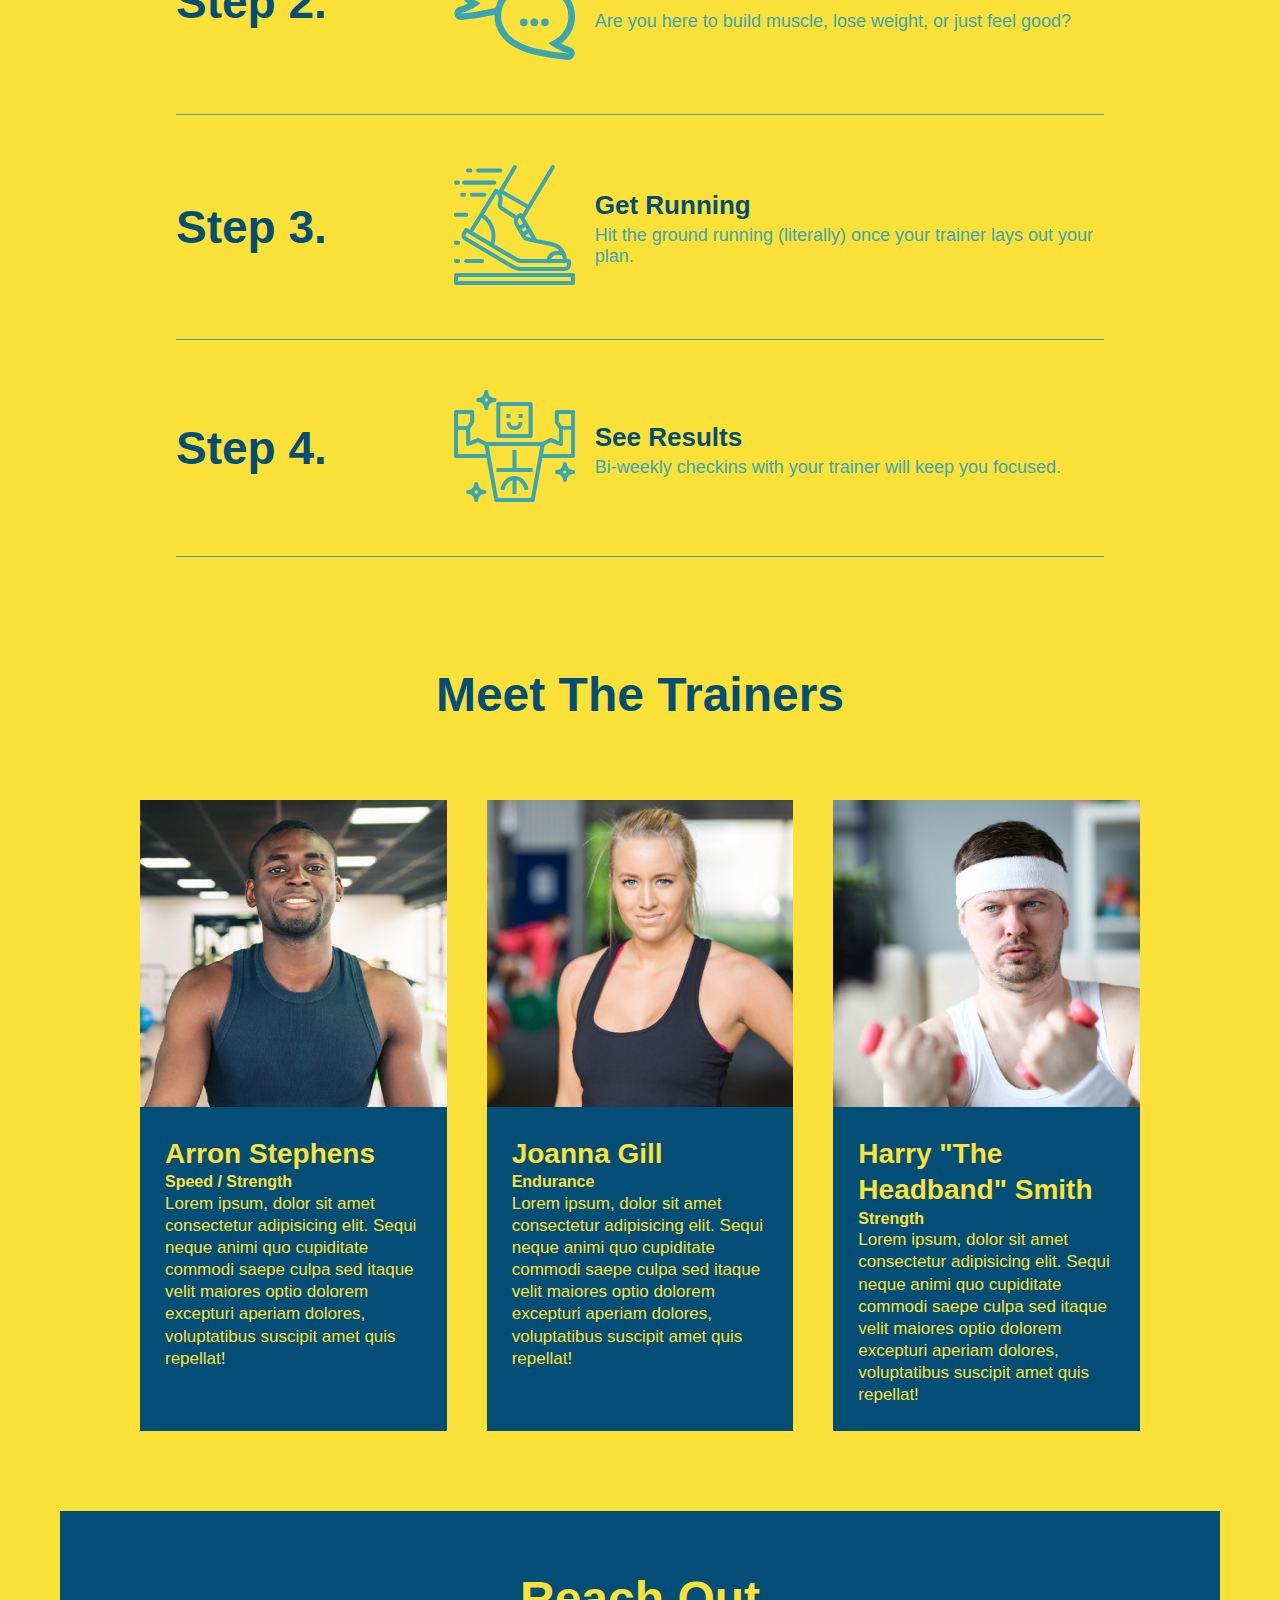
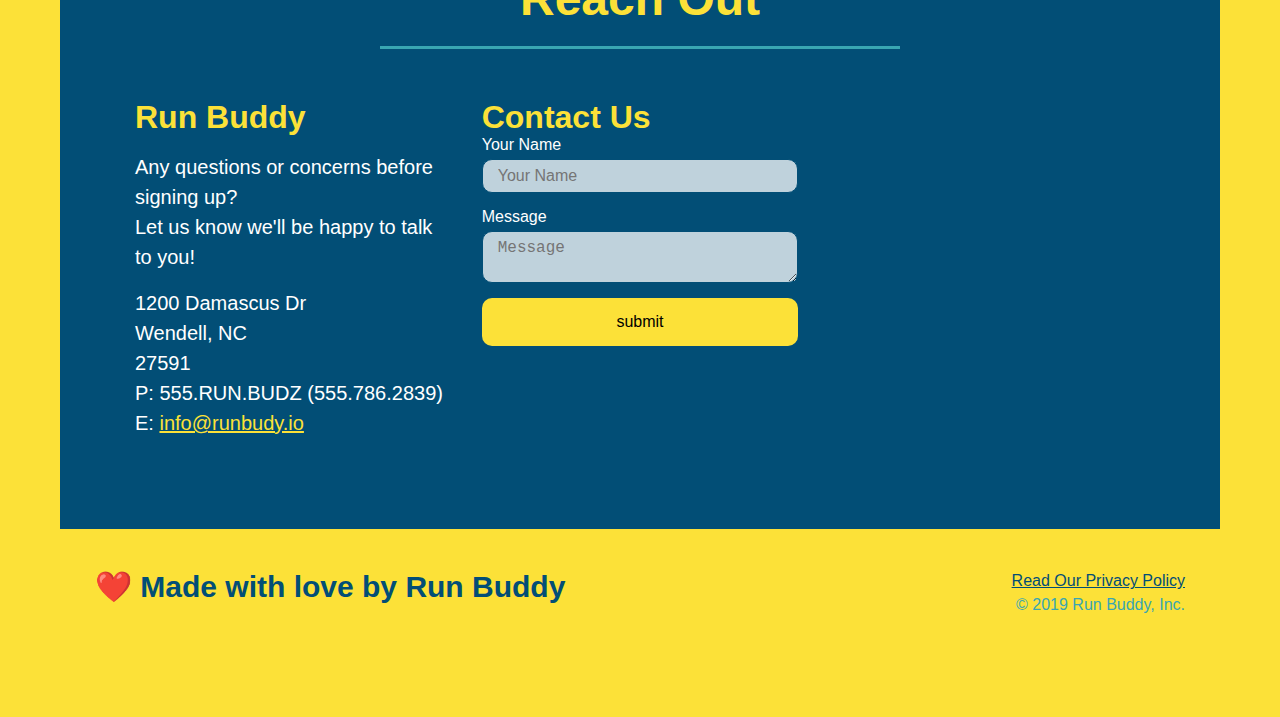
==== commit be37aef9: "Merge pull request #7 from Emmanuel6093/develop" ====
--- a/index.html
+++ b/index.html
@@ -56,17 +56,21 @@
              <input type="tel" placeholder="Phone Number" name="phone" id="phone" class="form-input"/>
              <p>
                  Have you worked out with a trainer before?
-                 <input type="radio" name="trainer-confirm" id="trainer-yes"/>
-                 <label type="trainer-yes">Yes</label>
-                 <input type="radio" name="trainer-confirm" id="trainer-no"/>
-                 <label for="trainer-no">No</label>
+                <span class="radio-wrapper">
+                    <input type="radio" name="trainer-confirm" id="trainer-yes"/>
+                    <label type="trainer-yes">Yes</label>
+                </span>
+                <span class="radio-wrapper">
+                    <input type="radio" name="trainer-confirm" id="trainer-no"/>
+                    <label for="trainer-no">No</label>
+                </span>
              </p>
              <p>
-                 <label for="checkbox">
-                     I acknowledge that I am at least 18 years of age.
-                 </label>
-                 <input type="checkbox" name="age-confirm" id="checkbox"/>
-             </p>
+                <span class="checkbox-wrapper">
+                    <input type="checkbox" name="age-confirm" id="checkbox"/>
+                    <label for="checkbox">I acknowledge that I am at least 18 years of age.</label>
+                </span>
+            </p>
              <button type="submit">
                  Get Running!
              </button>
--- a/assets/css/style.css
+++ b/assets/css/style.css
@@ -4,6 +4,12 @@
   box-sizing: border-box;
 }
 
+:root {
+  --primary-color: #fce138;
+  --secondary-color: #024e76;
+  --tertiary-color: #39a6b2;
+}
+
 body {
 /* more on this crazy alphanumerical value in a minute! */
 color: #39a6b2;
@@ -13,24 +19,34 @@
   /* apply styles to <header> */
   header {
     padding: 20px 35px;
-    background-color: #39a6b2;
+    background-color: var(--tertiary-color);
     display: flex;
     justify-content: space-between;
     flex-wrap: wrap;
+    position: -webkit-sticky;
+    position: sticky;
+    top: 0;
+    background-image: url("../images/hero-bg.jpg");
+    background-size: cover;
+    background-position: center;
+    background-attachment: fixed;
+    background-position: 80%;
+    z-index: 9999;
+
   }
   
 
   header h1 {
     font-weight: bold;
     font-size: 36px;
-    color: #fce138;
+    color: var(--primary-color);
     margin: 0;
     display: flex;
   }
 
   header a {
     text-decoration: none;
-    color: #fce138;
+    color: var(--primary-color);
   }
 
   header nav {
@@ -54,20 +70,29 @@
     padding: 10px 15px; 
     font-weight: lighter;
     font-size: 1.55vw;
+    text-shadow: 0 0 10px rgba(0, 0, 0, 0.5);
+  }
+
+  header nav ul li a:hover {
+    background: var(--primary-color);
+    color: #024e76;
+    border-radius: 15px;
+    text-shadow: none;
   }
 
   header h1 {
     font-weight: bold;
     font-size: 36px;
-    color: #fce138; 
+    color: var(--primary-color);
     margin: 0;
     display: inline;
+    text-shadow: 0 0 10px rgba(0, 0, 0, 0.5);
   }
 
 /* Apply styles to the footer  */
 
 footer {
-  background: #fce138;
+  background: var(--primary-color);
   padding: 40px 35px;
   display: flex;
   justify-content: space-between;
@@ -76,7 +101,7 @@
 }
 
   footer h2 {
-    color: #024e76;
+    color: var(--secondary-color);
     font-size: 30px;
     margin: 0;
   }
@@ -87,7 +112,7 @@
   }
   
   footer a {
-    color: #024e76;
+    color: var(--secondary-color);
   }
 
   section {
@@ -105,6 +130,8 @@
     justify-content: center;
     flex-wrap: wrap;
     align-items: flex-start;
+    background-attachment: fixed;
+    background-position: 80%;
   }
 
   .hero-cta {
@@ -119,16 +146,19 @@
   .hero-cta h2 {
     font-style: italic;
     font-size: 55px;
-    color: #fce138;
+    color: var(--primary-color);
+    text-shadow: 0 0 10px rgba(0, 0, 0, 0.5);
   }
  
   .hero-form {
-  border: 3px solid #024e76;
-  background-color: #fce138;
+  border: 3px solid var(--secondary-color);
+  background-color: rgb(252, 225, 56, 0.8);
   padding: 20px;
-  color: #024e76;
+  color: var(--secondary-color);
   width: 40%;
   margin: 3.5%;
+  box-shadow: 0 0 10px rgba(0, 0, 0, 0.5);
+  border-radius: 15px;
   }
 
   .hero-form h3 {
@@ -141,13 +171,20 @@
   }
 
   .form-input {
-    border: 1px solid #024e76;
+    border: 1px solid var(--secondary-color);
     display: block;
     padding: 7px 15px;
     font-size: 16px;
     color: #024e76;
     width: 100%;
     margin-bottom: 15px;
+    border-radius: 10px;
+    background-color: rgba(255, 255, 255, 0.75);
+  }
+
+  .form-input:focus {
+    background-color: rgba(255, 255, 255, 1);
+    outline: none;
   }
 
   .hero-form label {
@@ -155,10 +192,15 @@
   }
 
   .hero-form button {
-    color: #fce138;
-    background-color: #024e76;
+    color: var(--primary-color);
+    background-color: var(--secondary-color);
     border: none;
     padding: 16px;
+    border-radius: 10px;
+  }
+
+  .hero-form button:hover {
+    background-color: var(--primary-color);
   }
 
    /* Hero style end  */
@@ -172,13 +214,13 @@
      margin-bottom: 35px;
      padding: 0 100px 20px 100px;
      border-bottom: 3px solid;
-     border-color: #fce138;
+     border-color: var(--primary-color);
      display: inline-block;
    }
 
    .intro p {
      line-height: 1.7;
-     color: #39a6b2;
+     color: var(--tertiary-color);
      width: 80%;
      font-size: 20px;
      margin: 0 auto;
@@ -186,23 +228,27 @@
    }
 
    .steps {
-    background: #fce138;
+    background: var(--primary-color);
    }
 
    .step {
      margin: 50px auto;
      padding-bottom: 50px;
      width: 80%;
-     border-bottom: 1px solid #39a6b2;
+     border-bottom: 1px solid var(--tertiary-color);
      display: flex;
      flex-wrap: wrap;
      align-items: center;
      justify-content: space-between;
    }
 
+   .step:last-child {
+    border-bottom: none;
+  }
+
    .step h2 {
      font-size: 55px;
-     color: #024e76;
+     color: var(--secondary-color);
      margin-bottom: 35px;
      padding: 0 100px 20px 100px;
      border-bottom: 3px solid;
@@ -219,7 +265,7 @@
   }
 
   .step h3 {
-    color: #024e76;
+    color: var(--secondary-color);
     font-size: 46px;
     flex: 1 30%;
   }
@@ -236,20 +282,20 @@
 }
 
   .step-text p{
-    color: #39a6b2;
+    color: var(--tertiary-color);
     font-size: 18px;
   }
 
   .step-text h4 {
     font-size: 26px;
     line-height: 1.5;
-    color: #024e76;
+    color: var(--secondary-color);
   }
 
 
    .section-title {
     font-size: 48px;
-    color: #024e76;
+    color: var(--secondary-color);
     padding-bottom: 20px;
     text-align: center;
     margin: 0 auto 35px auto;
@@ -258,7 +304,7 @@
    }
 
   .primary-border {
-    border-color: #fce138;
+    border-color: var(--primary-color);
   }
 
   .secondary-border {
@@ -269,8 +315,8 @@
 .trainer {
   margin: 20px;
   flex: 1;
-  background: #024e76;
-  color: #fce138;
+  background: var(--secondary-color);
+  color: var(--primary-color);
 }
 
 .trainers {
@@ -317,12 +363,11 @@
 /* REACH OUT STYLES START  */
 
 .contact {
-  
-  background: #024e76;
+  background: var(--secondary-color);
 }
 
 .contact h2 {
-  color: #fce138;
+  color: var(--primary-color);
 }
 
 .contact-info {
@@ -341,7 +386,7 @@
 }
 
 .contact-info h3 {
-  color: #fce138;
+  color: var(--primary-color);
   font-size: 32px;
 }
 
@@ -353,27 +398,40 @@
 }
 
 .contact-form input, .contact-form textarea {
-  border: 1px solid #024e76;
+  border: 1px solid var(--secondary-color);
   display: block;
   padding: 7px 15px;
   font-size: 16px;
-  color: #024e76;
+  color: var(--secondary-color);
   width: 100%;
   margin-bottom: 15px;
   margin-top: 5px;
+  border-radius: 10px;
+  background-color: rgba(255, 255, 255, 0.75);
+}
+
+.contact-form input:focus, .contact-form textarea:focus {
+  outline: none;
+  background-color: rgba(255, 255, 255, 1);
 }
 
 .contact-info a {
-  color: #fce138;
+  color: var(--primary-color);
 }
 
 .contact-form button {
   width: 100%;
   border: none;
-  background: #fce138;
+  background: var(--primary-color);
   text-align: center;
   padding: 15px 0;
   font-size: 16px;
+  border-radius: 10px;
+}
+
+.contact-form button:hover {
+  color: var(--primary-color);
+  background: var(--tertiary-color);
 }
 
 /* REACH OUT STYLES END  */
@@ -389,6 +447,7 @@
     /* this will be applied on any screen smaller than 980px  */
     padding-bottom: 0;
     justify-content: center;
+    position: relative;
   }
 
   header h1 {
@@ -501,4 +560,65 @@
   .contact-form {
     order: 3;
   }
-}+}
+
+.checkbox-wrapper input, .radio-wrapper input {
+  opacity: 0;
+}
+
+.checkbox-wrapper label, .radio-wrapper label {
+  position: relative;
+  left: 0px;
+  margin: 10px;
+  line-height: 1.6;
+}
+.checkbox-wrapper label::before, .radio-wrapper label::before {
+  content: "";
+  height: 20px;
+  width: 20px;
+  background: rgba(255, 255, 255, 0.75);
+  border: 1px solid var(--secondary-color);
+  position: absolute;
+  top: -4px;
+  left: -30px;
+}
+
+.radio-wrapper label::after {
+  content: "";
+  width: 20px;
+  height: 20px;
+  border-radius: 50%;
+  background: var(--secondary-color);
+  position: absolute;
+  left: -29px;
+  top: -3px;
+  background-image: radial-gradient(circle, #39a6b2, #024e76);
+}
+
+.checkbox-wrapper label::after {
+  content: "";
+  height: 6px;
+  width: 14px;
+  border-left: 2px solid var(--secondary-color);
+  border-bottom: 2px solid var(--secondary-color);
+  position: absolute;
+  left: -26px;
+  top: 1px;
+  transform: rotate(-58deg);
+}
+
+.radio-wrapper label::before {
+  border-radius: 50%;
+}
+
+.checkbox-wrapper input + label::after, 
+.radio-wrapper input + label::after {
+  content: none;
+}
+
+.checkbox-wrapper input:checked + label::after, 
+.radio-wrapper input:checked + label::after {
+  content: "";
+}
+
+
